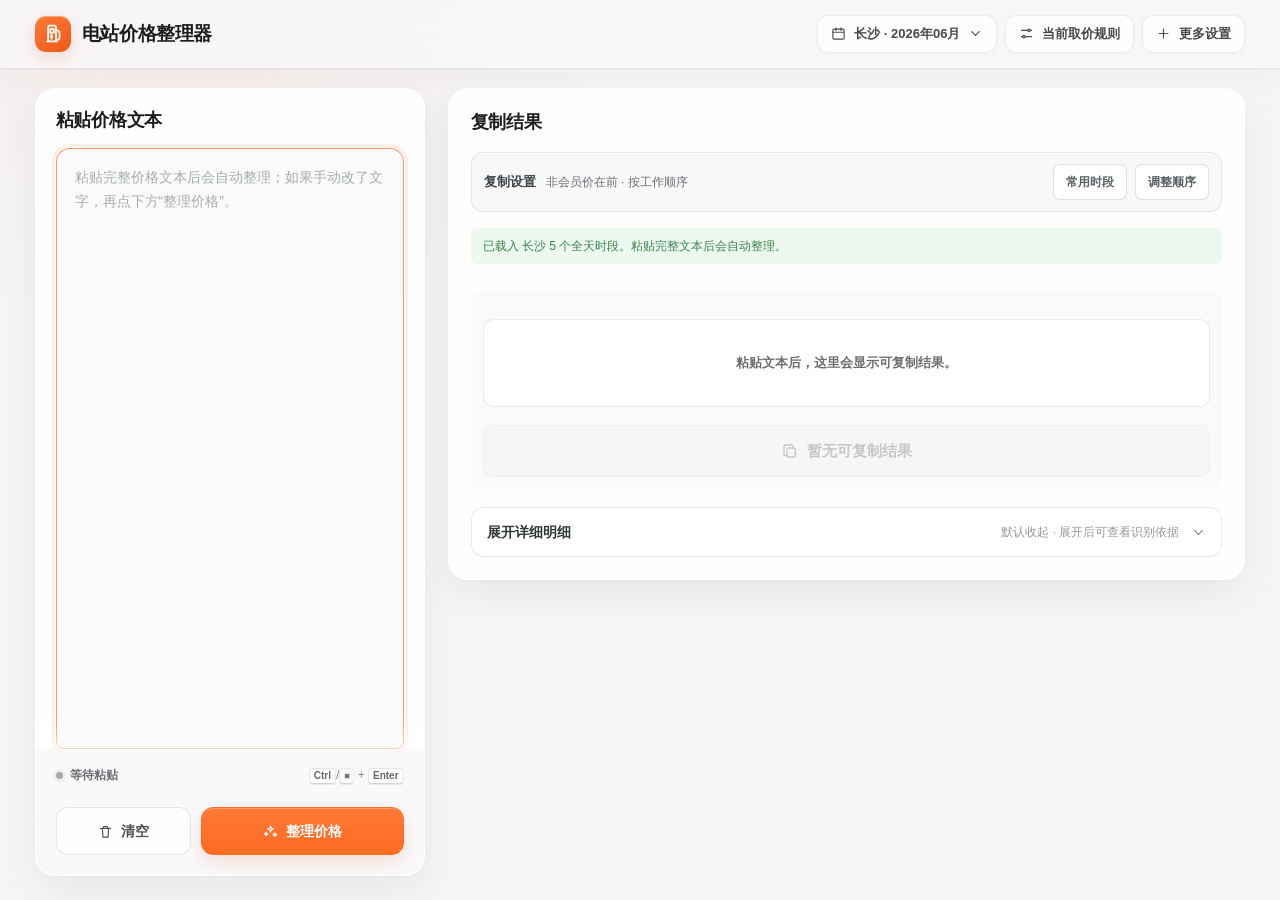
==== 电站价格整理器.html @ b7d15fea "优化输入工作台与浮层交互" ====
<!doctype html>
<!--
版本：A+ 极简高频工作台 v03（2026-07-12）
更新内容：入口 HTML 同步为左右两栏结构；地区和月份收纳为紧凑状态按钮；复制结果使用动态价格块。
-->
<html lang="zh-CN">
<head>
  <meta charset="utf-8">
  <meta name="viewport" content="width=device-width, initial-scale=1">
  <title>电站价格整理器</title>
  <link rel="icon" href="data:,">
  <link rel="stylesheet" href="电站价格整理器.css">
</head>
<body class="v4 compact-html">
  <svg class="svg-sprite" aria-hidden="true" focusable="false">
    <defs>
      <symbol id="i-station" viewBox="0 0 24 24"><path d="M7 21V5a2 2 0 0 1 2-2h5a2 2 0 0 1 2 2v16"/><path d="M9.5 7h4v4h-4zM6 21h11"/><path d="M16 8h1.5L20 10.5V17a2 2 0 0 1-2 2h-2"/><path d="m11 13-1.2 2.4H12L10.7 18"/></symbol>
      <symbol id="i-bolt" viewBox="0 0 24 24"><path d="M13.5 2 5 13h6l-1 9 9-12h-6.5l1-8Z"/></symbol>
      <symbol id="i-chevron-right" viewBox="0 0 24 24"><path d="m9 5 7 7-7 7"/></symbol>
      <symbol id="i-chevron-down" viewBox="0 0 24 24"><path d="m6 9 6 6 6-6"/></symbol>
      <symbol id="i-pin" viewBox="0 0 24 24"><path d="M20 10c0 5-8 12-8 12S4 15 4 10a8 8 0 1 1 16 0Z"/><circle cx="12" cy="10" r="2.5"/></symbol>
      <symbol id="i-calendar" viewBox="0 0 24 24"><rect x="3" y="5" width="18" height="16" rx="2"/><path d="M16 3v4M8 3v4M3 10h18"/></symbol>
      <symbol id="i-help" viewBox="0 0 24 24"><circle cx="12" cy="12" r="9"/><path d="M9.8 9a2.3 2.3 0 1 1 3.8 1.75c-1 .76-1.6 1.18-1.6 2.25M12 17h.01"/></symbol>
      <symbol id="i-file" viewBox="0 0 24 24"><path d="M6 3h8l4 4v14H6z"/><path d="M14 3v5h5M9 13h6M9 17h6"/></symbol>
      <symbol id="i-sparkles" viewBox="0 0 24 24"><path d="m12 3 1.3 3.7L17 8l-3.7 1.3L12 13l-1.3-3.7L7 8l3.7-1.3L12 3ZM19 14l.8 2.2L22 17l-2.2.8L19 20l-.8-2.2L16 17l2.2-.8L19 14ZM5 13l.8 2.2L8 16l-2.2.8L5 19l-.8-2.2L2 16l2.2-.8L5 13Z"/></symbol>
      <symbol id="i-lightbulb" viewBox="0 0 24 24"><path d="M9 18h6M10 22h4M8.7 15.5A7 7 0 1 1 15.3 15.5c-.8.6-1.3 1.4-1.3 2.5h-4c0-1.1-.5-1.9-1.3-2.5Z"/></symbol>
      <symbol id="i-moon" viewBox="0 0 24 24"><path d="M19 15.5A8 8 0 0 1 8.5 5 8 8 0 1 0 19 15.5Z"/></symbol>
      <symbol id="i-flat" viewBox="0 0 24 24"><circle cx="12" cy="12" r="8"/><path d="M8 12h8"/></symbol>
      <symbol id="i-valley" viewBox="0 0 24 24"><circle cx="12" cy="12" r="8"/><path d="M12 7v9M8.5 12.5 12 16l3.5-3.5"/></symbol>
      <symbol id="i-peak" viewBox="0 0 24 24"><path d="M12 4 21 20H3L12 4Z"/><path d="M12 9v5M12 17h.01"/></symbol>
      <symbol id="i-alert-circle" viewBox="0 0 24 24"><circle cx="12" cy="12" r="9"/><path d="M12 7.5v6M12 17h.01"/></symbol>
      <symbol id="i-check" viewBox="0 0 24 24"><circle cx="12" cy="12" r="9"/><path d="m8 12 2.5 2.5L16 9"/></symbol>
      <symbol id="i-clock" viewBox="0 0 24 24"><circle cx="12" cy="12" r="9"/><path d="M12 7v5l3 2"/></symbol>
      <symbol id="i-user" viewBox="0 0 24 24"><circle cx="12" cy="8" r="3"/><path d="M6 20c.7-4 3-6 6-6s5.3 2 6 6"/></symbol>
      <symbol id="i-tag" viewBox="0 0 24 24"><path d="M20 13 13 20 4 11V4h7l9 9Z"/><circle cx="8.5" cy="8.5" r="1"/></symbol>
      <symbol id="i-copy" viewBox="0 0 24 24"><rect x="8" y="8" width="11" height="12" rx="2"/><path d="M16 8V6a2 2 0 0 0-2-2H6a2 2 0 0 0-2 2v10a2 2 0 0 0 2 2h2"/></symbol>
      <symbol id="i-download" viewBox="0 0 24 24"><path d="M12 3v12m-4-4 4 4 4-4M5 20h14"/></symbol>
      <symbol id="i-plus" viewBox="0 0 24 24"><path d="M12 5v14M5 12h14"/></symbol>
      <symbol id="i-arrow-right" viewBox="0 0 24 24"><path d="M5 12h14m-5-5 5 5-5 5"/></symbol>
      <symbol id="i-eye" viewBox="0 0 24 24"><path d="M2.5 12s3.5-6 9.5-6 9.5 6 9.5 6-3.5 6-9.5 6-9.5-6-9.5-6Z"/><circle cx="12" cy="12" r="2.5"/></symbol>
      <symbol id="i-sliders" viewBox="0 0 24 24"><path d="M4 7h10M18 7h2M4 17h2M10 17h10"/><circle cx="16" cy="7" r="2"/><circle cx="8" cy="17" r="2"/></symbol>
      <symbol id="i-refresh" viewBox="0 0 24 24"><path d="M20 7v5h-5M4 17v-5h5"/><path d="M6.1 8A7 7 0 0 1 18 6l2 6M18 16A7 7 0 0 1 6 18l-2-6"/></symbol>
      <symbol id="i-trash" viewBox="0 0 24 24"><path d="M4 7h16M9 7V4h6v3M7 7l1 14h8l1-14"/></symbol>
      <symbol id="i-close" viewBox="0 0 24 24"><path d="m6 6 12 12M18 6 6 18"/></symbol>
    </defs>
  </svg>

  <div class="app-shell">
    <nav class="topbar">
      <div class="brand">
        <span class="brand-mark"><svg class="icon"><use href="#i-station"></use></svg></span>
        <span class="brand-name">电站价格整理器</span>
      </div>

      <div class="top-actions">
        <button type="button" class="top-action-button" id="configSummaryBtn" aria-haspopup="true" aria-expanded="false">
          <svg class="icon icon-sm"><use href="#i-calendar"></use></svg>
          <span id="configSummaryText">长沙 · 2026年06月</span>
          <svg class="icon icon-sm"><use href="#i-chevron-down"></use></svg>
        </button>
        <button type="button" class="top-action-button" id="ruleTopBtn">
          <svg class="icon icon-sm"><use href="#i-sliders"></use></svg>
          当前取价规则
        </button>
        <button type="button" class="top-action-button" id="moreBtn" aria-haspopup="true" aria-expanded="false">
          <svg class="icon icon-sm"><use href="#i-plus"></use></svg>
          更多设置
        </button>
      </div>

      <div class="top-popover config-popover" id="configPopover" hidden>
        <div class="header-control region-control">
          <label for="regionSelect">地区</label>
          <svg class="icon control-icon"><use href="#i-pin"></use></svg>
          <select id="regionSelect" data-testid="region-select">
            <option value="changsha">长沙</option>
            <option value="jiangxi">江西</option>
          </select>
          <svg class="icon control-chevron" aria-hidden="true"><use href="#i-chevron-down"></use></svg>
        </div>
        <div class="header-control month-control">
          <label for="effectiveMonth">生效月份</label>
          <svg class="icon control-icon"><use href="#i-calendar"></use></svg>
          <select id="effectiveMonth" data-testid="effective-month" aria-label="生效月份"></select>
          <svg class="icon control-chevron" aria-hidden="true"><use href="#i-chevron-down"></use></svg>
        </div>
      </div>

      <div class="top-popover more-menu" id="moreMenu" hidden>
        <div class="more-action-grid">
          <button type="button" class="more-action-card" data-more-action="export"><span class="more-action-icon">⇩</span><span><strong>导出 Excel</strong><small>保存本次价格明细</small></span></button>
          <button type="button" class="more-action-card accent" data-more-action="timetable"><span class="more-action-icon">⌘</span><span><strong>时段表管理</strong><small>维护地区与月份配置</small></span></button>
          <button type="button" class="more-action-card" data-more-action="help"><span class="more-action-icon">?</span><span><strong>使用说明</strong><small>查看录入与核对方法</small></span></button>
        </div>
        <div class="sample-menu-section">
          <div class="sample-menu-head"><span><strong>内部样例</strong><small>仅用于内部回归核验</small></span><button type="button" data-more-action="samples">验证密钥</button></div>
        <div class="sample-row" id="sampleTools" hidden>
          <select id="sampleSelect" aria-label="回归样例">
            <option value="actual-fast">实际截图转录：快电价 / VIP 价</option>
            <option value="actual-diamond">实际截图转录：黑钻会员价 / 挂牌价</option>
            <option value="actual-huazi">实际截图转录：华自价 / VIP 价</option>
            <option value="actual-three">实际截图转录：三个价格取最低两个</option>
            <option value="history-mixed">历史样例：价格组前后混排</option>
            <option value="history-formula">历史样例：电费 + 服务费 = 总价</option>
            <option value="history-cross">历史样例：跨多个目标时段</option>
          </select>
          <button type="button" id="loadSampleBtn">载入样例</button>
        </div>
        </div>
        <div id="sampleLock" hidden>
          <button type="button" class="sample-loader" id="unlockSamplesBtn">解锁内部样例</button>
        </div>
      </div>

      <button type="button" class="help-circle" id="helpBtn" aria-label="使用说明" hidden>
        <svg class="icon icon-lg"><use href="#i-help"></use></svg>
      </button>
    </nav>

    <section class="schedule-panel" hidden>
      <div class="schedule-heading">
        <h2 id="scheduleTitle">长沙全天时段</h2>
        <div class="panel-kicker" id="scheduleMeta">2026-06</div>
      </div>
      <div class="timeline" id="timeline" aria-label="全天时段时间轴"></div>
      <div class="schedule-list" id="scheduleList" hidden></div>
    </section>

    <main class="workspace">
      <section class="panel input-panel">
        <div class="panel-head">
          <div class="panel-title">
            <h2>粘贴价格文本</h2>
          </div>
          <div class="minor-actions">
            <button type="button" class="secondary" id="resetResultBtn" hidden>重新整理</button>
          </div>
        </div>
        <div class="input-copy" hidden>粘贴完整文本后会自动整理</div>
        <textarea id="rawInput" maxlength="10000" data-testid="raw-input" spellcheck="false" placeholder="粘贴完整价格文本后会自动整理；如果手动改了文字，再点下方“整理价格”。"></textarea>
        <div class="input-counter" hidden><span id="inputCount">0</span>&nbsp;/&nbsp;10,000</div>
        <div class="input-tools">
          <div class="input-toolbar-meta" aria-live="polite">
            <span class="input-state" id="inputState">
              <span class="input-state-dot" aria-hidden="true"></span>
              <span id="inputStateText">等待粘贴</span>
            </span>
            <span class="input-shortcut"><kbd>Ctrl</kbd>/<kbd>⌘</kbd> + <kbd>Enter</kbd></span>
          </div>
          <div class="input-actions">
            <button type="button" class="clear-button" id="clearBtn">
              <svg class="icon icon-sm"><use href="#i-trash"></use></svg>
              清空
            </button>
            <button type="button" class="start-button" id="analyseBtn" data-testid="analyse-button">
              <svg class="icon icon-sm"><use href="#i-sparkles"></use></svg>
              整理价格
            </button>
          </div>
          <div class="input-tip" hidden>粘贴后自动整理</div>
        </div>
      </section>

      <section class="panel result-panel">
        <div class="result-header">
          <div class="result-heading-line">
            <h2>复制结果</h2>
          </div>
          <div class="result-summary" id="resultSummary" hidden>已载入时段，等待整理</div>
          <button type="button" class="detail-jump" id="detailJumpBtn" hidden>查看原始文本</button>
        </div>

        <div class="result-context-bar" aria-label="复制设置">
          <div class="result-context-summary">
            <span>复制设置</span>
            <strong id="copyRuleText">非会员价在前 · 按工作顺序</strong>
          </div>
          <div class="result-context-actions">
            <button type="button" id="commonSettingsBtn">常用时段</button>
            <button type="button" id="copySettingsBtn">调整顺序</button>
          </div>
        </div>

        <div class="recognition-cards" id="recognitionCards" hidden></div>

        <div class="notice-stack result-notice-stack" id="noticeStack" aria-live="polite"></div>

        <div class="compact-issue-banner" id="compactIssueBanner" role="alert" aria-live="assertive" hidden>
          <div class="compact-issue-main">
            <div class="compact-issue-heading">
              <span class="compact-issue-mark" aria-hidden="true">!</span>
              <div>
                <strong id="compactIssueTitle">发现待核对项</strong>
                <span id="compactIssueText">请逐项确认后再复制。</span>
              </div>
            </div>
            <button type="button" id="compactIssueBtn">开始处理</button>
          </div>
          <div class="compact-issue-list" id="compactIssueList" role="list" aria-label="待核对问题"></div>
        </div>

        <section class="copy-console" aria-label="复制结果预览">
          <div class="copy-content">
            <div class="copy-console-head">
              <strong>当前复制内容</strong>
            </div>
            <div class="copy-scroll">
              <div class="copy-labels" id="copyLabels"></div>
              <div class="copy-preview" id="copyPreview">
                <span class="copy-empty-state">粘贴文本后，这里会显示可复制结果。</span>
              </div>
            </div>
          </div>
          <button type="button" class="copy-main" id="copyBtn">
            <svg class="icon"><use href="#i-copy"></use></svg>
            复制结果
          </button>
        </section>

        <section class="core-price-section" id="corePriceSection" hidden>
          <div class="core-price-head">
            <h3>核心价格</h3>
            <span>可直接修改，复制内容会同步更新</span>
          </div>
          <div class="core-price-grid" id="corePriceGrid"></div>
        </section>

        <details class="detail-fold">
          <summary>
            <strong>展开详细明细</strong>
            <span class="detail-fold-note">默认收起 · 展开后可查看识别依据</span>
            <svg class="icon icon-sm"><use href="#i-chevron-down"></use></svg>
          </summary>

          <section class="detail-section">
            <div class="detail-toolbar">
              <h3>价格明细（可编辑）</h3>
              <div class="result-actions">
                <div class="common-switch-wrap">
                  <label class="switch-control">
                    <input type="checkbox" id="commonOnlyToggle">
                    <span class="switch-track"></span>
                    <span>仅显示常用时段</span>
                  </label>
                  <span class="panel-note" id="hiddenPeriodMeta"></span>
                </div>
                <span class="panel-note" id="visiblePeriodMeta">显示全部时段</span>
              </div>
            </div>
            <div class="issue-mode-banner" id="issueModeBanner" hidden>
              <div>
                <strong>正在查看需核对项</strong>
                <span id="issueModeText">共 0 项，请逐项检查后再复制。</span>
              </div>
              <button type="button" id="showAllRowsBtn">查看全部</button>
            </div>
            <div class="table-wrap">
              <table>
                <colgroup>
                  <col style="width:48px">
                  <col style="width:105px">
                  <col style="width:130px">
                  <col style="width:165px">
                  <col style="width:120px">
                  <col style="width:120px">
                  <col style="width:220px">
                </colgroup>
                <thead>
                  <tr>
                    <th></th>
                    <th>时段</th>
                    <th>时段范围</th>
                    <th>识别到的价格（元/度）</th>
                    <th>非会员价（元/度）</th>
                    <th>会员价（元/度）</th>
                    <th>状态</th>
                  </tr>
                </thead>
                <tbody id="resultBody"></tbody>
              </table>
            </div>
            <button type="button" class="fold-row" id="expandHiddenBtn" hidden>
              <svg class="icon icon-sm"><use href="#i-chevron-down"></use></svg>
              <strong id="expandHiddenText">展开其他时段</strong>
              <span>收起后价格仍会保留</span>
            </button>
          </section>

          <section class="rail-card raw-preview-card" id="auditDetails">
            <h2>识别原价明细</h2>
            <p class="rail-card-subtitle">按原始时段展示识别到的全部价格，重点标出采用的总价。</p>
            <div class="audit-body raw-text-body" id="auditBody">粘贴文本后，这里显示原始内容。</div>
          </section>
        </details>

        <div class="result-bottom">
          <button type="button" class="add-period" id="addPeriodBtn">添加时段</button>
          <div class="result-bottom-actions">
            <button type="button" class="primary issue-action" id="issueActionBtn" hidden>处理问题</button>
            <button type="button" id="exportExcelBtn">导出 Excel</button>
          </div>
        </div>
      </section>

      <aside class="right-rail" hidden>
        <section class="rail-card status-card">
          <h2>识别状态</h2>
          <div class="status-ring" id="statusRing">
            <div class="status-ring-copy"><strong id="statusRingValue">0</strong><span>已识别</span></div>
          </div>
          <div class="status-legend">
            <div class="legend-row"><span class="legend-dot green"></span><span>已识别</span><b id="recognizedCount">0</b></div>
            <div class="legend-row"><span class="legend-dot blue"></span><span>需核对</span><b id="reviewCount">0</b></div>
            <div class="legend-row"><span class="legend-dot gray"></span><span>缺失</span><b id="missingCount">0</b></div>
          </div>
        </section>
        <section class="rail-card info-card">
          <h2>识别说明</h2>
          <div class="info-list">
            <div class="info-row"><span id="recognizedInfo">识别出 0 个时段</span></div>
            <div class="info-row"><span id="memberInfo">等待会员价信息</span></div>
            <div class="info-row"><span id="effectiveMonthInfo">生效月份：2026年06月</span></div>
            <div class="info-row"><span id="regionInfo">地区：长沙</span></div>
          </div>
          <button type="button" class="rule-link" id="ruleBtn" hidden>查看当前取价规则</button>
        </section>
      </aside>
    </main>
  </div>

  <div class="overlay" id="modalOverlay" hidden></div>

  <div class="undo-toast" id="undoToast" hidden role="status" aria-live="polite">
    <span>已清空原始文本</span>
    <button type="button" id="undoClearBtn">撤销</button>
  </div>

  <aside class="popover rule-popover" id="rulePopover" hidden aria-label="当前取价规则">
    <div class="drawer-head">
      <div>
        <div class="eyebrow">当前取价规则</div>
        <h2>系统怎样选择价格</h2>
      </div>
      <button type="button" class="icon-button" data-close-layer aria-label="关闭"><svg class="icon"><use href="#i-close"></use></svg></button>
    </div>
    <div class="rule-list">
      <div class="rule-item"><b>1</b><div><strong>先确认可信总价</strong><span>按时段和价格组整理，只保留总价；电费、服务费、优惠和补贴不参与最终取价。</span></div></div>
      <div class="rule-item"><b>2</b><div><strong>价格高低是硬规则</strong><span>最低可信总价作为会员价，第二低的不同总价作为非会员价。</span></div></div>
      <div class="rule-item"><b>3</b><div><strong>公式冲突必须核对</strong><span>显示总价不等于电费与服务费之和时，保留推断结果并标记“需核对”。</span></div></div>
      <div class="rule-item"><b>4</b><div><strong>名称和位置只作辅助</strong><span>会员、VIP、挂牌价及数字顺序用于提高置信度，不能覆盖价格高低和公式校验。</span></div></div>
    </div>
  </aside>

  <section class="modal" id="commonModal" hidden role="dialog" aria-modal="true" aria-labelledby="commonModalTitle">
    <div class="drawer-head">
      <div>
        <div class="eyebrow">常用时段</div>
        <h2 id="commonModalTitle">选择日常需要的时段</h2>
        <p>首次保存后，页面会默认只显示这些时段。</p>
      </div>
      <button type="button" class="icon-button" data-close-layer aria-label="关闭"><svg class="icon"><use href="#i-close"></use></svg></button>
    </div>
    <div class="period-choice-grid" id="commonPeriodChoices"></div>
    <div class="modal-footer split-footer">
      <div>
        <button type="button" class="text-button" id="restorePreferenceBtn">恢复地区默认</button>
        <button type="button" class="danger-button" id="clearPreferenceBtn">清除个人设置</button>
      </div>
      <button type="button" class="primary" id="savePreferenceBtn">保存并收起</button>
    </div>
  </section>

  <section class="modal copy-modal" id="copyModal" hidden role="dialog" aria-modal="true" aria-labelledby="copyModalTitle">
    <div class="drawer-head">
      <div>
        <div class="eyebrow">输出设置</div>
        <h2 id="copyModalTitle">调整复制顺序</h2>
        <p>设置会按地区保存，下次直接使用。</p>
      </div>
      <button type="button" class="icon-button" data-close-layer aria-label="关闭"><svg class="icon"><use href="#i-close"></use></svg></button>
    </div>
    <div class="setting-section">
      <h3>每个时段的价格顺序</h3>
      <div class="segmented" id="priceOrderOptions">
        <button type="button" data-price-order="member-first">会员价在前</button>
        <button type="button" data-price-order="nonmember-first">非会员价在前</button>
      </div>
    </div>
    <div class="setting-section">
      <div class="setting-title">
        <h3>时段顺序</h3>
        <span>使用箭头调整</span>
      </div>
      <div class="copy-order-list" id="copyOrderList"></div>
    </div>
    <div class="setting-section copy-live-section">
      <div class="setting-title">
        <h3>实时预览</h3>
        <span id="copyDraftRuleText">非会员价在前 · 按工作顺序</span>
      </div>
      <div class="copy-live-scroll">
        <div class="copy-labels" id="copyDraftLabels"></div>
        <div class="copy-preview" id="copyDraftPreview"><span>粘贴文本后，这里会显示可复制结果。</span></div>
      </div>
    </div>
    <div class="modal-footer">
      <button type="button" class="secondary" data-close-layer>取消</button>
      <button type="button" class="primary" id="saveCopySettingsBtn">保存设置</button>
    </div>
  </section>

  <aside class="help-drawer" id="helpDrawer" hidden aria-label="使用说明">
    <div class="drawer-head">
      <div>
        <div class="eyebrow">快速上手</div>
        <h2 id="helpDrawerTitle">使用说明</h2>
      </div>
      <button type="button" class="icon-button" data-close-layer aria-label="关闭"><svg class="icon"><use href="#i-close"></use></svg></button>
    </div>
    <div id="helpOverview">
      <div class="help-complete-label">4 步完成</div>
      <div class="quick-steps">
        <div class="quick-step"><b>1</b><div><strong>粘贴价格文本</strong><span>完整粘贴后自动整理。</span></div></div>
        <div class="quick-step"><b>2</b><div><strong>查看复制结果</strong><span>确认预览内容和顺序。</span></div></div>
        <div class="quick-step"><b>3</b><div><strong>处理异常</strong><span>只在有问题时出现提醒。</span></div></div>
        <div class="quick-step"><b>4</b><div><strong>复制并清空</strong><span>继续处理下一份价格。</span></div></div>
      </div>
      <div class="help-checklist">
        <div class="help-check-title"><svg class="icon"><use href="#i-check"></use></svg><span>提交前检查</span></div>
        <div class="help-check-item"><svg class="icon"><use href="#i-check"></use></svg><span>请对照截图检查时段和价格。</span></div>
        <div class="help-check-item"><svg class="icon"><use href="#i-check"></use></svg><span>尤其注意“需核对”和“缺失”项目。</span></div>
      </div>
      <div class="eyebrow help-index-title">各部分说明</div>
      <p class="help-index-note">按主题查看详细说明</p>
      <div class="help-links" id="helpLinks"></div>
    </div>
    <div id="helpDetail" hidden>
      <button type="button" class="back-button" id="helpBackBtn">← 返回目录</button>
      <div class="help-detail-body" id="helpDetailBody"></div>
    </div>
  </aside>

  <script src="时段配置.js"></script>
  <script src="电站价格整理器.js"></script>
</body>
</html>
---- 电站价格整理器.css ----
* { box-sizing: border-box; }
[hidden] { display: none !important; }
body { margin: 0; min-height: 100vh; }
button, input, select, textarea { font: inherit; }
button, details summary { cursor: pointer; }
.mono { font-family: ui-monospace, "SFMono-Regular", Consolas, monospace; white-space: nowrap; }
.status { display: inline-flex; align-items: center; white-space: nowrap; }
body.v3{--paper:#f5f5f7;--panel:#ffffff;--ink:#1d1d1f;--muted:#6e6e73;--line:rgba(0,0,0,.09);--navy:#0071e3;--teal:#0071e3;--orange:#c93400;--gold:#ff9f0a;--danger:#d70015;--soft-danger:#fff0f1;--soft-teal:#eaf7ed;--shadow:0 20px 55px rgba(0,0,0,.075);min-width:1180px;color:var(--ink);background:radial-gradient(circle at 78% 0,rgba(0,113,227,.09),transparent 28%),var(--paper);background-size:auto;font-family:-apple-system,BlinkMacSystemFont,"SF Pro Text","PingFang SC","Microsoft YaHei UI",sans-serif;-webkit-font-smoothing:antialiased;}.v3 .app-shell{width:min(1840px,calc(100vw - 48px));margin:0 auto;padding:24px 0 48px;}.v3 .topbar{display:flex;align-items:center;justify-content:space-between;min-height:58px;padding:0 4px;}.v3 .brand{display:flex;align-items:center;gap:11px;font-size:17px;font-weight:750;letter-spacing:-.02em;}.v3 .brand-mark{display:grid;place-items:center;width:32px;height:32px;color:#fff;background:var(--ink);border-radius:9px;}.v3 .top-actions{display:flex;align-items:center;gap:9px;}.v3 button{min-height:44px;padding:0 18px;color:var(--ink);background:#fff;border:1px solid var(--line);border-radius:999px;font-size:14px;font-weight:650;transition:transform .16s ease,box-shadow .16s ease,background .16s ease;}.v3 button:hover{transform:translateY(-1px);box-shadow:0 8px 22px rgba(0,0,0,.09);}.v3 button.primary,.v3 .copy-main{color:#fff;background:#0071e3;border-color:#0071e3;}.v3 button.primary:hover,.v3 .copy-main:hover{background:#0077ed;}.v3 button.secondary{background:#fff;}.v3 .top-button{background:rgba(255,255,255,.84);}.v3 .top-button.quiet{color:var(--muted);background:transparent;}.v3 .masthead{display:grid;grid-template-columns:1fr auto;gap:32px;align-items:end;margin:28px 0 22px;padding:6px 4px;color:var(--ink);background:transparent;border-radius:0;box-shadow:none;overflow:visible;}.v3 .masthead::after{display:none;}.v3 .eyebrow{color:#0071e3;font-size:14px;font-weight:750;letter-spacing:0;text-transform:none;}.v3 h1{margin:8px 0 8px;font-size:42px;line-height:1.08;letter-spacing:-.045em;}.v3 .subtitle{color:var(--muted);font-size:16px;line-height:1.55;}.v3 .control-strip{display:flex;gap:10px;align-items:end;margin:0;padding:8px;background:rgba(255,255,255,.75);border:1px solid rgba(255,255,255,.92);border-radius:16px;box-shadow:0 8px 30px rgba(0,0,0,.05);}.v3 .control{width:190px;}.v3 .control label{margin:0 0 5px 7px;color:#86868b;font-size:12px;font-weight:650;}.v3 select,.v3 input[type="month"]{height:46px;padding:0 12px;color:var(--ink);background:#fff;border:1px solid var(--line);border-radius:10px;font-size:16px;font-weight:650;}.v3 select:focus,.v3 input:focus,.v3 textarea:focus{border-color:#0071e3;box-shadow:0 0 0 3px rgba(0,113,227,.12);}.v3 .schedule-panel{display:grid;grid-template-columns:200px 1fr;gap:28px;align-items:center;margin-bottom:22px;padding:19px 24px;background:#fff;border:0;border-radius:20px;box-shadow:0 8px 28px rgba(0,0,0,.045);}.v3 .schedule-heading h2{margin:0 0 4px;font-size:17px;}.v3 .panel-kicker{color:var(--muted);font-size:14px;}.v3 .timeline{display:flex;min-height:48px;background:#eeeef0;border:0;border-radius:11px;}.v3 .timeline-segment{min-width:30px;padding:6px;color:#4a4a4e;background:#eeeef0;border-right:2px solid #fff;font-size:12px;font-weight:700;}.v3 .timeline-segment.tone-1,.v3 .timeline-segment.tone-2{background:#dff3ff;}.v3 .timeline-segment.tone-4{color:#7f2b12;background:#ffe5d7;}.v3 .timeline-segment.tone-5{background:#eeeef0;}.v3 .workspace{display:grid;grid-template-columns:minmax(430px,.78fr) minmax(820px,1.62fr);gap:22px;align-items:start;}.v3 .panel{overflow:hidden;background:#fff;border:0;border-radius:24px;box-shadow:var(--shadow);}.v3 .panel-head{display:flex;align-items:center;justify-content:space-between;padding:22px 24px 18px;background:#fff;border-bottom:1px solid var(--line);}.v3 .panel-title{display:flex;align-items:center;gap:11px;}.v3 .panel-head h2{margin:0;font-size:19px;letter-spacing:-.02em;}.v3 .step-no{display:grid;place-items:center;width:31px;height:31px;color:#fff;background:var(--ink);border-radius:9px;font:750 13px -apple-system,BlinkMacSystemFont,sans-serif;}.v3 .panel-note{color:var(--muted);font-size:13px;}.v3 textarea{display:block;width:calc(100% - 40px);min-height:540px;margin:20px;padding:21px;resize:vertical;color:#3a3a3c;background:#f7f7f9;border:1px solid var(--line);border-radius:16px;font:15px/1.85 ui-monospace,"SFMono-Regular",Consolas,monospace;}.v3 .input-tools{display:grid;gap:12px;padding:0 20px 20px;}.v3 .input-footer{display:flex;align-items:center;justify-content:space-between;color:var(--muted);font-size:13px;}.v3 .button-row{display:flex;gap:8px;}.v3 .sample-row{display:grid;grid-template-columns:1fr auto;gap:8px;padding:12px;background:#f7f7f9;border-radius:13px;}.v3 .notice-stack{display:grid;gap:8px;padding:14px 19px 0;}.v3 .notice{padding:11px 13px;color:#31553b;background:#eef8f0;border:0;border-left:4px solid #34c759;border-radius:10px;font-size:13px;line-height:1.5;}.v3 .notice.warn{color:#7a451a;background:#fff5e8;border-color:#ff9f0a;}.v3 .notice.danger{color:#8c2631;background:#fff0f1;border-color:#d70015;}.v3 .copy-console{display:grid;grid-template-columns:auto 1fr;gap:16px;align-items:center;margin:19px;padding:16px;background:#f7f7f9;border:1px solid var(--line);border-radius:17px;overflow:visible;}.v3 .copy-actions{position:relative;display:flex;align-items:center;gap:8px;}.v3 .copy-main{height:64px;padding:0 22px;border-radius:14px;font-size:17px;font-weight:750;}.v3 .copy-settings{position:relative;width:48px;height:48px;padding:0;color:#0058b0;background:#eaf4ff;border:0;border-radius:13px;font-size:20px;}.v3 .spark{position:absolute;color:#ff9f0a;font-size:11px;pointer-events:none;}.v3 .spark-one{right:-3px;top:-9px;}.v3 .spark-two{right:5px;bottom:-10px;}.v3 .copy-settings.sparkle .spark{animation:sparkle .65s ease-in-out 2;}@keyframes sparkle{0%,100%{transform:scale(.7) rotate(0);opacity:.35;}50%{transform:scale(1.25) rotate(18deg);opacity:1;}}.v3 .copy-content{min-width:0;}.v3 .copy-console-head{display:flex;justify-content:space-between;align-items:center;padding:0 0 9px;color:var(--ink);background:transparent;border:0;}.v3 .copy-console-head strong{font-size:15px;}.v3 .copy-console-head small{color:var(--muted);font-size:12px;font-weight:600;}.v3 .copy-scroll{overflow-x:auto;padding:0;}.v3 .copy-labels,.v3 .copy-preview{display:grid;grid-template-columns:repeat(var(--copy-count,1),minmax(100px,1fr));min-width:calc(var(--copy-count,1) * 100px);}.v3 .copy-labels{overflow:hidden;background:#fff;border:1px solid var(--line);border-bottom:0;border-radius:11px 11px 0 0;}.v3 .copy-labels span{padding:10px 7px 4px;color:var(--muted);border-right:1px solid var(--line);font-size:12px;font-weight:600;text-align:center;}.v3 .copy-preview{color:var(--ink);background:#fff;border:1px solid var(--line);border-top:0;border-radius:0 0 11px 11px;font:750 17px/1 ui-monospace,"SFMono-Regular",Consolas,monospace;}.v3 .copy-preview span{padding:7px 7px 12px;border-right:1px solid var(--line);text-align:center;}.v3 .copy-labels span:last-child,.v3 .copy-preview span:last-child{border-right:0;}.v3 .result-actions{display:flex;align-items:center;justify-content:space-between;gap:12px;padding:0 20px 15px;}.v3 .common-switch-wrap{display:flex;align-items:center;gap:10px;}.v3 .switch-control{display:inline-flex;align-items:center;gap:9px;padding:9px 12px;color:#0058b0;background:#eaf4ff;border-radius:999px;font-size:13px;font-weight:700;cursor:pointer;}.v3 .switch-control input{position:absolute;opacity:0;pointer-events:none;}.v3 .switch-track{position:relative;width:38px;height:22px;background:#c7c7cc;border-radius:999px;transition:.18s;}.v3 .switch-track::after{content:"";position:absolute;left:2px;top:2px;width:18px;height:18px;background:#fff;border-radius:50%;box-shadow:0 1px 4px rgba(0,0,0,.2);transition:.18s;}.v3 .switch-control input:checked + .switch-track{background:#0071e3;}.v3 .switch-control input:checked + .switch-track::after{transform:translateX(16px);}.v3 .table-wrap{margin:0 20px;overflow-x:auto;border:1px solid var(--line);border-radius:16px;}.v3 table{width:100%;min-width:860px;border-collapse:collapse;table-layout:fixed;font-size:14px;}.v3 th,.v3 td{padding:14px 11px;border-bottom:1px solid var(--line);}.v3 th{position:static;color:#77777c;background:#fafafa;font-size:12px;font-weight:650;letter-spacing:0;}.v3 tbody tr:hover{background:#f8fbff;}.v3 tbody tr.edited{background:#fff9ef;}.v3 tbody tr.error-row{background:#fff6f7;}.v3 .period-cell strong{display:block;margin-bottom:3px;font-size:15px;}.v3 .period-cell span{color:var(--muted);font:12px ui-monospace,"SFMono-Regular",Consolas,monospace;}.v3 .source-cell{max-width:200px;color:#515156;font-size:13px;line-height:1.45;}.v3 .price-input{width:94px;height:40px;padding:0 9px;color:var(--ink);border:1px solid var(--line);border-radius:9px;font:750 14px ui-monospace,"SFMono-Regular",Consolas,monospace;}.v3 .row-select{width:17px;height:17px;accent-color:#0071e3;}.v3 .status{padding:7px 10px;font-size:12px;font-weight:700;}.v3 .status.ok{color:#248a3d;background:#eaf7ed;}.v3 .status.review{color:#9a4b00;background:#fff1e4;}.v3 .status.missing{color:#b00020;background:#ffeaed;}.v3 .status.manual{color:#7a4a00;background:#fff2d5;}.v3 .fold-row{display:flex;align-items:center;justify-content:center;gap:8px;width:calc(100% - 40px);margin:12px 20px 0;padding:13px;color:var(--muted);background:#fafafa;border:1px dashed rgba(0,0,0,.15);border-radius:12px;font-size:13px;}.v3 .fold-row strong{color:var(--ink);}.v3 details.audit{margin:14px 20px 0;background:transparent;border:0;border-top:1px solid var(--line);border-radius:0;}.v3 details.audit summary{display:flex;justify-content:space-between;align-items:center;padding:15px 3px;color:var(--muted);font-size:13px;font-weight:600;}.v3 details.audit summary small{color:var(--muted);font-size:12px;font-weight:500;}.v3 .audit-body{padding:0 3px 14px;}.v3 .audit-item{padding:11px 0;border-top:1px solid var(--line);font-size:13px;line-height:1.65;}.v3 .audit-item strong{color:var(--ink);}.v3 footer{margin:22px 0 0;padding:14px 18px;color:#7d2b0f;background:#fff0e8;border-left:4px solid #ff7a36;border-radius:11px;font-size:13px;font-weight:650;text-align:left;}.v3 .overlay{position:fixed;inset:0;z-index:20;background:rgba(0,0,0,.18);}.v3 .drawer-head{display:flex;align-items:flex-start;justify-content:space-between;gap:20px;}.v3 .drawer-head h2{margin:5px 0 5px;font-size:23px;letter-spacing:-.025em;}.v3 .drawer-head p{margin:0;color:var(--muted);font-size:13px;}.v3 .icon-button{flex:0 0 auto;width:40px;height:40px;min-height:40px;padding:0;border-radius:50%;font-size:20px;font-weight:500;}.v3 .popover{position:fixed;right:34px;top:78px;z-index:30;width:390px;padding:21px;background:#fff;border-radius:21px;box-shadow:0 28px 80px rgba(0,0,0,.18);}.v3 .rule-list{display:grid;gap:9px;margin-top:16px;}.v3 .rule-item{display:grid;grid-template-columns:28px 1fr;gap:11px;padding:12px;background:#f5f5f7;border-radius:13px;}.v3 .rule-item b{display:grid;place-items:center;width:27px;height:27px;color:#fff;background:var(--ink);border-radius:8px;font-size:11px;}.v3 .rule-item strong{display:block;margin-bottom:3px;font-size:14px;}.v3 .rule-item span{color:var(--muted);font-size:13px;line-height:1.5;}.v3 .modal{position:fixed;left:50%;top:50%;z-index:30;width:min(640px,calc(100vw - 40px));padding:23px;background:#fff;border-radius:24px;box-shadow:0 30px 90px rgba(0,0,0,.22);transform:translate(-50%,-50%);}.v3 .period-choice-grid{display:grid;grid-template-columns:1fr 1fr;gap:9px;margin:18px 0;}.v3 .period-choice{display:flex;align-items:center;gap:11px;padding:13px;background:#f7f7f9;border:1px solid var(--line);border-radius:13px;cursor:pointer;}.v3 .period-choice input{width:17px;height:17px;accent-color:#0071e3;}.v3 .period-choice strong{display:block;margin-bottom:3px;font-size:14px;}.v3 .period-choice small{color:var(--muted);font-size:13px;}.v3 .modal-footer{display:flex;justify-content:flex-end;gap:9px;margin-top:18px;padding-top:14px;border-top:1px solid var(--line);}.v3 .split-footer{justify-content:space-between;}.v3 .split-footer > div{display:flex;gap:6px;}.v3 .text-button{padding:0 10px;color:var(--muted);background:transparent;border-color:transparent;}.v3 .danger-button{padding:0 12px;color:var(--danger);border-color:rgba(215,0,21,.18);}.v3 .setting-section{margin-top:20px;}.v3 .setting-section h3{margin:0 0 10px;font-size:14px;}.v3 .setting-title{display:flex;align-items:center;justify-content:space-between;}.v3 .setting-title span{color:var(--muted);font-size:12px;}.v3 .segmented{display:grid;grid-template-columns:1fr 1fr;padding:4px;background:#eeeef0;border-radius:11px;}.v3 .segmented button{min-height:40px;background:transparent;border:0;border-radius:8px;font-size:13px;}.v3 .segmented button.active{background:#fff;box-shadow:0 2px 9px rgba(0,0,0,.08);}.v3 .copy-order-list{display:grid;gap:8px;}.v3 .copy-order-item{display:grid;grid-template-columns:1fr auto;gap:12px;align-items:center;padding:12px;background:#f7f7f9;border:1px solid var(--line);border-radius:13px;}.v3 .copy-order-item strong{display:block;margin-bottom:3px;font-size:14px;}.v3 .copy-order-item small{color:var(--muted);font-size:12px;}.v3 .copy-order-arrows{display:flex;gap:6px;}.v3 .copy-order-arrows button{width:34px;height:34px;min-height:34px;padding:0;border-radius:9px;font-size:15px;}.v3 .help-drawer{position:fixed;inset:0 0 0 auto;z-index:30;width:460px;padding:26px;overflow-y:auto;background:#fff;box-shadow:-18px 0 70px rgba(0,0,0,.16);}.v3 .quick-steps{display:grid;gap:9px;margin:20px 0;}.v3 .quick-step{display:grid;grid-template-columns:30px 1fr;gap:11px;padding:13px;background:#f5f5f7;border-radius:13px;}.v3 .quick-step b{display:grid;place-items:center;width:28px;height:28px;color:#fff;background:#0071e3;border-radius:8px;font-size:12px;}.v3 .quick-step strong{display:block;margin-bottom:3px;font-size:14px;}.v3 .quick-step span{color:var(--muted);font-size:13px;}.v3 .help-warning{margin:13px 0 19px;padding:13px 14px;color:#7d2b0f;background:#fff0e8;border-left:4px solid #ff7a36;border-radius:11px;font-size:13px;font-weight:650;line-height:1.55;}.v3 .help-index-title{margin-bottom:3px;}.v3 .help-links{border-top:1px solid var(--line);}.v3 .help-link{display:flex;justify-content:space-between;width:100%;min-height:auto;padding:14px 2px;background:transparent;border:0;border-bottom:1px solid var(--line);border-radius:0;text-align:left;}.v3 .help-link strong{display:block;margin-bottom:3px;font-size:15px;}.v3 .help-link small{color:var(--muted);font-size:13px;font-weight:500;}.v3 .back-button{margin:4px 0 18px;padding:0 12px;color:#0071e3;background:#eaf4ff;border:0;}.v3 .help-detail-body h3{margin:0 0 12px;font-size:24px;}.v3 .help-detail-body p,.v3 .help-detail-body li{color:#4a4a4e;font-size:14px;line-height:1.75;}@media (max-width:1250px){body.v3{min-width:0;}.v3 .app-shell{width:min(100% - 30px,1580px);}.v3 .workspace{grid-template-columns:1fr;}.v3 textarea{min-height:390px;}}@media (max-width:760px){.v3 .app-shell{width:min(100% - 18px,1580px);padding-top:10px;}.v3 .topbar{align-items:flex-start;gap:10px;}.v3 .top-actions{flex-wrap:wrap;justify-content:flex-end;}.v3 .top-button{min-height:38px;padding:0 11px;font-size:12px;}.v3 .masthead{grid-template-columns:1fr;margin-top:18px;}.v3 h1{font-size:32px;}.v3 .control-strip{width:100%;}.v3 .control{width:50%;}.v3 .schedule-panel{grid-template-columns:1fr;gap:12px;}.v3 .copy-console{grid-template-columns:1fr;}.v3 .copy-actions{justify-content:space-between;}.v3 .result-actions{align-items:flex-start;flex-direction:column;}.v3 .period-choice-grid{grid-template-columns:1fr;}.v3 .split-footer{align-items:flex-start;flex-direction:column;}.v3 .help-drawer{width:min(100%,460px);}}body.v4{--canvas:#fbfaf8;--surface:#ffffff;--surface-soft:#fcfaf8;--text:#211f1d;--muted:#89837e;--subtle:#aaa39d;--line:#e9e2dc;--line-strong:#ded5ce;--accent:#d85c24;--accent-dark:#bd4819;--accent-soft:#fff3ec;--blue:#4a77b8;--blue-soft:#edf4ff;--green:#3b9a57;--green-soft:#edf8ef;--amber:#b56b25;--amber-soft:#fff5e8;--red:#c75050;--red-soft:#fff0f0;min-width:1180px;color:var(--text);background:radial-gradient(circle at 17% 14%,rgba(225,107,49,.045),transparent 23%),linear-gradient(180deg,#fff 0,var(--canvas) 22%,#fff 100%);font-family:"HarmonyOS Sans SC","MiSans","PingFang SC","Microsoft YaHei UI",sans-serif;-webkit-font-smoothing:antialiased;}.v4 .svg-sprite{position:absolute;width:0;height:0;overflow:hidden;}.v4 .icon{width:18px;height:18px;flex:0 0 auto;fill:none;stroke:currentColor;stroke-width:1.8;stroke-linecap:round;stroke-linejoin:round;}.v4 .icon-sm{width:15px;height:15px;}.v4 .icon-lg{width:21px;height:21px;}.v4 .app-shell{width:100%;min-height:100vh;}.v4 button,.v4 input,.v4 select,.v4 textarea{font:inherit;}.v4 button{color:inherit;}.v4 .topbar{display:flex;align-items:center;min-height:82px;padding:0 30px;background:rgba(255,255,255,.94);border-bottom:1px solid var(--line);backdrop-filter:blur(16px);}.v4 .brand{display:flex;align-items:center;gap:14px;min-width:0;}.v4 .brand-mark{display:grid;place-items:center;width:40px;height:40px;color:#fff;background:linear-gradient(145deg,#e36a2e,#c84816);border-radius:11px;box-shadow:0 7px 18px rgba(210,82,29,.22);}.v4 .brand-mark .icon{width:23px;height:23px;stroke-width:2.2;}.v4 .brand-name{font-size:24px;font-weight:760;letter-spacing:-.035em;white-space:nowrap;}.v4 .brand-divider{width:1px;height:24px;margin:0 3px;background:var(--line-strong);}.v4 .brand-subtitle{color:var(--muted);font-size:15px;white-space:nowrap;}.v4 .top-actions{display:flex;align-items:center;gap:16px;margin-left:auto;}.v4 .header-control{display:flex;align-items:center;gap:9px;height:50px;padding:0 14px;background:#fff;border:1px solid var(--line-strong);border-radius:11px;box-shadow:0 2px 5px rgba(80,53,38,.02);}.v4 .region-control{width:178px;}.v4 .month-control{width:236px;}.v4 .header-control label{color:var(--muted);font-size:14px;white-space:nowrap;}.v4 .header-control .control-icon{color:#3f3a36;}.v4 .header-control .control-chevron{width:15px;height:15px;margin-left:auto;color:#3f3a36;}.v4 .header-control .control-icon,.v4 .header-control .control-chevron{pointer-events:none;}.v4 .header-control select,.v4 .header-control input[type="month"]{min-width:0;flex:1;width:100%;height:44px;padding:0;color:var(--text);background-color:transparent;border:0;outline:none;box-shadow:none;font-size:15px;font-weight:680;appearance:none;-webkit-appearance:none;}.v4 .header-control select{cursor:pointer;}.v4 .header-control input[type="month"]{cursor:pointer;}.v4 .header-control input[type="month"]::-webkit-calendar-picker-indicator{display:none;}.v4 .help-circle{display:grid;place-items:center;width:42px;height:42px;min-height:42px;padding:0;color:#716c67;background:transparent;border:0;border-radius:50%;}.v4 .help-circle:hover{color:var(--accent);background:var(--accent-soft);}.v4 .workflow{display:grid;grid-template-columns:repeat(3,1fr);width:calc(100% - 52px);margin:27px auto 24px;overflow:hidden;background:linear-gradient(90deg,#fff6ef 0%,#fff 50%,#fbfaf9 100%);border:1px solid #ecd9cd;border-radius:20px;}.v4 .workflow-step{position:relative;display:flex;align-items:center;gap:14px;min-height:74px;padding:0 48px;border-right:1px solid #eee2da;}.v4 .workflow-step:last-child{border-right:0;}.v4 .workflow-no{display:grid;place-items:center;width:38px;height:38px;color:#fff;background:linear-gradient(145deg,#9b9691,#726d68);border-radius:50%;font-size:17px;font-weight:720;box-shadow:0 5px 13px rgba(78,65,58,.14);}.v4 .workflow-step.active .workflow-no{background:linear-gradient(145deg,#e16b31,#bd4517);}.v4 .workflow-copy strong{display:block;margin-bottom:3px;font-size:16px;}.v4 .workflow-copy span{color:var(--muted);font-size:12px;}.v4 .workflow-chevron{position:absolute;right:27px;color:#8c8782;}.v4 .schedule-panel{display:none;}.v4 .workspace{display:grid;grid-template-columns:minmax(360px,450px) minmax(720px,1fr) 220px;gap:26px;width:calc(100% - 52px);margin:0 auto;align-items:start;}.v4 .panel,.v4 .rail-card,.v4 .raw-preview{background:rgba(255,255,255,.97);border:1px solid var(--line);border-radius:16px;box-shadow:0 10px 35px rgba(77,51,37,.045);}.v4 .panel{overflow:hidden;}.v4 .panel-head{display:flex;align-items:flex-start;justify-content:space-between;gap:14px;padding:20px 22px 14px;background:transparent;border:0;}.v4 .panel-title{display:flex;align-items:center;gap:11px;}.v4 .panel-title h2,.v4 .rail-card h2{margin:0;font-size:17px;font-weight:720;letter-spacing:-.02em;}.v4 .panel-title .icon{color:#4c4844;}.v4 .panel-note{color:var(--muted);font-size:12px;}.v4 .input-copy{padding:0 22px;color:var(--muted);font-size:12px;}.v4 .input-panel textarea{display:block;width:calc(100% - 44px);min-height:408px;margin:16px 22px 0;padding:17px 18px 30px;resize:vertical;color:#393531;background:#fffdfb;border:1px solid var(--line-strong);border-radius:11px;outline:none;font:14px/1.65 "SFMono-Regular",Consolas,"Microsoft YaHei UI",monospace;}.v4 .input-panel textarea:focus{border-color:#dd875e;box-shadow:0 0 0 3px rgba(216,92,36,.09);}.v4 .input-counter{display:flex;justify-content:flex-end;margin:-25px 32px 0 0;color:var(--muted);font-size:11px;pointer-events:none;}.v4 .input-tools{display:grid;gap:11px;padding:27px 22px 22px;}.v4 .sample-row{display:grid;grid-template-columns:1fr auto;gap:8px;padding:10px;background:var(--surface-soft);border:1px solid var(--line);border-radius:10px;}.v4 .sample-row select{min-width:0;height:42px;padding:0 10px;border:1px solid var(--line);border-radius:8px;}.v4 .sample-row button{min-height:42px;}.v4 .input-actions{display:grid;grid-template-columns:.9fr 1.35fr;gap:13px;}.v4 button{display:inline-flex;align-items:center;justify-content:center;gap:8px;min-height:46px;padding:0 17px;background:#fff;border:1px solid var(--line-strong);border-radius:9px;font-size:14px;font-weight:650;transition:transform .16s ease,border-color .16s ease,box-shadow .16s ease,background .16s ease;}.v4 button:hover{transform:translateY(-1px);border-color:#d9b09c;box-shadow:0 7px 17px rgba(92,55,34,.08);}.v4 button.primary,.v4 .start-button{color:#fff;background:linear-gradient(145deg,#df682f,#ca4f1d);border-color:#cf521f;box-shadow:0 8px 19px rgba(204,78,29,.18);}.v4 button.primary:hover,.v4 .start-button:hover{background:linear-gradient(145deg,#ea7338,#c64a19);}.v4 .sample-loader{width:100%;color:var(--text);border-color:#e4723e;}.v4 .minor-actions{display:flex;justify-content:flex-end;gap:5px;}.v4 .minor-actions button{min-height:30px;padding:0 8px;color:var(--muted);background:transparent;border:0;font-size:12px;}.v4 .input-tip{display:flex;align-items:center;gap:9px;padding:12px 14px;color:#687385;background:#f4f7fc;border-radius:8px;font-size:12px;line-height:1.45;}.v4 .input-tip .icon{color:#5f88c2;}.v4 .result-panel{min-height:666px;}.v4 .result-header{display:flex;align-items:flex-start;justify-content:space-between;gap:20px;padding:22px 24px 13px;}.v4 .result-heading-line{display:flex;align-items:center;gap:10px;}.v4 .result-heading-line h2{margin:0;font-size:18px;}.v4 .ai-pill{display:inline-flex;align-items:center;gap:5px;padding:5px 9px;color:#5276a7;background:#f0f5fc;border-radius:999px;font-size:11px;}.v4 .result-summary{margin-top:9px;color:var(--muted);font-size:12px;}.v4 .detail-jump{min-height:34px;padding:0 13px;color:#6e6862;border-radius:999px;font-size:12px;}.v4 .recognition-cards{display:grid;grid-template-columns:repeat(var(--period-count,5),minmax(128px,1fr));gap:13px;padding:6px 24px 20px;overflow-x:auto;}.v4 .recognition-card{min-width:128px;padding:15px 15px 13px;background:#fff;border:1px solid var(--line);border-radius:12px;}.v4 .recognition-card-top{display:flex;align-items:center;gap:8px;}.v4 .period-glyph{display:grid;place-items:center;width:23px;height:23px;color:var(--blue);background:var(--blue-soft);border-radius:7px;}.v4 .period-glyph.tone-4{color:var(--accent);background:var(--accent-soft);}.v4 .period-glyph.tone-5{color:#b67642;background:#f9f0e8;}.v4 .recognition-card strong{font-size:14px;}.v4 .recognition-card .range{margin:10px 0 9px;color:#5f5a55;font-size:12px;white-space:nowrap;}.v4 .card-price{font-size:22px;font-weight:780;letter-spacing:-.03em;white-space:nowrap;}.v4 .card-price small{margin-left:5px;color:var(--muted);font-size:10px;font-weight:500;}.v4 .card-dual{display:none;}.v4 .detail-section{margin:0 24px;padding-top:14px;border-top:1px solid var(--line);}.v4 .detail-toolbar{display:flex;align-items:center;justify-content:space-between;gap:18px;margin-bottom:10px;}.v4 .detail-toolbar h3{margin:0;font-size:15px;}.v4 .result-actions{display:grid;grid-template-columns:226px auto 108px;align-items:center;gap:9px;padding:0;}.v4 .common-switch-wrap{display:flex;align-items:center;gap:8px;width:226px;}.v4 .switch-control{display:inline-flex;align-items:center;gap:7px;color:var(--muted);font-size:12px;cursor:pointer;}.v4 .switch-control input{position:absolute;opacity:0;}.v4 .switch-track{position:relative;width:31px;height:18px;background:#cbc6c2;border-radius:999px;}.v4 .switch-track::after{content:"";position:absolute;left:2px;top:2px;width:14px;height:14px;background:#fff;border-radius:50%;box-shadow:0 1px 3px rgba(0,0,0,.18);transition:.18s;}.v4 .switch-control input:checked + .switch-track{background:var(--accent);}.v4 .switch-control input:checked + .switch-track::after{transform:translateX(13px);}.v4 .result-actions .secondary{min-height:32px;padding:0 10px;color:var(--muted);border-radius:7px;font-size:11px;}.v4 #hiddenPeriodMeta{display:inline-block;width:88px;white-space:nowrap;}.v4 #visiblePeriodMeta{display:inline-block;width:108px;text-align:right;white-space:nowrap;}.v4 .table-wrap{overflow-x:auto;border:1px solid var(--line);border-radius:11px;}.v4 table{width:100%;min-width:760px;border-collapse:collapse;table-layout:fixed;font-size:12px;}.v4 th,.v4 td{border-bottom:1px solid var(--line);text-align:left;}.v4 th{height:40px;padding:8px 10px;color:#69635e;background:#faf8f6;font-size:11px;font-weight:620;}.v4 td{height:44px;padding:5px 10px;}.v4 tbody tr:last-child td{border-bottom:0;}.v4 tbody tr:hover{background:#fffaf6;}.v4 tbody tr.edited{background:#fff8ee;}.v4 tbody tr.error-row{background:#fff7f7;}.v4 .row-control{display:flex;align-items:center;gap:7px;}.v4 .row-number{color:var(--muted);font-size:11px;}.v4 .row-select{width:14px;height:14px;accent-color:var(--accent);}.v4 .period-cell strong{display:flex;align-items:center;gap:7px;font-size:12px;}.v4 .period-cell > span{display:none;}.v4 .source-cell{max-width:160px;color:#4d4844;overflow:hidden;text-overflow:ellipsis;white-space:nowrap;}.v4 .price-input{width:100%;min-width:82px;height:34px;padding:0 11px;color:var(--text);background:#fff;border:1px solid var(--line);border-radius:7px;outline:none;font:650 12px "SFMono-Regular",Consolas,monospace;}.v4 .price-input:focus{border-color:#dd875e;box-shadow:0 0 0 2px rgba(216,92,36,.08);}.v4 .status{display:inline-flex;align-items:center;gap:5px;padding:0;background:transparent;font-size:11px;font-weight:640;white-space:nowrap;}.v4 .status::before{content:"";width:13px;height:13px;border:1.5px solid currentColor;border-radius:50%;box-shadow:inset 0 0 0 3px #fff;background:currentColor;}.v4 .status.ok{color:var(--green);}.v4 .status.review,.v4 .status.manual{color:var(--amber);}.v4 .status.missing{color:var(--red);}.v4 .fold-row{width:100%;min-height:39px;margin-top:10px;color:var(--muted);background:#faf8f6;border:1px dashed var(--line-strong);font-size:11px;}.v4 .copy-console{display:flex;align-items:flex-end;gap:9px;margin:10px 24px 0;padding:8px 10px;background:#fbfaf8;border:1px solid var(--line);border-radius:10px;}.v4 .copy-content{min-width:0;flex:1;}.v4 .copy-console-head{display:flex;justify-content:space-between;align-items:center;margin-bottom:5px;}.v4 .copy-console-head strong{font-size:12px;}.v4 .copy-console-head small{color:var(--muted);font-size:10px;}.v4 .copy-scroll{overflow-x:auto;}.v4 .copy-labels,.v4 .copy-preview{display:grid;grid-template-columns:repeat(var(--copy-count,1),minmax(90px,1fr));min-width:calc(var(--copy-count,1) * 90px);}.v4 .copy-labels span{padding:3px 7px;color:var(--muted);background:#fff;border:1px solid var(--line);border-bottom:0;font-size:9px;text-align:center;}.v4 .copy-preview span{padding:5px 7px;background:#fff;border:1px solid var(--line);font:680 12px "SFMono-Regular",Consolas,monospace;text-align:center;}.v4 .copy-settings{position:relative;width:38px;height:38px;min-height:38px;padding:0;color:var(--accent);background:var(--accent-soft);border:0;}.v4 .spark{position:absolute;color:var(--accent);font-size:9px;}.v4 .spark-one{right:-3px;top:-7px;}.v4 .spark-two{right:4px;bottom:-8px;}.v4 .result-bottom{display:flex;align-items:center;justify-content:space-between;gap:12px;padding:10px 24px 18px;}.v4 .result-bottom-actions{display:flex;gap:10px;}.v4 .result-bottom button{min-height:42px;padding:0 17px;}.v4 .result-bottom .copy-settings{width:42px;min-height:42px;padding:0;}.v4 .add-period{color:#514c48;}.v4 .copy-main{color:#514c48;background:#fff;}.v4 .right-rail{display:grid;gap:15px;}.v4 .rail-card{padding:20px 18px;}.v4 .status-ring{--progress:0deg;position:relative;display:grid;place-items:center;width:108px;height:108px;margin:20px auto;border-radius:50%;background:conic-gradient(var(--accent) var(--progress),#eee9e5 0);}.v4 .status-ring::before{content:"";position:absolute;inset:7px;background:#fff;border-radius:50%;}.v4 .status-ring-copy{position:relative;text-align:center;}.v4 .status-ring-copy strong{display:block;font-size:22px;}.v4 .status-ring-copy span{color:var(--muted);font-size:11px;}.v4 .status-legend{display:grid;gap:10px;}.v4 .legend-row{display:grid;grid-template-columns:8px 1fr auto;align-items:center;gap:8px;color:#5e5954;font-size:11px;}.v4 .legend-dot{width:6px;height:6px;border-radius:50%;}.v4 .legend-dot.green{background:var(--green);}.v4 .legend-dot.blue{background:var(--blue);}.v4 .legend-dot.gray{background:#b8b3af;}.v4 .notice-stack{margin-top:18px;}.v4 .notice{padding:11px;color:#3b8650;background:var(--green-soft);border:0;border-radius:6px;font-size:10px;line-height:1.5;text-align:center;}.v4 .notice.warn{color:#966126;background:var(--amber-soft);}.v4 .notice.danger{color:#a64545;background:var(--red-soft);}.v4 .info-list{display:grid;gap:13px;margin-top:19px;}.v4 .info-row{display:flex;align-items:flex-start;gap:9px;color:#5e5954;font-size:11px;line-height:1.45;}.v4 .info-row .icon{margin-top:-1px;color:#403c38;}.v4 .rule-link{width:100%;min-height:34px;margin-top:15px;padding:0;color:var(--accent);background:transparent;border:0;font-size:11px;}.v4 .raw-preview{overflow:hidden;}.v4 .raw-preview summary{display:flex;align-items:center;justify-content:space-between;padding:18px;list-style:none;font-size:14px;font-weight:680;}.v4 .raw-preview summary::-webkit-details-marker{display:none;}.v4 .audit-body{max-height:300px;padding:0 16px 16px;overflow-y:auto;}.v4 .audit-item{padding:10px 0;color:#625c57;border-top:1px solid var(--line);font-size:10px;line-height:1.6;}.v4 footer{padding:31px 20px 22px;color:#b0aaa5;font-size:12px;text-align:center;}.v4 .overlay{position:fixed;inset:0;z-index:20;background:rgba(42,34,29,.25);backdrop-filter:blur(3px);}.v4 .drawer-head{display:flex;align-items:flex-start;justify-content:space-between;gap:20px;}.v4 .drawer-head h2{margin:5px 0;font-size:21px;}.v4 .drawer-head p{margin:0;color:var(--muted);font-size:12px;}.v4 .eyebrow{color:var(--accent);font-size:11px;font-weight:700;}.v4 .icon-button{width:38px;height:38px;min-height:38px;padding:0;border-radius:50%;}.v4 .popover{position:fixed;right:26px;top:74px;z-index:30;width:390px;padding:22px;background:#fff;border:1px solid var(--line);border-radius:16px;box-shadow:0 26px 80px rgba(54,39,31,.2);}.v4 .rule-list{display:grid;gap:9px;margin-top:17px;}.v4 .rule-item{display:grid;grid-template-columns:27px 1fr;gap:10px;padding:12px;background:#faf8f6;border-radius:10px;}.v4 .rule-item b{display:grid;place-items:center;width:27px;height:27px;color:#fff;background:var(--accent);border-radius:50%;font-size:11px;}.v4 .rule-item strong{display:block;margin-bottom:3px;font-size:13px;}.v4 .rule-item span{color:var(--muted);font-size:11px;line-height:1.5;}.v4 .modal{position:fixed;left:50%;top:50%;z-index:30;width:min(640px,calc(100vw - 40px));padding:23px;background:#fff;border:1px solid var(--line);border-radius:18px;box-shadow:0 30px 90px rgba(54,39,31,.22);transform:translate(-50%,-50%);}.v4 .period-choice-grid{display:grid;grid-template-columns:1fr 1fr;gap:9px;margin:18px 0;}.v4 .period-choice{display:flex;align-items:center;gap:10px;padding:12px;background:#faf8f6;border:1px solid var(--line);border-radius:10px;cursor:pointer;}.v4 .period-choice input{accent-color:var(--accent);}.v4 .period-choice strong{display:block;margin-bottom:2px;font-size:13px;}.v4 .period-choice small{color:var(--muted);font-size:11px;}.v4 .modal-footer{display:flex;justify-content:flex-end;gap:9px;margin-top:18px;padding-top:14px;border-top:1px solid var(--line);}.v4 .split-footer{justify-content:space-between;}.v4 .split-footer > div{display:flex;gap:6px;}.v4 .text-button{color:var(--muted);background:transparent;border-color:transparent;}.v4 .danger-button{color:var(--red);}.v4 .setting-section{margin-top:20px;}.v4 .setting-section h3{margin:0 0 10px;font-size:13px;}.v4 .setting-title{display:flex;align-items:center;justify-content:space-between;}.v4 .setting-title span{color:var(--muted);font-size:11px;}.v4 .segmented{display:grid;grid-template-columns:1fr 1fr;padding:4px;background:#f0ece9;border-radius:10px;}.v4 .segmented button{min-height:39px;background:transparent;border:0;}.v4 .segmented button.active{color:var(--accent);background:#fff;box-shadow:0 2px 8px rgba(61,44,35,.08);}.v4 .copy-order-list{display:grid;gap:8px;}.v4 .copy-order-item{display:grid;grid-template-columns:1fr auto;gap:12px;align-items:center;padding:12px;background:#faf8f6;border:1px solid var(--line);border-radius:10px;}.v4 .copy-order-item strong{display:block;margin-bottom:3px;font-size:13px;}.v4 .copy-order-item small{color:var(--muted);font-size:11px;}.v4 .copy-order-arrows{display:flex;gap:6px;}.v4 .copy-order-arrows button{width:34px;height:34px;min-height:34px;padding:0;}.v4 .help-drawer{position:fixed;inset:0 0 0 auto;z-index:30;width:460px;padding:26px;overflow-y:auto;background:#fff;box-shadow:-18px 0 70px rgba(54,39,31,.18);}.v4 .quick-steps{display:grid;gap:9px;margin:20px 0;}.v4 .quick-step{display:grid;grid-template-columns:29px 1fr;gap:10px;padding:12px;background:#faf8f6;border-radius:10px;}.v4 .quick-step b{display:grid;place-items:center;width:27px;height:27px;color:#fff;background:var(--accent);border-radius:50%;font-size:11px;}.v4 .quick-step strong{display:block;margin-bottom:3px;font-size:13px;}.v4 .quick-step span{color:var(--muted);font-size:11px;}.v4 .help-complete-label{margin:20px 0 9px;color:var(--accent);font-size:15px;font-weight:760;}.v4 .help-warning{margin:13px 0 19px;padding:12px 13px;color:#935327;background:var(--amber-soft);border-left:3px solid var(--accent);border-radius:8px;font-size:12px;line-height:1.55;}.v4 .help-checklist{margin:15px 0 22px;padding:15px 16px;color:#594a42;background:#fffaf6;border:1px solid #efc4ab;border-radius:11px;}.v4 .help-check-title{display:flex;align-items:center;gap:9px;margin-bottom:10px;color:var(--accent);font-size:15px;font-weight:760;}.v4 .help-check-title .icon{width:20px;height:20px;}.v4 .help-check-item{display:flex;align-items:flex-start;gap:9px;margin-top:7px;font-size:12px;line-height:1.55;}.v4 .help-check-item .icon{width:15px;height:15px;margin-top:1px;color:var(--accent);}.v4 .help-index-title{margin:0 0 3px;color:var(--accent);font-size:15px;}.v4 .help-index-note{margin:2px 0 11px;color:var(--muted);font-size:11px;}.v4 .help-links{display:grid;gap:8px;border:0;}.v4 .help-topic{overflow:hidden;background:#fff;border:1px solid var(--line);border-radius:11px;}.v4 .help-topic summary{display:grid;grid-template-columns:30px 1fr auto;gap:10px;align-items:start;padding:13px 14px 9px;list-style:none;cursor:pointer;}.v4 .help-topic summary::-webkit-details-marker{display:none;}.v4 .help-topic-badge{display:grid;place-items:center;width:24px;height:24px;color:var(--accent);border:1.5px solid var(--accent);border-radius:7px;font-size:12px;font-weight:760;}.v4 .help-topic-copy strong{display:block;margin-bottom:6px;font-size:14px;}.v4 .help-topic-copy span{color:#665f59;font-size:11px;line-height:1.5;}.v4 .help-topic summary > .icon{margin-top:4px;color:#635d58;transition:transform .18s ease;}.v4 .help-topic[open] summary > .icon{transform:rotate(180deg);}.v4 .help-topic-body{padding:0 14px 12px 54px;}.v4 .help-topic-body ul{margin:0;padding-left:16px;}.v4 .help-topic-body li{margin-top:6px;color:#5d5651;font-size:11px;line-height:1.55;}.v4 .back-button{margin:4px 0 18px;color:var(--accent);background:var(--accent-soft);border:0;}.v4 .help-detail-body h3{margin:0 0 12px;font-size:22px;}.v4 .help-detail-body h4{margin:20px 0 8px;font-size:13px;}.v4 .help-detail-body p,.v4 .help-detail-body li{color:#514c48;font-size:13px;line-height:1.75;}.v4 .help-detail-body ol,.v4 .help-detail-body ul{margin:8px 0 0;padding-left:22px;}@media (max-width:1450px){.v4 .workspace{grid-template-columns:370px minmax(700px,1fr) 205px;gap:18px;}.v4 .workflow-step{padding-inline:34px;}.v4 .recognition-cards{grid-template-columns:repeat(var(--period-count,5),minmax(118px,1fr));}.v4 .brand-subtitle{display:none;}.v4 .brand-divider{display:none;}}@media (max-width:1220px){body.v4{min-width:0;}.v4 .topbar{padding-inline:18px;}.v4 .workspace{grid-template-columns:minmax(320px,.7fr) minmax(660px,1.3fr);}.v4 .right-rail{grid-column:1 / -1;grid-template-columns:repeat(3,1fr);}.v4 .workflow-step{padding-inline:24px;}}@media (max-width:860px){.v4 .topbar{flex-wrap:wrap;gap:12px;padding-block:14px;}.v4 .top-actions{width:100%;margin-left:0;}.v4 .header-control{flex:1;}.v4 .workflow{grid-template-columns:1fr;}.v4 .workflow-step{min-height:64px;border-right:0;border-bottom:1px solid var(--line);}.v4 .workspace{grid-template-columns:1fr;}.v4 .right-rail{grid-column:auto;grid-template-columns:1fr;}.v4 .recognition-cards{grid-template-columns:repeat(var(--period-count,5),150px);}.v4 .result-bottom{align-items:stretch;flex-direction:column;}.v4 .result-bottom-actions{flex-wrap:wrap;}.v4 .period-choice-grid{grid-template-columns:1fr;}.v4 .help-drawer{width:min(100%,460px);}}
/* 2026-07-05：自适应工作区。保持桌面端双栏，说明抽屉始终覆盖页面。 */
body.v4 {
  min-width: 0;
  overflow-x: hidden;
}

/* 2026-07-13：异常结果使用明确的危险色、逐项原因和处理优先操作。 */
.v4 {
  --danger: #d92d20;
  --danger-strong: #b42318;
  --danger-soft: #fef3f2;
  --danger-border: #fda29b;
  --review: #b86a0b;
  --review-soft: #fff7ed;
  --review-border: #fdba74;
}

.v4 .compact-issue-banner {
  display: block;
  margin: 0 0 14px;
  padding: 0;
  overflow: hidden;
  color: #51201b;
  background: #fffafa;
  border: 1px solid var(--danger-border);
  border-radius: 10px;
  font-size: 12px;
  font-weight: 500;
}

.v4 .compact-issue-main {
  display: flex;
  align-items: center;
  justify-content: space-between;
  gap: 18px;
  padding: 12px 14px;
  background: var(--danger-soft);
}

.v4 .compact-issue-heading {
  display: flex;
  align-items: center;
  gap: 10px;
  min-width: 0;
}

.v4 .compact-issue-mark {
  flex: 0 0 auto;
  width: 18px;
  color: var(--danger);
  font: 850 30px/1 "Microsoft YaHei UI", sans-serif;
  text-align: center;
  transform: translateY(-1px);
}

.v4 .compact-issue-heading strong,
.v4 .compact-issue-heading span {
  display: block;
}

.v4 .compact-issue-heading strong {
  margin-bottom: 2px;
  color: var(--danger-strong);
  font-size: 14px;
  font-weight: 750;
}

.v4 .compact-issue-heading div > span {
  color: #7a3e38;
  line-height: 1.45;
}

.v4 .compact-issue-main > button {
  flex: 0 0 auto;
  min-height: 36px;
  padding: 0 14px;
  color: #fff;
  background: var(--danger);
  border: 1px solid var(--danger);
  border-radius: 7px;
  font-size: 12px;
  font-weight: 700;
  box-shadow: 0 5px 12px rgba(217, 45, 32, .14);
}

.v4 .compact-issue-main > button:hover {
  color: #fff;
  background: var(--danger-strong);
  border-color: var(--danger-strong);
  box-shadow: 0 7px 16px rgba(217, 45, 32, .18);
}

.v4 .compact-issue-list {
  border-top: 1px solid #fecaca;
}

.v4 .compact-issue-row {
  display: grid;
  grid-template-columns: 20px minmax(48px, auto) 104px minmax(0, 1fr) auto;
  align-items: center;
  gap: 8px;
  min-height: 40px;
  padding: 8px 14px;
  border-top: 1px solid #fee2e2;
}

.v4 .compact-issue-row:first-child {
  border-top: 0;
}

.v4 .compact-row-icon {
  display: grid;
  place-items: center;
  color: var(--danger);
}

.v4 .compact-issue-row strong {
  color: #3e2724;
  font-size: 12px;
}

.v4 .compact-issue-row small {
  color: #7c6966;
  font: 600 10px/1.3 "SFMono-Regular", Consolas, monospace;
}

.v4 .compact-row-reason {
  min-width: 0;
  color: #69413d;
  line-height: 1.45;
}

.v4 .compact-issue-row em {
  padding: 3px 7px;
  color: var(--danger-strong);
  background: #fee4e2;
  border-radius: 999px;
  font-size: 10px;
  font-style: normal;
  font-weight: 700;
  white-space: nowrap;
}

.v4 .compact-issue-row.review .compact-row-icon,
.v4 .compact-issue-row.review em {
  color: var(--review);
}

.v4 .compact-issue-row.review em {
  background: #ffedd5;
}

.v4 .copy-period-group.copy-issue-missing {
  border-color: var(--danger-border);
  border-top-color: var(--danger);
}

.v4 .copy-period-group.copy-issue-review {
  border-color: var(--review-border);
  border-top-color: var(--review);
}

.v4 .copy-period-group > header > div {
  display: flex;
  align-items: center;
  justify-content: flex-end;
  gap: 8px;
  min-width: 0;
}

.v4 .copy-status,
.v4 .core-status {
  display: inline-flex;
  align-items: center;
  gap: 4px;
  padding: 3px 6px;
  border-radius: 999px;
  font-size: 10px;
  font-style: normal;
  font-weight: 700;
  white-space: nowrap;
}

.v4 .copy-status.missing,
.v4 .core-status.missing {
  color: var(--danger-strong);
  background: #fee4e2;
}

.v4 .copy-status.review,
.v4 .core-status.review {
  color: var(--review);
  background: #ffedd5;
}

.v4 .copy-period-group.copy-issue-missing .empty-copy-value {
  background: #fff7f6;
}

.v4 .copy-period-group.copy-issue-missing .empty-copy-value strong {
  color: var(--danger);
}

.v4 .copy-period-issue {
  display: flex;
  align-items: flex-start;
  gap: 6px;
  min-height: 34px;
  padding: 8px 10px;
  border-top: 1px solid #fee2e2;
  color: var(--danger-strong);
  background: var(--danger-soft);
  font-size: 10px;
  line-height: 1.4;
}

.v4 .copy-period-issue.review {
  color: #92540a;
  background: var(--review-soft);
  border-color: #fed7aa;
}

.v4 .copy-console > .copy-main.has-issues {
  color: var(--danger-strong);
  background: #fff;
  border: 1px solid var(--danger-border);
  box-shadow: none;
}

.v4 .copy-console > .copy-main.has-issues:hover {
  color: var(--danger-strong);
  background: var(--danger-soft);
  border-color: var(--danger);
}

.v4 .core-price-row.core-issue-missing {
  background: #fffafa;
  border-color: var(--danger-border);
}

.v4 .core-price-row.core-issue-review {
  background: #fffdf8;
  border-color: var(--review-border);
}

.v4 .core-period {
  justify-content: space-between;
  gap: 10px;
}

.v4 .core-price-input.field-missing {
  color: var(--danger-strong);
  background: #fff7f6;
  border-color: var(--danger-border);
}

.v4 .core-price-input.field-missing::placeholder {
  color: var(--danger);
  opacity: 1;
}

.v4 .core-price-issue {
  display: flex;
  align-items: flex-start;
  gap: 6px;
  grid-column: 1 / -1;
  color: var(--danger-strong);
  font-size: 10px;
  line-height: 1.4;
}

.v4 .core-price-issue.review {
  color: var(--review);
}

@media (max-width: 760px) {
  .v4 .compact-issue-main {
    align-items: stretch;
    flex-direction: column;
    gap: 10px;
  }

  .v4 .compact-issue-main > button {
    width: 100%;
  }

  .v4 .compact-issue-row {
    grid-template-columns: 20px minmax(0, 1fr) auto;
    gap: 6px 8px;
    padding: 10px 12px;
  }

  .v4 .compact-issue-row small {
    display: none;
  }

  .v4 .compact-row-reason {
    grid-column: 2 / -1;
  }

  .v4 .copy-period-group > header > div {
    align-items: flex-end;
    flex-direction: column;
    gap: 4px;
  }
}

/* 2026-07-21：Apple Design 风格收口。保持暖橙品牌识别，强化操作可达性与浮动层级。 */
body.v4 {
  --brand: #ff6b21;
  --brand-strong: #e85414;
  --brand-soft: #fff2e9;
  --page: #f5f5f7;
  --panel: rgba(255, 255, 255, .9);
  --surface-raised: rgba(255, 255, 255, .82);
  --surface-soft: #f7f7f9;
  --text: #1d1d1f;
  --muted: #6e6e73;
  --subtle: #98989d;
  --line: rgba(29, 29, 31, .09);
  --line-strong: rgba(29, 29, 31, .14);
  --focus: rgba(255, 107, 33, .24);
  --panel-shadow: 0 1px 2px rgba(0, 0, 0, .035), 0 14px 38px rgba(0, 0, 0, .055);
  min-width: 0;
  color: var(--text);
  background:
    radial-gradient(circle at 14% -12%, rgba(255, 107, 33, .08), transparent 30rem),
    var(--page);
  font: 100%/1.5 -apple-system, BlinkMacSystemFont, "Segoe UI", "PingFang SC", "Microsoft YaHei UI", sans-serif;
  font-optical-sizing: auto;
  -webkit-font-smoothing: antialiased;
  text-rendering: optimizeLegibility;
}

.v4 .app-shell {
  min-height: 100vh;
  background: transparent;
  transform-origin: 50% 18%;
  transition: transform 220ms cubic-bezier(.22, .61, .36, 1), filter 220ms ease-out;
}

body.v4.layer-active .app-shell {
  filter: saturate(.92);
  transform: scale(.993);
}

.v4 .topbar {
  position: sticky;
  top: 0;
  z-index: 20;
  width: 100%;
  height: 68px;
  min-height: 68px;
  padding: 0 clamp(16px, 2.7vw, 52px);
  overflow: visible;
  border: 0;
  border-bottom: 1px solid rgba(255, 255, 255, .74);
  background: rgba(248, 248, 250, .76);
  box-shadow: 0 1px 0 rgba(29, 29, 31, .06), 0 8px 24px rgba(29, 29, 31, .035);
  backdrop-filter: blur(24px) saturate(180%);
  -webkit-backdrop-filter: blur(24px) saturate(180%);
}

.v4 .brand {
  gap: 11px;
}

.v4 .brand-mark {
  width: 36px;
  height: 36px;
  color: #fff;
  border: 0;
  border-radius: 11px;
  background: linear-gradient(145deg, #ff7a37, #ed5917);
  box-shadow: 0 6px 18px rgba(226, 82, 18, .18), inset 0 1px 0 rgba(255, 255, 255, .34);
}

.v4 .brand-mark .icon {
  width: 21px;
  height: 21px;
  stroke-width: 2;
}

.v4 .brand-name {
  color: var(--text);
  font-size: 19px;
  font-weight: 720;
  line-height: 1.15;
  letter-spacing: -.018em;
}

.v4 .top-actions {
  gap: 8px;
}

.v4 .top-action-button {
  min-height: 38px;
  padding: 0 13px;
  color: #49494e;
  border: 1px solid rgba(29, 29, 31, .08);
  border-radius: 11px;
  background: rgba(255, 255, 255, .72);
  box-shadow: inset 0 1px 0 rgba(255, 255, 255, .72), 0 1px 3px rgba(0, 0, 0, .035);
  font-size: 13px;
  font-weight: 620;
  backdrop-filter: blur(12px) saturate(150%);
  -webkit-backdrop-filter: blur(12px) saturate(150%);
}

.v4 .top-action-button:hover,
.v4 .top-action-button[aria-expanded="true"] {
  color: var(--brand-strong);
  border-color: rgba(255, 107, 33, .2);
  background: rgba(255, 247, 241, .92);
  box-shadow: inset 0 1px 0 rgba(255, 255, 255, .76), 0 5px 14px rgba(183, 70, 16, .07);
}

.v4 button {
  border-radius: 10px;
  -webkit-tap-highlight-color: transparent;
  transition:
    transform 100ms ease-out,
    color 160ms ease-out,
    border-color 160ms ease-out,
    background-color 160ms ease-out,
    box-shadow 160ms ease-out,
    opacity 160ms ease-out;
}

.v4 button:hover {
  transform: none;
}

.v4 button:active:not(:disabled) {
  transform: scale(.975);
  transition-duration: 70ms;
}

.v4 button:focus-visible,
.v4 input:focus-visible,
.v4 select:focus-visible,
.v4 textarea:focus-visible,
.v4 summary:focus-visible,
.v4 [role="button"]:focus-visible {
  outline: 2px solid #fff;
  outline-offset: 1px;
  box-shadow: 0 0 0 4px var(--focus);
}

.v4 button:disabled {
  cursor: not-allowed;
  opacity: .48;
}

.v4 .top-popover {
  top: 58px;
  padding: 12px;
  color: var(--text);
  border: 1px solid rgba(255, 255, 255, .74);
  border-radius: 16px;
  background: rgba(252, 252, 253, .88);
  box-shadow: 0 22px 60px rgba(24, 24, 28, .16), 0 2px 8px rgba(24, 24, 28, .06);
  transform-origin: top right;
  backdrop-filter: blur(28px) saturate(180%);
  -webkit-backdrop-filter: blur(28px) saturate(180%);
  animation: apple-popover-in 180ms cubic-bezier(.22, .61, .36, 1);
}

.v4 .config-popover {
  right: 230px;
}

.v4 .top-popover .top-menu-heading {
  border-bottom-color: var(--line);
}

.v4 .top-popover .header-control,
.v4 .more-action-card,
.v4 .sample-menu-section {
  border-color: var(--line);
  background: rgba(255, 255, 255, .7);
}

.v4 .more-menu button:hover {
  color: var(--brand-strong);
  background: rgba(255, 107, 33, .08);
}

@keyframes apple-popover-in {
  from { opacity: 0; transform: translateY(-5px) scale(.98); }
  to { opacity: 1; transform: translateY(0) scale(1); }
}

.v4 .workspace {
  display: grid;
  grid-template-columns: minmax(330px, 390px) minmax(0, 1fr);
  align-items: start;
  gap: clamp(16px, 1.8vw, 28px);
  width: 100%;
  max-width: 1600px;
  margin: 20px auto 40px;
  padding: 0 clamp(16px, 2.7vw, 52px);
}

.v4 .panel {
  min-width: 0;
  overflow: hidden;
  border: 1px solid rgba(255, 255, 255, .78);
  border-radius: 20px;
  background: var(--panel);
  box-shadow: var(--panel-shadow);
  backdrop-filter: blur(18px) saturate(135%);
  -webkit-backdrop-filter: blur(18px) saturate(135%);
}

.v4 .input-panel {
  position: sticky;
  top: 88px;
  display: flex;
  flex-direction: column;
  height: calc(100dvh - 112px);
  min-height: 560px;
  max-height: none;
  padding: 20px;
  overflow: hidden;
}

.v4 .input-panel .panel-head {
  flex: 0 0 auto;
}

.v4 .input-panel .panel-title,
.v4 .result-panel .result-heading-line {
  padding-left: 0;
}

.v4 .panel-title h2,
.v4 .result-header h2 {
  color: var(--text);
  font-size: 18px;
  font-weight: 700;
  line-height: 1.28;
  letter-spacing: -.012em;
}

.v4 #rawInput {
  flex: 1 1 auto;
  width: 100%;
  height: auto;
  min-height: 0;
  margin: 16px 0 0;
  padding: 17px 18px 28px;
  overflow: auto;
  resize: none;
  color: #2c2c2e;
  border: 1px solid var(--line-strong);
  border-radius: 14px 14px 8px 8px;
  background: rgba(250, 250, 252, .9);
  box-shadow: inset 0 1px 2px rgba(0, 0, 0, .025);
  font: 14px/1.7 -apple-system, BlinkMacSystemFont, "Segoe UI", "PingFang SC", "Microsoft YaHei UI", sans-serif;
  scrollbar-width: thin;
  scrollbar-color: rgba(110, 110, 115, .36) transparent;
}

.v4 #rawInput:hover {
  border-color: rgba(29, 29, 31, .2);
}

.v4 #rawInput:focus {
  border-color: rgba(255, 107, 33, .68);
  outline: 3px solid rgba(255, 107, 33, .11);
  box-shadow: none;
}

.v4 #rawInput::placeholder {
  color: #a0a0a5;
}

.v4 .input-panel > .input-tools {
  position: relative;
  z-index: 2;
  flex: 0 0 auto;
  width: auto;
  margin: 0 -20px -20px;
  padding: 13px 20px 20px;
  border-top: 1px solid rgba(255, 255, 255, .8);
  background: rgba(248, 248, 250, .78);
  box-shadow: 0 -12px 26px rgba(255, 255, 255, .72), 0 -1px 0 rgba(29, 29, 31, .055);
  backdrop-filter: blur(22px) saturate(170%);
  -webkit-backdrop-filter: blur(22px) saturate(170%);
}

.v4 .input-toolbar-meta {
  display: flex;
  align-items: center;
  justify-content: space-between;
  gap: 12px;
  min-height: 24px;
  margin-bottom: 9px;
  color: var(--muted);
  font-size: 12px;
}

.v4 .input-state {
  display: inline-flex;
  align-items: center;
  gap: 7px;
  min-width: 0;
  font-weight: 620;
}

.v4 .input-state-dot {
  width: 7px;
  height: 7px;
  flex: 0 0 auto;
  border-radius: 50%;
  background: #a8a8ad;
  box-shadow: 0 0 0 3px rgba(168, 168, 173, .14);
  transition: background-color 180ms ease-out, box-shadow 180ms ease-out;
}

.v4 .input-panel[data-input-state="dirty"] .input-state {
  color: #a45114;
}

.v4 .input-panel[data-input-state="dirty"] .input-state-dot {
  background: #ff8a3d;
  box-shadow: 0 0 0 3px rgba(255, 138, 61, .16);
}

.v4 .input-panel[data-input-state="analysed"] .input-state {
  color: #28783e;
}

.v4 .input-panel[data-input-state="analysed"] .input-state-dot {
  background: #34c759;
  box-shadow: 0 0 0 3px rgba(52, 199, 89, .14);
}

.v4 .input-shortcut {
  flex: 0 0 auto;
  color: #8e8e93;
  white-space: nowrap;
}

.v4 .input-shortcut kbd {
  padding: 1px 4px 2px;
  border: 1px solid rgba(29, 29, 31, .1);
  border-bottom-color: rgba(29, 29, 31, .18);
  border-radius: 4px;
  color: #66666b;
  background: rgba(255, 255, 255, .82);
  box-shadow: 0 1px 0 rgba(29, 29, 31, .08);
  font: 600 10px/1.2 -apple-system, BlinkMacSystemFont, "Segoe UI", sans-serif;
}

.v4 .input-panel .input-actions {
  display: grid;
  grid-template-columns: minmax(0, .4fr) minmax(0, .6fr);
  gap: 10px;
  width: 100%;
}

.v4 .input-panel .input-actions button {
  min-width: 0;
  min-height: 48px;
  border-radius: 12px;
  font-size: 14px;
  font-weight: 680;
}

.v4 .clear-button {
  color: #4f4f54;
  border-color: rgba(29, 29, 31, .11);
  background: rgba(255, 255, 255, .84);
  box-shadow: inset 0 1px 0 rgba(255, 255, 255, .82);
}

.v4 .clear-button:hover {
  color: #3f3f43;
  border-color: rgba(29, 29, 31, .17);
  background: #fff;
}

.v4 .start-button,
.v4 button.primary,
.v4 .copy-main,
.v4 .copy-main.primary,
.v4 button.copy-main.primary {
  color: #fff;
  border-color: var(--brand);
  background: linear-gradient(180deg, #ff7936, var(--brand));
  box-shadow: inset 0 1px 0 rgba(255, 255, 255, .25), 0 7px 18px rgba(221, 80, 16, .16);
}

.v4 .start-button:hover,
.v4 button.primary:hover,
.v4 .copy-main:hover,
.v4 .copy-main.primary:hover,
.v4 button.copy-main.primary:hover {
  color: #fff;
  border-color: var(--brand-strong);
  background: linear-gradient(180deg, #f56b27, var(--brand-strong));
  box-shadow: inset 0 1px 0 rgba(255, 255, 255, .2), 0 9px 22px rgba(221, 80, 16, .2);
}

.v4 .result-panel {
  min-height: 0;
  padding: 22px;
}

.v4 .result-header {
  margin-bottom: 16px;
}

.v4 .result-context-bar {
  margin-bottom: 16px;
  padding: 11px 12px;
  border-color: var(--line);
  border-radius: 12px;
  background: rgba(247, 247, 249, .82);
  box-shadow: inset 0 1px 0 rgba(255, 255, 255, .72);
}

.v4 .result-context-actions button,
.v4 .detail-toolbar button,
.v4 .result-bottom button {
  border-radius: 10px;
}

.v4 .copy-period-group,
.v4 .core-price-row,
.v4 .table-wrap,
.v4 .detail-fold,
.v4 .copy-order-item,
.v4 .period-choice {
  border-color: var(--line);
  border-radius: 13px;
  background: rgba(255, 255, 255, .84);
}

.v4 .copy-period-group {
  box-shadow: 0 2px 8px rgba(0, 0, 0, .025);
}

.v4 .copy-period-group > header {
  border-bottom-color: var(--line);
  background: rgba(250, 250, 251, .82);
}

.v4 .copy-price-tile {
  background: #fff;
}

.v4 .copy-price-tile strong,
.v4 .core-price-input {
  font-variant-numeric: tabular-nums;
}

.v4 .core-price-section {
  border-top-color: var(--line);
}

.v4 .detail-fold > summary {
  border-radius: 12px;
  transition: color 160ms ease-out, background-color 160ms ease-out;
}

.v4 .detail-fold > summary:hover {
  color: var(--text);
  background: rgba(247, 247, 249, .82);
}

.v4 .overlay {
  position: fixed;
  inset: 0;
  z-index: 20;
  opacity: 0;
  background: rgba(20, 20, 22, .24);
  backdrop-filter: blur(5px) saturate(92%);
  -webkit-backdrop-filter: blur(5px) saturate(92%);
  transition: opacity 180ms ease-out;
}

.v4 .overlay.is-visible {
  opacity: 1;
}

.v4 .modal,
.v4 .popover,
.v4 .help-drawer {
  opacity: 0;
  border: 1px solid rgba(255, 255, 255, .74);
  background: rgba(252, 252, 253, .92);
  box-shadow: 0 32px 90px rgba(18, 18, 20, .23), 0 3px 12px rgba(18, 18, 20, .08);
  backdrop-filter: blur(30px) saturate(170%);
  -webkit-backdrop-filter: blur(30px) saturate(170%);
  will-change: transform, opacity;
}

.v4 .modal {
  padding: 24px;
  border-radius: 22px;
  transform: translate(-50%, -48%) scale(.985);
  transform-origin: center;
  transition: opacity 180ms ease-out, transform 220ms cubic-bezier(.22, .61, .36, 1);
}

.v4 .modal.is-visible {
  opacity: 1;
  transform: translate(-50%, -50%) scale(1);
}

.v4 .popover {
  border-radius: 18px;
  transform: translateY(-6px) scale(.98);
  transform-origin: top left;
  transition: opacity 160ms ease-out, transform 180ms cubic-bezier(.22, .61, .36, 1);
}

.v4 .popover.is-visible {
  opacity: 1;
  transform: translateY(0) scale(1);
}

.v4 .help-drawer {
  transform: translateX(22px);
  transition: opacity 180ms ease-out, transform 220ms cubic-bezier(.22, .61, .36, 1);
}

.v4 .help-drawer.is-visible {
  opacity: 1;
  transform: translateX(0);
}

.v4 .drawer-head h2 {
  color: var(--text);
  font-size: 21px;
  font-weight: 720;
  line-height: 1.2;
  letter-spacing: -.015em;
}

.v4 .icon-button {
  color: #55555a;
  border-color: transparent;
  background: rgba(118, 118, 128, .1);
}

.v4 .icon-button:hover {
  color: var(--text);
  border-color: transparent;
  background: rgba(118, 118, 128, .16);
}

.v4 .modal-footer {
  border-top-color: var(--line);
}

.v4 .segmented {
  padding: 3px;
  border: 1px solid rgba(29, 29, 31, .04);
  border-radius: 11px;
  background: rgba(118, 118, 128, .1);
}

.v4 .segmented button.active {
  color: var(--text);
  background: #fff;
  box-shadow: 0 1px 4px rgba(0, 0, 0, .1), inset 0 1px 0 rgba(255, 255, 255, .74);
}

.v4 .undo-toast {
  position: fixed;
  left: 50%;
  bottom: 24px;
  z-index: 60;
  display: flex;
  align-items: center;
  gap: 18px;
  min-height: 48px;
  padding: 7px 8px 7px 16px;
  color: #fff;
  border: 1px solid rgba(255, 255, 255, .16);
  border-radius: 14px;
  background: rgba(38, 38, 41, .9);
  box-shadow: 0 16px 42px rgba(0, 0, 0, .24);
  transform: translateX(-50%);
  backdrop-filter: blur(20px) saturate(130%);
  -webkit-backdrop-filter: blur(20px) saturate(130%);
  font-size: 13px;
  font-weight: 600;
  animation: apple-toast-in 180ms cubic-bezier(.22, .61, .36, 1);
}

.v4 .undo-toast button {
  min-height: 34px;
  padding: 0 12px;
  color: #fff;
  border-color: rgba(255, 255, 255, .18);
  background: rgba(255, 255, 255, .12);
  font-size: 13px;
}

.v4 .undo-toast button:hover {
  background: rgba(255, 255, 255, .2);
}

@keyframes apple-toast-in {
  from { opacity: 0; transform: translate(-50%, 8px) scale(.98); }
  to { opacity: 1; transform: translate(-50%, 0) scale(1); }
}

@media (max-width: 1020px) {
  .v4 .topbar {
    height: auto;
    min-height: 68px;
    padding-block: 10px;
  }

  .v4 .workspace {
    grid-template-columns: minmax(0, 1fr);
    gap: 16px;
    margin-top: 16px;
  }

  .v4 .input-panel {
    position: relative;
    top: auto;
    width: 100%;
    height: min(72dvh, 680px);
    min-height: 540px;
  }

  .v4 #rawInput {
    min-height: 0;
  }
}

@media (max-width: 760px) {
  .v4 .topbar {
    align-items: stretch;
    gap: 10px;
    padding: 10px 12px 12px;
    overflow: visible;
  }

  .v4 .brand {
    min-height: 38px;
  }

  .v4 .brand-mark {
    width: 34px;
    height: 34px;
  }

  .v4 .brand-name {
    font-size: 18px;
  }

  .v4 .top-actions {
    display: grid;
    grid-template-columns: repeat(2, minmax(0, 1fr));
    gap: 8px;
    width: 100%;
    margin: 0;
  }

  .v4 .top-action-button {
    width: 100%;
    min-width: 0;
    min-height: 38px;
    padding-inline: 8px;
  }

  .v4 #configSummaryBtn {
    grid-column: 1 / -1;
  }

  .v4 .top-popover {
    top: calc(100% - 4px);
    right: 12px;
    left: 12px;
    min-width: 0;
    width: auto;
  }

  .v4 .workspace {
    width: 100%;
    margin: 12px 0 24px;
    padding: 0 12px;
  }

  .v4 .input-panel,
  .v4 .result-panel {
    padding: 16px;
    border-radius: 17px;
  }

  .v4 .input-panel {
    height: min(74dvh, 640px);
    min-height: 500px;
  }

  .v4 .input-panel > .input-tools {
    margin: 0 -16px -16px;
    padding: 12px 16px 16px;
  }

  .v4 .input-shortcut {
    display: none;
  }

  .v4 .input-panel .input-actions {
    grid-template-columns: minmax(88px, .36fr) minmax(0, .64fr);
  }

  .v4 .input-panel .input-actions button {
    min-height: 46px;
    padding-inline: 10px;
  }

  .v4 .result-context-bar {
    align-items: stretch;
    flex-direction: column;
  }

  .v4 .modal {
    left: 0;
    right: 0;
    top: auto;
    bottom: 0;
    width: 100%;
    max-height: calc(100dvh - 12px);
    padding: 20px 18px calc(18px + env(safe-area-inset-bottom));
    overflow-y: auto;
    border-radius: 22px 22px 0 0;
    transform: translateY(18px) scale(.99);
    transform-origin: bottom center;
  }

  .v4 .modal.is-visible {
    transform: translateY(0) scale(1);
  }

  .v4 .popover {
    left: 12px !important;
    right: 12px !important;
    top: auto !important;
    bottom: 12px;
    width: auto;
    max-height: calc(100dvh - 24px);
    overflow-y: auto;
    transform: translateY(10px) scale(.985);
    transform-origin: bottom center;
  }

  .v4 .popover.is-visible {
    transform: translateY(0) scale(1);
  }

  .v4 .help-drawer {
    width: 100%;
    padding: 22px 18px calc(20px + env(safe-area-inset-bottom));
  }

  .v4 .undo-toast {
    right: 12px;
    bottom: calc(12px + env(safe-area-inset-bottom));
    left: 12px;
    justify-content: space-between;
    transform: none;
  }

  @keyframes apple-toast-in {
    from { opacity: 0; transform: translateY(8px) scale(.98); }
    to { opacity: 1; transform: translateY(0) scale(1); }
  }
}

@media (prefers-reduced-motion: reduce) {
  .v4 *,
  .v4 *::before,
  .v4 *::after {
    scroll-behavior: auto !important;
    animation-duration: .01ms !important;
    animation-iteration-count: 1 !important;
    transition-duration: .01ms !important;
  }

  body.v4.layer-active .app-shell {
    transform: none;
  }
}

@media (prefers-reduced-transparency: reduce) {
  .v4 .topbar,
  .v4 .top-popover,
  .v4 .panel,
  .v4 .input-panel > .input-tools,
  .v4 .modal,
  .v4 .popover,
  .v4 .help-drawer,
  .v4 .undo-toast {
    backdrop-filter: none;
    -webkit-backdrop-filter: none;
  }

  .v4 .topbar,
  .v4 .top-popover,
  .v4 .panel,
  .v4 .input-panel > .input-tools,
  .v4 .modal,
  .v4 .popover,
  .v4 .help-drawer {
    background: #fff;
  }
}

@media (prefers-contrast: more) {
  .v4 .topbar,
  .v4 .panel,
  .v4 .top-popover,
  .v4 .modal,
  .v4 .popover,
  .v4 .help-drawer,
  .v4 #rawInput,
  .v4 button {
    border-color: rgba(0, 0, 0, .34);
  }

  body.v4 {
    --muted: #515156;
    --line: rgba(0, 0, 0, .2);
    --line-strong: rgba(0, 0, 0, .34);
  }
}

@supports not ((backdrop-filter: blur(1px)) or (-webkit-backdrop-filter: blur(1px))) {
  .v4 .topbar,
  .v4 .top-popover,
  .v4 .panel,
  .v4 .input-panel > .input-tools,
  .v4 .modal,
  .v4 .popover,
  .v4 .help-drawer {
    background: rgba(255, 255, 255, .98);
  }
}

.v4 .app-shell {
  width: 100%;
  max-width: none;
}

.v4 .topbar,
.v4 .workflow,
.v4 .workspace {
  width: 100%;
  max-width: none;
  margin-inline: 0;
}

.v4 .topbar,
.v4 .workspace {
  padding-inline: clamp(16px, 2.7vw, 52px);
}

.v4 .workflow {
  width: auto;
  margin-inline: clamp(16px, 2.7vw, 52px);
}

.v4 .workspace {
  grid-template-columns: minmax(300px, 360px) minmax(0, 1fr);
  gap: clamp(16px, 1.8vw, 28px);
}

.v4 .input-panel,
.v4 .result-panel {
  min-width: 0;
}

.v4 .right-rail {
  grid-column: 1 / -1;
  grid-template-columns: repeat(3, minmax(0, 1fr));
}

.v4 .recognition-cards {
  grid-template-columns: repeat(auto-fit, minmax(145px, 1fr));
  overflow: visible;
}

.v4 .table-wrap {
  max-width: 100%;
  overflow-x: auto;
  overscroll-behavior-inline: contain;
  scrollbar-gutter: stable;
}

.v4 table {
  width: max(100%, 900px);
  min-width: 900px;
}

.v4 .help-drawer {
  position: fixed;
  inset: 0 0 0 auto;
  width: min(460px, 100vw);
  max-width: 100vw;
}

@media (max-width: 1024px) {
  .v4 .workspace {
    grid-template-columns: minmax(0, 1fr);
  }

  .v4 .right-rail {
    grid-column: auto;
  }

  .v4 .input-panel textarea {
    min-height: 300px;
  }

  .v4 .recognition-cards {
    grid-template-columns: repeat(auto-fit, minmax(140px, 1fr));
  }
}

@media (max-width: 768px) {
  .v4 .topbar,
  .v4 .workspace {
    padding-inline: 12px;
  }

  .v4 .workflow {
    margin-inline: 12px;
  }

  .v4 .top-actions,
  .v4 .input-actions,
  .v4 .result-actions,
  .v4 .right-rail {
    grid-template-columns: minmax(0, 1fr);
  }

  .v4 .top-actions {
    display: grid;
  }

  .v4 .header-control,
  .v4 .common-switch-wrap,
  .v4 #hiddenPeriodMeta,
  .v4 #visiblePeriodMeta {
    width: auto;
  }

  .v4 .recognition-cards {
    grid-template-columns: repeat(2, minmax(0, 1fr));
    gap: 10px;
    padding-inline: 16px;
  }

  .v4 .detail-section {
    margin-inline: 16px;
  }

  .v4 .detail-toolbar,
  .v4 .result-bottom {
    align-items: stretch;
    flex-direction: column;
  }

  .v4 .result-actions {
    display: grid;
    width: 100%;
  }

  .v4 .result-actions > *,
  .v4 .result-bottom-actions,
  .v4 .result-bottom-actions button {
    width: 100%;
  }

  .v4 .result-bottom-actions {
    display: grid;
    grid-template-columns: repeat(2, minmax(0, 1fr));
  }

  .v4 .sample-row,
  .v4 .period-choice-grid {
    grid-template-columns: minmax(0, 1fr);
  }

  .v4 .copy-console {
    margin-inline: 16px;
  }
}

/* 最终字号校准：覆盖前序版本中的局部旧值。 */
.v4 .panel-title h2,
.v4 .result-header h2 { font-size: var(--type-title); }
.v4 .core-price-head h3,
.v4 .detail-toolbar h3,
.v4 .raw-preview-card h2 { font-size: var(--type-section); }
.v4 .detail-fold > summary,
.v4 .detail-fold > summary strong { font-size: var(--type-body); }
.v4 .detail-fold-note,
.v4 .panel-note,
.v4 .rail-card-subtitle { font-size: var(--type-help); }
.v4 .copy-labels span { font-size: var(--type-caption); }
.v4 .copy-preview span { font-size: 13px; }

/* A+ 高频工作台：flomo 式轻盈结构 + 滴滴橙品牌强调 */
.v4 {
  --brand: #ff6b21;
  --brand-strong: #eb5512;
  --brand-soft: #fff4ed;
  --page: #f7f8f6;
  --panel: #fff;
  --text: #202526;
  --muted: #768083;
  --line: #e2e7e5;
  --line-strong: #d4dcda;
  min-width: 0;
  color: var(--text);
  background: var(--page);
  font-family: "Microsoft YaHei UI", "Microsoft YaHei", "PingFang SC", sans-serif;
}

.v4 [hidden] {
  display: none !important;
}

.v4 .app-shell {
  min-height: 100vh;
  background: var(--page);
}

.v4 .topbar {
  position: sticky;
  top: 0;
  z-index: 20;
  height: 82px;
  padding: 0 40px;
  border-bottom: 1px solid var(--line);
  background: rgba(255, 255, 255, .92);
  box-shadow: none;
  backdrop-filter: blur(14px);
}

.v4 .brand {
  gap: 12px;
}

.v4 .brand-mark {
  width: 40px;
  height: 40px;
  border: 1px solid #ffe0ce;
  border-radius: 11px;
  color: var(--brand);
  background: #fffaf7;
  box-shadow: none;
}

.v4 .brand-name {
  color: #202526;
  font-size: 22px;
  font-weight: 740;
  letter-spacing: -.03em;
}

.v4 .top-actions {
  gap: 10px;
}

.v4 .top-action-button {
  display: inline-flex;
  align-items: center;
  justify-content: center;
  gap: 8px;
  min-height: 42px;
  padding: 0 15px;
  border: 1px solid var(--line-strong);
  border-radius: 9px;
  color: #4e585a;
  background: #fff;
  font-size: 13px;
  font-weight: 600;
  box-shadow: none;
}

.v4 .top-action-button:hover,
.v4 .top-action-button[aria-expanded="true"] {
  border-color: #ffc8a9;
  color: var(--brand-strong);
  background: #fffaf7;
  transform: none;
  box-shadow: none;
}

.v4 .top-popover {
  position: absolute;
  top: 70px;
  right: 40px;
  z-index: 30;
  min-width: 230px;
  padding: 10px;
  border: 1px solid var(--line);
  border-radius: 12px;
  background: #fff;
  box-shadow: 0 16px 40px rgba(44, 54, 52, .12);
}

.v4 .config-popover {
  right: 250px;
  display: grid;
  gap: 10px;
  min-width: 280px;
  padding: 16px;
}

.v4 .config-popover .header-control {
  position: relative;
  display: grid;
  grid-template-columns: 72px 1fr;
  align-items: center;
  width: 100%;
  height: auto;
  min-height: 42px;
  padding: 0;
  border: 0;
  background: transparent;
}

.v4 .config-popover .control-icon {
  display: none;
}

.v4 .config-popover .control-chevron {
  position: absolute;
  right: 24px;
  bottom: 25px;
  color: #727c7d;
  pointer-events: none;
}

.v4 .config-popover .header-control label {
  position: static;
  width: auto;
  color: var(--muted);
  font-size: 12px;
}

.v4 .config-popover select,
.v4 .config-popover input {
  width: 100%;
  height: 40px;
  padding: 0 10px;
  border: 1px solid var(--line);
  border-radius: 8px;
  color: var(--text);
  background: #fafbf9;
}

.v4 .more-menu {
  display: grid;
  gap: 3px;
}

.v4 .top-menu-heading {
  display: grid;
  gap: 3px;
  padding: 4px 5px 10px;
  border-bottom: 1px solid #eeeae5;
  margin-bottom: 5px;
}

.v4 .top-menu-heading strong {
  color: #2c3435;
  font-size: 13px;
}

.v4 .top-menu-heading span {
  color: #8a9292;
  font-size: 10px;
}

.v4 .more-menu button {
  justify-content: flex-start;
  width: 100%;
  min-height: 40px;
  padding: 0 12px;
  border: 0;
  border-radius: 8px;
  color: #475153;
  background: transparent;
  text-align: left;
  font-size: 13px;
}

.v4 .more-menu button:hover {
  color: var(--brand-strong);
  background: var(--brand-soft);
  transform: none;
  box-shadow: none;
}

.v4 .workflow,
.v4 .schedule-panel,
.v4 .right-rail,
.v4 .recognition-cards,
.v4 .result-bottom,
.v4 .input-copy,
.v4 .input-counter,
.v4 .input-tip,
.v4 .minor-actions {
  display: none !important;
}

.v4 .workspace {
  display: grid;
  grid-template-columns: minmax(260px, .28fr) minmax(720px, .72fr);
  gap: 22px;
  width: min(1480px, calc(100% - 64px));
  margin: 24px auto 40px;
  align-items: stretch;
}

.v4 .panel {
  border: 1px solid var(--line);
  border-radius: 15px;
  background: rgba(255, 255, 255, .96);
  box-shadow: 0 5px 18px rgba(47, 58, 55, .045);
}

.v4 .input-panel {
  display: flex;
  flex-direction: column;
  min-height: calc(100vh - 146px);
  padding: 24px;
}

.v4 .input-panel .panel-head,
.v4 .result-header {
  min-height: auto;
  margin: 0;
  padding: 0;
  border: 0;
  background: transparent;
}

.v4 .panel-title h2,
.v4 .result-header h2 {
  margin: 0;
  color: #222829;
  font-size: 18px;
  font-weight: 720;
  letter-spacing: -.02em;
}

.v4 #rawInput {
  flex: 1;
  width: 100%;
  min-height: 560px;
  margin: 22px 0 18px;
  padding: 18px;
  border: 1px solid var(--line-strong);
  border-radius: 11px;
  color: #2f3637;
  background: #fcfdfb;
  font: 14px/1.7 "Microsoft YaHei UI", "Microsoft YaHei", sans-serif;
  resize: none;
  box-shadow: inset 0 1px 2px rgba(47, 58, 55, .025);
}

.v4 #rawInput::placeholder {
  color: #a5adac;
}

.v4 #rawInput:focus {
  border-color: #ff9c67;
  outline: 3px solid rgba(255, 107, 33, .11);
  box-shadow: none;
}

.v4 .input-actions {
  display: grid;
  grid-template-columns: minmax(130px, .42fr) minmax(180px, .58fr);
  gap: 14px;
  margin: 0;
}

.v4 .input-actions button {
  width: 100%;
  min-height: 56px;
  border-radius: 9px;
  font-size: 15px;
  font-weight: 700;
}

.v4 .clear-button {
  border: 1px solid var(--line-strong);
  color: #4c5657;
  background: #fff;
}

.v4 .clear-button:hover {
  border-color: #ffb78f;
  color: var(--brand-strong);
  background: #fffaf7;
  transform: none;
  box-shadow: none;
}

.v4 .start-button,
.v4 .copy-main {
  border: 1px solid var(--brand);
  color: #fff;
  background: var(--brand);
  box-shadow: none;
}

.v4 .start-button:hover,
.v4 .copy-main:hover {
  border-color: var(--brand-strong);
  background: var(--brand-strong);
  transform: none;
  box-shadow: none;
}

.v4 .copy-main,
.v4 .copy-main.primary,
.v4 button.copy-main.primary {
  border-color: var(--brand);
  color: #fff;
  background: var(--brand);
}

.v4 .copy-main:hover,
.v4 .copy-main.primary:hover,
.v4 button.copy-main.primary:hover {
  border-color: var(--brand-strong);
  background: var(--brand-strong);
}

.v4 .top-popover {
  padding: 12px;
  border-color: #e5e3de;
  border-radius: 16px;
  box-shadow: 0 20px 55px rgba(42, 48, 46, .16);
  animation: top-popover-in .16s ease-out;
}

@keyframes top-popover-in {
  from { opacity: 0; transform: translateY(-5px); }
  to { opacity: 1; transform: translateY(0); }
}

.v4 .config-popover {
  gap: 12px;
  min-width: 330px;
  padding: 16px;
}

.v4 .config-popover .header-control {
  display: grid;
  grid-template-columns: 1fr;
  gap: 7px;
  padding: 12px;
  border: 1px solid #e9ebe7;
  border-radius: 11px;
  background: #fafbf9;
}

.v4 .config-popover .header-control label {
  color: #596364;
  font-size: 12px;
  font-weight: 700;
}

.v4 .config-popover select {
  height: 44px;
  padding: 0 38px 0 12px;
  border: 1px solid var(--line-strong);
  border-radius: 9px;
  color: #293031;
  background: #fff;
  font-size: 14px;
  font-weight: 650;
  outline: none;
  appearance: none;
}

.v4 .config-popover select:focus {
  border-color: #ff9c67;
  box-shadow: 0 0 0 3px rgba(255, 107, 33, .1);
}

.v4 .more-menu {
  gap: 4px;
  min-width: 250px;
}

.v4 .more-menu button {
  min-height: 44px;
  padding: 0 13px;
  border-radius: 10px;
  font-size: 13px;
  font-weight: 650;
}

.v4 .sample-row:not([hidden]) {
  grid-template-columns: 1fr;
  gap: 9px;
  padding: 12px;
  border: 1px solid #eee9e4;
  border-radius: 11px;
  background: #fffaf7;
}

.v4 .sample-row select {
  width: 100%;
  height: 42px;
  padding: 0 10px;
  border: 1px solid var(--line-strong);
  border-radius: 9px;
  background: #fff;
}

.v4 .time-table-editor {
  width: min(980px, calc(100vw - 40px));
  max-height: calc(100vh - 40px);
  overflow: auto;
}

.v4 .editor-access {
  display: grid;
  grid-template-columns: 1fr auto;
  gap: 10px;
  align-items: end;
  margin-top: 20px;
  padding: 18px;
  border: 1px solid #eee8e3;
  border-radius: 12px;
  background: #fffaf7;
}

.v4 .editor-access label,
.v4 .editor-meta label,
.v4 .editor-period-row label {
  display: grid;
  gap: 6px;
  color: #6f7979;
  font-size: 11px;
  font-weight: 650;
}

.v4 .editor-access input,
.v4 .editor-meta input,
.v4 .editor-period-row input,
.v4 .editor-period-row select {
  width: 100%;
  height: 40px;
  padding: 0 10px;
  border: 1px solid var(--line-strong);
  border-radius: 8px;
  background: #fff;
  outline: none;
}

.v4 .editor-meta {
  display: grid;
  grid-template-columns: repeat(3, 1fr);
  gap: 10px;
  margin-top: 18px;
}

.v4 .editor-toolbar {
  display: flex;
  gap: 8px;
  margin: 14px 0;
}

.v4 .editor-periods {
  display: grid;
  gap: 8px;
}

.v4 .editor-period-row {
  display: grid;
  grid-template-columns: 1.25fr 1fr 1fr 1fr auto auto;
  gap: 9px;
  align-items: end;
  padding: 11px;
  border: 1px solid #e7eae6;
  border-radius: 10px;
  background: #fafbf9;
}

.v4 .editor-common {
  display: flex !important;
  align-items: center;
  height: 40px;
  white-space: nowrap;
}

.v4 .editor-common input {
  width: 16px;
  height: 16px;
}

.v4 .editor-remove {
  width: 40px;
  min-height: 40px;
  padding: 0;
  color: #a94b3f;
}

.v4 .editor-feedback {
  margin-top: 12px;
  padding: 10px 12px;
  border-radius: 8px;
  color: #687273;
  background: #f4f6f4;
  font-size: 12px;
}

.v4 .editor-feedback.error { color: #9d3d31; background: #fff0ee; }
.v4 .editor-feedback.success { color: #317346; background: #edf8ef; }

@media (max-width: 760px) {
  .v4 .editor-meta,
  .v4 .editor-period-row {
    grid-template-columns: 1fr 1fr;
  }
}

.v4 .input-tools {
  margin: 0;
}

.v4 .sample-row:not([hidden]) {
  display: grid;
  grid-template-columns: 1fr auto;
  gap: 8px;
  margin-top: 14px;
}

/* 自绘选择控件：避免系统下拉样式，并让宽度随内容收敛。 */
.v4 .pretty-select-native {
  position: absolute !important;
  width: 1px !important;
  height: 1px !important;
  padding: 0 !important;
  opacity: 0;
  pointer-events: none;
}

.v4 .pretty-select {
  position: relative;
  width: max-content;
  max-width: 100%;
}

.v4 .pretty-select-trigger {
  display: inline-flex;
  align-items: center;
  justify-content: space-between;
  gap: 16px;
  width: auto;
  min-width: 138px;
  height: 42px;
  padding: 0 12px;
  border: 1px solid var(--line-strong);
  border-radius: 9px;
  color: #293031;
  background: #fff;
  font-size: 14px;
  font-weight: 680;
  box-shadow: none;
}

.v4 .pretty-select-trigger:hover,
.v4 .pretty-select.open .pretty-select-trigger {
  border-color: #ff9c67;
  background: #fffaf7;
  transform: none;
  box-shadow: 0 0 0 3px rgba(255, 107, 33, .08);
}

.v4 .pretty-select-arrow {
  width: 8px;
  height: 8px;
  flex: 0 0 auto;
  border-right: 1.8px solid #6f7878;
  border-bottom: 1.8px solid #6f7878;
  transform: translateY(-2px) rotate(45deg);
  transition: transform .16s ease;
}

.v4 .pretty-select.open .pretty-select-arrow {
  transform: translateY(2px) rotate(225deg);
}

.v4 .pretty-select-menu {
  position: absolute;
  top: calc(100% + 7px);
  left: 0;
  z-index: 80;
  display: grid;
  gap: 3px;
  width: max-content;
  min-width: 100%;
  max-height: 260px;
  padding: 6px;
  overflow-y: auto;
  border: 1px solid #e7e1dc;
  border-radius: 11px;
  background: #fff;
  box-shadow: 0 14px 34px rgba(51, 43, 38, .16);
}

.v4 .pretty-select-menu[hidden] { display: none; }

.v4 .pretty-select-option {
  display: flex;
  align-items: center;
  justify-content: space-between;
  gap: 20px;
  width: 100%;
  min-height: 36px;
  padding: 0 10px;
  border: 0;
  border-radius: 7px;
  color: #3f4748;
  background: #fff;
  font-size: 13px;
  text-align: left;
}

.v4 .pretty-select-option:hover {
  color: var(--brand-strong);
  background: #fff7f2;
  transform: none;
  box-shadow: none;
}

.v4 .pretty-select-option.selected {
  color: var(--brand-strong);
  background: var(--brand-soft);
  font-weight: 720;
}

.v4 .pretty-select-check { visibility: hidden; color: var(--brand); }
.v4 .pretty-select-option.selected .pretty-select-check { visibility: visible; }

.v4 .config-popover {
  width: max-content;
  min-width: 260px;
}

.v4 .config-popover .header-control {
  width: max-content;
  min-width: 228px;
  padding: 10px;
}

.v4 .config-popover .control-chevron { display: none; }
.v4 .config-popover .pretty-select-trigger { min-width: 158px; }
.v4 .month-control .pretty-select-trigger { min-width: 174px; }

.v4 .more-menu { min-width: 214px; }

.v4 .sample-row:not([hidden]) {
  grid-template-columns: auto auto;
  width: max-content;
  max-width: 100%;
}

.v4 .sample-row .pretty-select-trigger { min-width: 210px; }

.v4 .time-table-editor {
  --editor-period-columns: 192px 27px 184px 21px 20px 13px 184px 29px 184px 42px 130px 32px 70px;
  display: flex;
  flex-direction: column;
  width: min(1296px, calc(100vw - 48px));
  height: min(800px, calc(100vh - 48px));
  max-height: calc(100vh - 48px);
  padding: 0;
  overflow: hidden;
  border-radius: 24px;
}

.v4 .time-table-editor[hidden] { display: none; }

.v4 .editor-header {
  display: flex;
  align-items: flex-start;
  justify-content: space-between;
  flex: 0 0 auto;
  padding: 26px 38px 20px;
}

.v4 .editor-kicker {
  display: flex;
  align-items: center;
  gap: 8px;
  color: var(--accent);
  font-size: 15px;
  font-weight: 700;
}

.v4 .editor-kicker .icon {
  width: 24px;
  height: 24px;
  padding: 4px;
  border-radius: 50%;
  background: var(--accent-soft);
}

.v4 .editor-header h2 {
  margin: 10px 0 0;
  font-size: 34px;
  line-height: 1.12;
  letter-spacing: .05em;
}

.v4 .editor-close {
  width: 44px;
  height: 44px;
  min-height: 44px;
  color: #2f2c2a;
  background: #f7f5f3;
  border: 0;
}

.v4 .editor-close .icon { width: 22px; height: 22px; }

.v4 .time-table-editor #editorContent:not([hidden]) {
  display: flex;
  flex: 1 1 auto;
  flex-direction: column;
  min-height: 0;
}

.v4 .editor-sections {
  display: grid;
  grid-template-rows: auto 1fr;
  flex: 1 1 auto;
  gap: 12px;
  min-height: 0;
  padding: 0 30px 8px;
  overflow-y: auto;
}

.v4 .editor-section {
  border: 1px solid #e7dfd9;
  border-radius: 12px;
  background: #fff;
}

.v4 .editor-basic-section { padding: 14px 20px 18px; }
.v4 .editor-period-section {
  display: flex;
  flex-direction: column;
  min-height: 0;
  padding: 14px 20px 16px;
}

.v4 .editor-section-title {
  margin: 0;
  padding-left: 12px;
  border-left: 4px solid var(--accent);
  color: #2f2b28;
  font-size: 18px;
  font-weight: 760;
  line-height: 1.2;
}

.v4 .editor-section-top {
  display: flex;
  align-items: center;
  justify-content: space-between;
  gap: 18px;
  margin-bottom: 10px;
}

.v4 .editor-section-heading {
  display: grid;
  gap: 5px;
}

.v4 .editor-section-heading p {
  margin: 0 0 0 16px;
  color: #817a75;
  font-size: 12px;
}

.v4 .editor-config-row {
  display: grid;
  grid-template-columns: 630px 1px 1fr;
  gap: 24px;
  align-items: end;
  margin-top: 16px;
}

.v4 .editor-meta {
  display: grid;
  grid-template-columns: 200px 194px 184px;
  gap: 26px;
  margin: 0;
}

.v4 .editor-meta label > span:first-child {
  display: flex;
  align-items: center;
  gap: 6px;
  color: #4f4a46;
  font-size: 16px;
  font-weight: 680;
}

.v4 .editor-meta input {
  height: 44px;
  padding: 0 15px;
  border-radius: 8px;
  font-size: 16px;
}

.v4 .editor-month-field {
  position: relative;
  display: block;
}

.v4 .editor-month-field > .icon {
  position: absolute;
  z-index: 1;
  left: 15px;
  top: 50%;
  color: #66615d;
  transform: translateY(-50%);
  pointer-events: none;
}

.v4 .editor-month-field input { padding-left: 43px; }

.v4 .editor-config-divider {
  width: 1px;
  height: 68px;
  background: #ece5df;
}

.v4 .editor-toolbar {
  display: flex;
  gap: 12px;
  margin: 0;
}

.v4 .editor-toolbar button:nth-child(1) { width: 172px; }
.v4 .editor-toolbar button:nth-child(2) { width: 142px; }

.v4 .editor-config-row button,
.v4 .editor-section-top button {
  min-height: 48px;
  padding: 0 18px;
  font-size: 15px;
  white-space: nowrap;
}

.v4 .editor-section-top button {
  min-height: 40px;
  padding-inline: 16px;
}

.v4 .editor-add-button {
  color: var(--accent);
  border-color: #ef7a48;
}

.v4 .editor-period-head,
.v4 .editor-period-row {
  display: grid;
  grid-template-columns: var(--editor-period-columns);
  gap: 0;
  align-items: center;
  width: 100%;
}

.v4 .editor-period-head > :nth-child(1),
.v4 .editor-period-row > [data-field="name"] { grid-column: 1; }
.v4 .editor-period-head > :nth-child(2),
.v4 .editor-period-row > .editor-start-field { grid-column: 3; }
.v4 .editor-period-head > :nth-child(3),
.v4 .editor-period-row > .editor-range-separator { grid-column: 5; }
.v4 .editor-period-head > :nth-child(4),
.v4 .editor-period-row > .editor-end-field { grid-column: 7; }
.v4 .editor-period-head > :nth-child(5),
.v4 .editor-period-row > .editor-tone-field { grid-column: 9; }
.v4 .editor-period-head > :nth-child(6),
.v4 .editor-period-row > .editor-common { grid-column: 11; }
.v4 .editor-period-head > :nth-child(7),
.v4 .editor-period-row > .editor-remove { grid-column: 13; }

.v4 .editor-period-table {
  border: 1px solid #e4ddd7;
  border-radius: 10px;
  background: #fff;
}

.v4 .editor-period-head {
  min-height: 44px;
  padding: 0 14px;
  color: #625d59;
  background: #fbfaf9;
  border-bottom: 1px solid #e7e1dc;
  border-radius: 10px 10px 0 0;
  font-size: 14px;
  font-weight: 700;
}

.v4 .editor-period-head > span {
  display: flex;
  align-items: center;
  gap: 6px;
}

.v4 .editor-period-head > span:nth-last-child(-n + 2) { justify-content: center; }
.v4 .editor-period-head > span:nth-child(6) { justify-content: flex-start; }

.v4 .editor-period-row {
  min-height: 56px;
  padding: 6px 14px;
  border: 0;
  border-bottom: 1px solid #eee8e3;
  border-radius: 0;
  background: #fff;
}

.v4 .editor-period-row:last-child { border-bottom: 0; }

.v4 .editor-period-row input,
.v4 .editor-period-row select {
  height: 40px;
  font-size: 16px;
}

.v4 .editor-period-row .pretty-select-trigger {
  width: 100%;
  min-width: 0;
  height: 40px;
  min-height: 40px;
  gap: 10px;
  padding-inline: 14px;
  border-radius: 8px;
}

.v4 .editor-period-row .pretty-select {
  width: 100%;
  min-width: 0;
}

.v4 .editor-periods {
  display: block;
}

.v4 .editor-range-separator {
  color: #77716d;
  text-align: center;
  font-size: 17px;
}

.v4 .editor-common {
  display: inline-flex !important;
  flex-direction: row;
  justify-content: flex-start;
  gap: 9px !important;
  height: 40px;
  padding: 0;
  color: #4f4a46;
  font-size: 15px;
}

.v4 .editor-common input {
  flex: 0 0 auto;
  width: 18px;
  height: 18px;
  margin: 0;
  accent-color: var(--accent);
}

.v4 .editor-remove {
  width: 40px;
  height: 40px;
  min-height: 40px;
  margin: 0 auto;
  padding: 0;
  color: #ef4d3f;
  background: transparent;
  border: 0;
  box-shadow: none;
}

.v4 .editor-remove:hover {
  color: #cf3128;
  background: #fff2f0;
  border-color: transparent;
  box-shadow: none;
  transform: none;
}

.v4 .time-picker-field {
  position: relative;
  width: 100%;
}

.v4 .time-picker-field > input {
  padding-right: 32px;
  font-variant-numeric: tabular-nums;
}

.v4 .time-picker-toggle {
  position: absolute;
  top: 0;
  right: 0;
  width: 40px;
  height: 40px;
  min-height: 40px;
  padding: 0;
  border: 0;
  border-radius: 0 8px 8px 0;
  background: transparent;
  box-shadow: none;
}

.v4 .time-picker-toggle:hover {
  border-color: transparent;
  box-shadow: none;
  transform: none;
}

.v4 .time-picker-toggle .icon { color: #6d6864; }

.v4 .time-picker-menu {
  position: absolute;
  z-index: 50;
  top: calc(100% + 5px);
  left: 0;
  width: 100%;
  max-height: 220px;
  padding: 5px;
  overflow-y: auto;
  border: 1px solid var(--line-strong);
  border-radius: 9px;
  background: #fff;
  box-shadow: 0 14px 34px rgba(54, 39, 31, .16);
}

.v4 .time-picker-field.open-up .time-picker-menu {
  top: auto;
  bottom: calc(100% + 5px);
}

.v4 .time-picker-option {
  width: 100%;
  min-height: 32px;
  padding: 0 8px;
  justify-content: flex-start;
  border: 0;
  border-radius: 6px;
  color: #4f5757;
  background: transparent;
  box-shadow: none;
  font-size: 12px;
  font-variant-numeric: tabular-nums;
}

.v4 .time-picker-option:hover,
.v4 .time-picker-option.active {
  border-color: transparent;
  background: var(--accent-soft);
  box-shadow: none;
  transform: none;
}

.v4 .pretty-select-tone .pretty-select-value,
.v4 .pretty-select-option-label {
  display: inline-flex;
  align-items: center;
  gap: 9px;
}

.v4 .editor-tone-dot {
  flex: 0 0 auto;
  width: 10px;
  height: 10px;
  border-radius: 50%;
  background: #8b8682;
}

.v4 .editor-tone-dot.tone-1 { background: #d6a86f; }
.v4 .editor-tone-dot.tone-2 { background: #86a9c8; }
.v4 .editor-tone-dot.tone-3 { background: #c9594b; }
.v4 .editor-tone-dot.tone-4 { background: #df8b5e; }
.v4 .editor-tone-dot.tone-5 { background: #b99a78; }

.v4 .editor-feedback {
  display: flex;
  align-items: center;
  gap: 9px;
  min-height: 30px;
  margin-top: 8px;
  padding: 0 2px;
  color: #817a75;
  background: transparent;
  border: 0;
  border-radius: 7px;
  font-size: 12px;
}

.v4 .editor-feedback.error,
.v4 .editor-feedback.success {
  min-height: 38px;
  padding: 0 12px;
  border: 1px solid;
  font-size: 13px;
}
.v4 .editor-feedback.error { color: #9d3d31; background: #fff0ee; border-color: #f0c8c3; }
.v4 .editor-feedback.success { color: #317346; background: #edf8ef; border-color: #cce7d2; }

.v4 .editor-footer {
  flex: 0 0 auto;
  min-height: 86px;
  margin: 0;
  padding: 16px 32px;
  border-top: 1px solid #e6dfd9;
  background: #fff;
}

.v4 .editor-footer button {
  min-width: 200px;
  min-height: 52px;
  font-size: 16px;
}

.v4 .editor-footer #editorExport {
  background: linear-gradient(135deg, #f47731, #f15a1b);
  box-shadow: 0 10px 24px rgba(226, 87, 25, .22);
}

.v4 #editorUnlock,
.v4 #editorExport,
.v4 #editorUnlock.primary,
.v4 #editorExport.primary {
  border-color: var(--brand);
  color: #fff;
  background: var(--brand);
}

.v4 #editorUnlock:hover,
.v4 #editorExport:hover {
  border-color: var(--brand-strong);
  background: var(--brand-strong);
  transform: none;
  box-shadow: none;
}

@media (max-width: 1180px) {
  .v4 .editor-config-row { grid-template-columns: 1fr; }
  .v4 .editor-meta { grid-template-columns: repeat(3, minmax(150px, 1fr)); }
  .v4 .editor-config-divider { display: none; }
  .v4 .editor-toolbar { flex-wrap: wrap; }
  .v4 .editor-toolbar button { width: auto; }
}

@media (max-width: 1180px) {
  .v4 .time-table-editor {
    height: min(800px, calc(100vh - 24px));
    width: calc(100vw - 24px);
  }
  .v4 .editor-header { padding: 24px; }
  .v4 .editor-sections { padding-inline: 18px; }
  .v4 .editor-period-head { display: none; }
  .v4 .editor-period-row {
    grid-template-columns: 1fr 1fr;
    gap: 9px;
    width: 100%;
    margin-bottom: 10px;
    padding: 12px;
    border: 1px solid #e7e1dc;
    border-radius: 10px;
  }
  .v4 .editor-period-table { width: 100%; min-width: 0; }
  .v4 .editor-period-row > * { grid-column: auto !important; min-width: 0; }
  .v4 .editor-period-table { border: 0; }
  .v4 .editor-range-separator { display: none; }
  .v4 .editor-common { justify-content: flex-start; }
  .v4 .editor-remove { margin: 0; }
}

@media (max-width: 700px) {
  .v4 .editor-header h2 { font-size: 29px; }
  .v4 .editor-meta { grid-template-columns: 1fr; }
  .v4 .editor-toolbar { display: grid; grid-template-columns: 1fr; }
  .v4 .editor-toolbar button { width: 100% !important; }
  .v4 .editor-footer { display: grid; grid-template-columns: 1fr; padding: 14px 18px; }
  .v4 .editor-footer button { width: 100%; min-width: 0; min-height: 50px; }
  .v4 .editor-period-row { grid-template-columns: 1fr; }
  .v4 .editor-section-top { align-items: stretch; flex-direction: column; }
  .v4 .editor-section-top button { width: 100%; }
  .v4 .sample-row:not([hidden]) { width: 100%; grid-template-columns: 1fr; }
}

/* 统一阅读层级，并落实紧凑的更多设置面板。 */
.v4 {
  --type-caption: 11px;
  --type-help: 12px;
  --type-body: 14px;
  --type-section: 17px;
  --type-title: 20px;
}

.v4 .top-action-button,
.v4 button {
  font-size: 13px;
}

.v4 .panel-title h2,
.v4 .result-header h2 {
  font-size: var(--type-title);
}

.v4 .core-price-head h3,
.v4 .detail-toolbar h3,
.v4 .raw-preview-card h2 {
  font-size: var(--type-section);
}

.v4 .panel-note,
.v4 .core-price-head > span,
.v4 .rail-card-subtitle,
.v4 .detail-fold-note {
  font-size: var(--type-help);
  line-height: 1.55;
}

.v4 .more-menu {
  width: 430px;
  min-width: 430px;
  padding: 18px;
  gap: 0;
}

.v4 .more-menu .top-menu-heading {
  padding: 0 2px 14px;
  margin: 0 0 14px;
}

.v4 .more-menu .top-menu-heading strong {
  font-size: var(--type-title);
  line-height: 1.3;
}

.v4 .more-menu .top-menu-heading span {
  font-size: var(--type-help);
}

.v4 .more-action-grid {
  display: grid;
  grid-template-columns: 1fr 1fr;
  gap: 10px;
}

.v4 .more-menu .more-action-card {
  display: grid;
  grid-template-columns: 36px minmax(0, 1fr);
  gap: 10px;
  align-items: center;
  width: 100%;
  min-height: 70px;
  padding: 10px;
  border: 1px solid #ebe7e3;
  border-radius: 12px;
  background: #fff;
  text-align: left;
}

.v4 .more-menu .more-action-card:last-child {
  grid-column: 1 / -1;
}

.v4 .more-menu .more-action-card:hover {
  border-color: #ffbc98;
  color: #343b3c;
  background: #fffaf7;
}

.v4 .more-action-icon {
  display: grid;
  place-items: center;
  width: 36px;
  height: 36px;
  border-radius: 10px;
  color: #566061;
  background: #f4f5f3;
  font-size: 17px;
  font-weight: 600;
}

.v4 .more-action-card.accent .more-action-icon {
  color: var(--brand-strong);
  background: var(--brand-soft);
}

.v4 .more-action-card strong,
.v4 .more-action-card small {
  display: block;
}

.v4 .more-action-card strong {
  margin-bottom: 3px;
  font-size: var(--type-body);
  font-weight: 720;
}

.v4 .more-action-card small {
  color: #919898;
  font-size: var(--type-caption);
  font-weight: 500;
  line-height: 1.35;
}

.v4 .sample-menu-section {
  margin-top: 12px;
  padding: 14px;
  border: 1px solid #eadfd7;
  border-radius: 13px;
  background: #fffaf7;
}

.v4 .sample-menu-head {
  display: flex;
  align-items: center;
  justify-content: space-between;
  gap: 14px;
}

.v4 .sample-menu-head strong,
.v4 .sample-menu-head small {
  display: block;
}

.v4 .sample-menu-head strong {
  margin-bottom: 4px;
  font-size: var(--type-body);
}

.v4 .sample-menu-head small {
  color: #8b9292;
  font-size: var(--type-caption);
}

.v4 .more-menu .sample-menu-head button {
  width: auto;
  min-height: 36px;
  padding: 0 13px;
  border: 1px solid #ffb68f;
  color: var(--brand-strong);
  background: #fff;
  font-size: var(--type-help);
}

.v4 .sample-menu-section .sample-row:not([hidden]) {
  display: grid;
  grid-template-columns: minmax(0, 1fr) auto;
  width: 100%;
  margin: 12px 0 0;
  padding: 12px 0 0;
  border: 0;
  border-top: 1px solid #efe4dc;
  border-radius: 0;
  background: transparent;
}

.v4 .sample-menu-section .pretty-select,
.v4 .sample-menu-section .pretty-select-trigger {
  width: 100%;
}

.v4 .sample-menu-section #loadSampleBtn {
  width: auto;
  min-height: 42px;
  padding-inline: 15px;
  border-color: var(--brand);
  color: #fff;
  background: var(--brand);
}

.v4 .detail-fold > summary {
  gap: 12px;
  min-height: 50px;
  font-size: var(--type-body);
}

.v4 .detail-fold > summary strong {
  color: #303738;
  font-size: var(--type-body);
  font-weight: 720;
}

.v4 .detail-fold-note {
  margin-left: auto;
  color: #929998;
  font-weight: 500;
}

.v4 .detail-fold > summary .icon {
  color: #747d7d;
  transition: transform .18s ease;
}

.v4 .time-table-editor .drawer-head h2 {
  font-size: 22px;
}

.v4 .editor-access label,
.v4 .editor-meta label,
.v4 .editor-period-head {
  font-size: var(--type-help);
}

.v4 .editor-access input,
.v4 .editor-meta input,
.v4 .editor-period-row input,
.v4 .editor-period-row .pretty-select-trigger {
  font-size: 16px;
}

.v4 .time-table-editor .drawer-head p {
  font-size: var(--type-help);
}

.v4 .source-period-card > header small,
.v4 .source-group-head > span,
.v4 .audit-item,
.v4 .raw-text-content {
  font-size: var(--type-help);
}

@media (max-width: 560px) {
  .v4 .more-menu {
    width: min(430px, calc(100vw - 24px));
    min-width: 0;
  }

  .v4 .more-action-grid {
    grid-template-columns: 1fr;
  }

  .v4 .more-menu .more-action-card:last-child {
    grid-column: auto;
  }

  .v4 .detail-fold-note {
    display: none;
  }
}

.v4 .result-panel {
  display: flex;
  flex-direction: column;
  min-width: 0;
  padding: 24px;
}

.v4 .result-header {
  display: block;
  margin-bottom: 18px;
}

.v4 .copy-console {
  display: flex;
  flex-direction: column;
  gap: 14px;
  margin: 0;
  padding: 0;
  border: 0;
  background: transparent;
}

.v4 .copy-content {
  display: flex;
  flex-direction: column;
  gap: 12px;
  min-width: 0;
}

.v4 .copy-console-head {
  display: flex;
  align-items: center;
  justify-content: space-between;
  gap: 12px;
}

.v4 .copy-console-head strong {
  display: none;
}

.v4 #copyRuleText {
  cursor: pointer;
  color: var(--muted);
  font-size: 12px;
}

.v4 #copyRuleText:hover {
  color: var(--brand-strong);
}

.v4 .copy-scroll {
  overflow-x: auto;
  padding: 0 0 4px;
  scrollbar-width: thin;
  scrollbar-color: #d7dddb transparent;
}

.v4 .copy-labels {
  display: none !important;
}

.v4 .copy-preview {
  display: grid;
  grid-template-columns: repeat(var(--copy-count, 1), minmax(224px, 1fr));
  gap: 12px;
  min-width: calc(var(--copy-count, 1) * 224px + (var(--copy-count, 1) - 1) * 12px);
  padding: 0;
  border: 0;
  background: transparent;
}

.v4 .copy-price-tile {
  display: flex;
  flex-direction: column;
  align-items: flex-start;
  justify-content: center;
  gap: 7px;
  min-width: 0;
  min-height: 76px;
  padding: 13px 11px;
  border: 1px solid var(--line);
  border-radius: 10px;
  background: #fffaf7;
  text-align: left;
}

.v4 .copy-period-group {
  overflow: hidden;
  min-width: 224px;
  border: 1px solid var(--line);
  border-top: 3px solid #d6a86f;
  border-radius: 11px;
  background: #fff;
}

.v4 .copy-period-group.tone-2 { border-top-color: #86a9c8; }
.v4 .period-glyph.tone-3 { color: #b84232; background: #fff0ed; }
.v4 .copy-period-group.tone-3 { border-top-color: #c9594b; }
.v4 .copy-period-group.tone-4 { border-top-color: #df8b5e; }
.v4 .copy-period-group.tone-5 { border-top-color: #b99a78; }

.v4 .copy-period-group > header {
  display: flex;
  align-items: baseline;
  justify-content: space-between;
  gap: 8px;
  min-height: 38px;
  padding: 9px 10px 7px;
  border-bottom: 1px solid #f0ebe7;
  background: #fffdfa;
}

.v4 .copy-period-group > header span {
  padding: 0;
  border: 0;
  color: #303738;
  background: transparent;
  font-family: inherit;
  font-size: 17px;
  font-weight: 750;
  text-align: left;
}

.v4 .copy-period-group > header small {
  color: #626d6e;
  font: 650 14px/1.2 "SFMono-Regular", Consolas, monospace;
  white-space: nowrap;
}

.v4 .copy-period-prices {
  display: grid;
  grid-template-columns: repeat(2, minmax(0, 1fr));
  gap: 1px;
  background: var(--line);
}

.v4 .copy-period-group .copy-price-tile {
  height: 100%;
  border: 0;
  border-radius: 0;
}

.v4 .copy-price-tile small {
  color: #717b7d;
  font-size: 13px;
  white-space: nowrap;
}

.v4 .copy-price-tile strong {
  color: #d96720;
  font: 740 22px/1.2 "SFMono-Regular", Consolas, monospace;
  letter-spacing: -.03em;
}

.v4 .copy-price-tile.empty-copy-value strong {
  color: #ad7a5c;
  font-family: inherit;
  font-size: 14px;
}

.v4 .copy-empty-state {
  display: flex;
  align-items: center;
  justify-content: center;
  min-height: 88px;
  padding: 18px;
  border: 1px dashed var(--line-strong);
  border-radius: 10px;
  color: #8b9494;
  background: #fafbf9;
  font-size: 13px;
}

.v4 .copy-console > .copy-main {
  width: 100%;
  min-height: 52px;
  border-radius: 9px;
  font-size: 15px;
  font-weight: 700;
}

.v4 .copy-preview-notice {
  display: none !important;
}

.v4 .core-price-section {
  margin-top: 26px;
  padding-top: 22px;
  border-top: 1px solid var(--line);
}

.v4 .core-price-head {
  display: flex;
  align-items: baseline;
  justify-content: space-between;
  gap: 16px;
  margin-bottom: 10px;
}

.v4 .core-price-head h3 {
  margin: 0;
  color: #293031;
  font-size: 15px;
}

.v4 .core-price-head span {
  color: var(--muted);
  font-size: 11px;
}

.v4 .core-price-grid {
  display: grid;
  grid-template-columns: repeat(3, minmax(0, 1fr));
  gap: 12px;
  width: 100%;
  overflow: visible;
  border: 0;
  border-radius: 0;
  background: transparent;
}

.v4 .core-price-row {
  display: grid;
  grid-template-columns: repeat(2, minmax(0, 1fr));
  gap: 10px;
  align-items: center;
  min-width: 0;
  padding: 14px;
  border: 1px solid var(--line);
  border-radius: 10px;
  background: #fff;
}

.v4 .core-price-row:last-child {
  border-bottom: 1px solid var(--line);
}

.v4 .core-period {
  display: flex;
  align-items: center;
  padding-bottom: 0;
  grid-column: 1 / -1;
}

.v4 .core-period strong {
  font-size: 15px;
  white-space: nowrap;
}

.v4 .core-period strong span {
  color: #657071;
  font: 550 13px/1.2 "SFMono-Regular", Consolas, monospace;
}

.v4 .core-price-row label span {
  color: var(--muted);
  font-size: 12px;
}

.v4 .core-price-row label {
  display: grid;
  gap: 5px;
}

.v4 .core-price-input {
  width: 100%;
  height: 38px;
  padding: 0 10px;
  border: 1px solid var(--line-strong);
  border-radius: 7px;
  color: #353c3d;
  background: #fcfdfc;
  font: 650 15px "SFMono-Regular", Consolas, monospace;
}

.v4 .core-price-input:focus {
  border-color: #ff9c67;
  outline: 2px solid rgba(255, 107, 33, .1);
}

.v4 .core-price-empty {
  padding: 20px;
  color: var(--muted);
  text-align: center;
  font-size: 12px;
}

.v4 .compact-issue-banner {
  display: flex;
  align-items: center;
  justify-content: space-between;
  gap: 16px;
  margin-top: 14px;
  padding: 11px 14px;
  border: 1px solid #ffd3b8;
  border-radius: 9px;
  color: #a94b17;
  background: #fff6ef;
  font-size: 12px;
  font-weight: 600;
}

.v4 .compact-issue-banner button {
  flex: none;
  min-height: 34px;
  padding: 0 12px;
  border: 1px solid #ffc39f;
  border-radius: 7px;
  color: #9a4415;
  background: #fff;
  font-size: 12px;
}

.v4 .detail-fold {
  margin-top: 18px;
  border: 1px solid var(--line);
  border-radius: 10px;
  background: #fff;
}

.v4 .detail-fold > summary {
  display: flex;
  align-items: center;
  justify-content: space-between;
  min-height: 48px;
  padding: 0 15px;
  cursor: pointer;
  color: #495253;
  font-size: 13px;
  font-weight: 650;
  list-style: none;
}

.v4 .detail-fold > summary::-webkit-details-marker {
  display: none;
}

.v4 .detail-fold[open] > summary .icon {
  transform: rotate(180deg);
}

.v4 .detail-fold .detail-section {
  margin: 0;
  padding: 16px;
  border: 0;
  border-top: 1px solid var(--line);
  border-radius: 0;
  box-shadow: none;
}

.v4 .detail-fold .raw-preview-card {
  margin: 0;
  padding: 16px;
  border: 0;
  border-top: 1px solid var(--line);
  border-radius: 0;
  box-shadow: none;
}

.v4 .detail-toolbar h3,
.v4 .raw-preview-card h2 {
  margin: 0;
  color: #293031;
  font-size: 15px;
  font-weight: 700;
  line-height: 1.4;
}

@media (max-width: 1020px) {
  .v4 .topbar {
    height: auto;
    min-height: 76px;
    padding: 14px 24px;
    flex-wrap: wrap;
  }

  .v4 .top-actions {
    margin-left: auto;
  }

  .v4 .workspace {
    grid-template-columns: 1fr;
    width: calc(100% - 32px);
    gap: 14px;
    margin-top: 16px;
  }

  .v4 .input-panel,
  .v4 .result-panel {
    padding: 18px;
  }

  .v4 .input-panel {
    min-height: 620px;
  }

  .v4 #rawInput {
    min-height: 430px;
  }
}

@media (max-width: 760px) {
  .v4 .topbar {
    align-items: flex-start;
    flex-direction: column;
    gap: 12px;
  }

  .v4 .top-actions {
    display: grid;
    grid-template-columns: 1fr 1fr;
    width: 100%;
  }

  .v4 #configSummaryBtn {
    grid-column: 1 / -1;
  }

  .v4 .top-popover {
    top: 126px;
    right: 16px;
    left: 16px;
  }

  .v4 .workspace {
    grid-template-columns: 1fr;
    width: calc(100% - 24px);
    margin: 12px auto 24px;
  }

  .v4 .input-panel {
    min-height: 620px;
  }

  .v4 #rawInput {
    min-height: 430px;
  }

  .v4 .core-price-row {
    grid-template-columns: 1fr 1fr;
  }

  .v4 .core-period {
    grid-column: 1 / -1;
  }
}

@media (max-width: 480px) {
  .v4 .recognition-cards,
  .v4 .result-bottom-actions {
    grid-template-columns: minmax(0, 1fr);
  }
}

/* 2026-07-05：核心操作路径与问题处理状态。 */
.v4 .raw-preview-card {
  min-width: 0;
  padding: 20px 18px;
}

.v4 .rail-card-subtitle {
  margin: 5px 0 14px;
  color: var(--muted);
  font-size: 11px;
}

.v4 .raw-text-body {
  max-height: 440px;
  padding: 0;
  overflow: auto;
  color: #41494a;
  background: transparent;
  border: 0;
  border-radius: 0;
  scrollbar-gutter: stable;
}

.v4 .source-period-list {
  display: grid;
  grid-template-columns: repeat(3, minmax(0, 1fr));
  gap: 10px;
}

.v4 .source-period-card {
  overflow: hidden;
  border: 1px solid var(--line);
  border-radius: 10px;
  background: #fff;
  width: 100%;
}

.v4 .source-period-card > header {
  display: flex;
  align-items: center;
  gap: 9px;
  min-height: 40px;
  padding: 8px 11px;
  border-bottom: 1px solid #edf0ef;
  background: #fafbf9;
}

.v4 .source-period-index {
  display: grid;
  place-items: center;
  width: 20px;
  height: 20px;
  border-radius: 50%;
  color: #fff;
  background: #697576;
  font-size: 10px;
  font-weight: 700;
}

.v4 .source-period-card > header strong {
  font: 700 15px/1.3 "SFMono-Regular", Consolas, "Microsoft YaHei UI", sans-serif;
}

.v4 .source-period-card > header small {
  margin-left: auto;
  color: var(--muted);
  font-size: 12px;
}

.v4 .source-price-group {
  padding: 10px 12px;
  border-bottom: 1px solid #f0f2f1;
}

.v4 .source-price-group:last-child {
  border-bottom: 0;
}

.v4 .source-group-head {
  display: flex;
  align-items: center;
  justify-content: flex-start;
  gap: 10px;
  margin-bottom: 8px;
}

.v4 .source-group-head strong {
  font-size: 14px;
}

.v4 .source-group-head > span {
  color: #697273;
  font-size: 12px;
}

.v4 .source-price-values {
  display: flex;
  flex-wrap: wrap;
  gap: 6px;
}

.v4 .source-price {
  display: inline-flex;
  align-items: center;
  gap: 5px;
  min-height: 28px;
  padding: 4px 8px;
  border: 1px solid #e1e5e3;
  border-radius: 7px;
  background: #fafbf9;
  font: 650 13px/1 "SFMono-Regular", Consolas, monospace;
}

.v4 .source-price-total {
  border-color: #ffc19e;
  color: #c84e12;
  background: #fff6f0;
}

.v4 .source-price-total small {
  padding: 2px 4px;
  border-radius: 4px;
  color: #fff;
  background: #df6425;
  font: 700 10px/1 "Microsoft YaHei UI", sans-serif;
}

.v4 .source-group-warning {
  margin: 7px 0 0;
  color: #94613d;
  font-size: 10px;
  line-height: 1.5;
}

.v4 .source-unresolved,
.v4 .source-price-missing {
  color: #a4663e !important;
}

.v4 .source-group-empty {
  color: var(--muted);
  font-size: 11px;
}

@media (min-width: 1021px) and (max-width: 1180px) {
  .v4 .core-price-grid,
  .v4 .source-period-list {
    grid-template-columns: 1fr;
  }
}

@media (max-width: 1500px) {
  .v4 .core-price-grid,
  .v4 .source-period-list {
    grid-template-columns: repeat(2, minmax(0, 1fr));
  }
}

@media (min-width: 1021px) and (max-width: 1180px) {
  .v4 .core-price-grid,
  .v4 .source-period-list {
    grid-template-columns: 1fr;
  }
}

@media (max-width: 920px) {
  .v4 .core-price-grid,
  .v4 .source-period-list {
    grid-template-columns: 1fr;
  }
}

.v4 .scroll-jump-zone {
  position: relative;
  min-width: 0;
}

.v4 .scroll-jump-zone-x {
  width: 100%;
}

.v4 .input-panel > .scroll-jump-zone-y {
  display: flex;
  flex: 1;
  min-height: 560px;
  margin: 22px 0 18px;
}

.v4 .scroll-jump-zone #rawInput {
  flex: 1;
  min-height: 0;
  height: 100%;
  margin: 0;
}

.v4 .scroll-jump-zone > .copy-scroll,
.v4 .scroll-jump-zone > .table-wrap,
.v4 .scroll-jump-zone > .raw-text-body {
  width: 100%;
}

.v4 .scroll-jump-control {
  position: absolute;
  z-index: 8;
  display: flex;
  align-items: center;
  gap: 4px;
  padding: 4px;
  border: 1px solid rgba(210, 214, 210, .92);
  border-radius: 999px;
  background: rgba(255, 255, 255, .88);
  box-shadow: 0 8px 24px rgba(43, 52, 50, .16);
  opacity: .42;
  backdrop-filter: blur(10px);
  transition: opacity .18s ease, box-shadow .18s ease;
  touch-action: none;
}

.v4 .scroll-jump-zone:hover > .scroll-jump-control,
.v4 .scroll-jump-control:focus-within,
.v4 .scroll-jump-control.is-dragging {
  opacity: 1;
  box-shadow: 0 10px 28px rgba(43, 52, 50, .2);
}

.v4 .scroll-jump-control[data-axis="x"] {
  left: 50%;
  bottom: 10px;
  transform: translateX(-50%);
}

.v4 .scroll-jump-control[data-axis="y"] {
  right: 10px;
  top: 50%;
  flex-direction: column;
  transform: translateY(-50%);
}

.v4 .scroll-jump-control button {
  width: 34px;
  height: 34px;
  min-height: 34px;
  padding: 0;
  border: 0;
  border-radius: 50%;
  color: #526061;
  background: #fff;
  font-size: 18px;
  font-weight: 800;
  box-shadow: 0 1px 5px rgba(30, 40, 38, .1);
}

.v4 .scroll-jump-control button:hover:not(:disabled) {
  color: #fff;
  background: var(--brand);
  transform: none;
}

.v4 .scroll-jump-control button:disabled {
  color: #b8bfbe;
  background: #f5f6f4;
  box-shadow: none;
  cursor: default;
}

.v4 .scroll-jump-handle {
  display: grid;
  place-items: center;
  width: 20px;
  height: 28px;
  color: #909998;
  font-size: 13px;
  line-height: 1;
  cursor: grab;
  user-select: none;
}

.v4 .scroll-jump-control[data-axis="y"] .scroll-jump-handle {
  width: 28px;
  height: 20px;
}

.v4 .scroll-jump-handle:active {
  cursor: grabbing;
}

.v4 .scroll-jump-handle:focus-visible {
  border-radius: 5px;
  outline: 2px solid rgba(255, 107, 33, .35);
}

@media (max-width: 760px) {
  .v4 .input-panel > .scroll-jump-zone-y {
    min-height: 430px;
  }

  .v4 .scroll-jump-control {
    opacity: .72;
  }
}

.v4 .raw-text-content {
  margin: 0;
  font: 11px/1.7 "SFMono-Regular", Consolas, "Microsoft YaHei UI", monospace;
  white-space: pre-wrap;
  overflow-wrap: anywhere;
}

.v4 .raw-text-empty {
  padding: 20px 6px;
  color: var(--muted);
  font-size: 11px;
  line-height: 1.6;
  text-align: center;
}

.v4 .rule-popover {
  right: auto;
  width: min(320px, calc(100vw - 24px));
  padding: 18px;
  border: 1px solid var(--line);
  border-radius: 14px;
  box-shadow: 0 18px 50px rgba(54, 39, 31, .16);
}

.v4 .rule-popover .drawer-head h2 {
  font-size: 18px;
}

.v4 .issue-mode-banner {
  display: flex;
  align-items: center;
  justify-content: space-between;
  gap: 16px;
  margin-bottom: 12px;
  padding: 12px 14px;
  color: #7f431f;
  background: #fff3e9;
  border: 1px solid #efc2a8;
  border-radius: 10px;
}

.v4 .issue-mode-banner strong,
.v4 .issue-mode-banner span {
  display: block;
}

.v4 .issue-mode-banner strong {
  margin-bottom: 3px;
  font-size: 13px;
}

.v4 .issue-mode-banner span {
  font-size: 11px;
}

.v4 .issue-mode-banner button {
  min-height: 34px;
  padding-inline: 12px;
  color: var(--accent-dark);
  background: #fff;
  border-color: #eab99d;
  font-size: 11px;
  white-space: nowrap;
}

.v4 table {
  width: max(100%, 960px);
  min-width: 960px;
}

.v4 .price-input {
  width: 112px;
  min-width: 0;
  padding-inline: 9px;
  font-size: 13px;
}

.v4 tbody tr.issue-row td {
  background: #fff8f1;
}

.v4 tbody tr.issue-row td:first-child {
  box-shadow: inset 4px 0 0 #e47a42;
}

.v4 tbody tr.issue-missing td {
  background: #fff5ef;
}

.v4 .issue-reason {
  display: block;
  margin-top: 5px;
  color: #8b5b3d;
  font-size: 10px;
  line-height: 1.35;
  white-space: normal;
}

.v4 .copy-console {
  align-items: stretch;
  margin-top: 14px;
  padding: 12px;
  background: #fcfaf8;
}

.v4 .copy-console-head strong {
  font-size: 13px;
}

.v4 .copy-preview-notice {
  margin-bottom: 8px;
  padding: 8px 10px;
  color: #8b572f;
  background: #fff3e7;
  border-radius: 7px;
  font-size: 11px;
}

.v4 .copy-preview-notice.success {
  color: #347a49;
  background: var(--green-soft);
}

.v4 .empty-copy-value::after {
  content: "空值";
  color: var(--muted);
  font-size: 10px;
  font-weight: 500;
}

.v4 .copy-empty-state {
  grid-column: 1 / -1;
  color: var(--muted);
  font-family: inherit;
  font-weight: 500;
}

.v4 .copy-live-section {
  padding: 13px;
  background: #faf8f6;
  border: 1px solid var(--line);
  border-radius: 11px;
}

.v4 .copy-live-scroll {
  margin-top: 9px;
  overflow-x: auto;
}

.v4 .copy-live-section .copy-labels,
.v4 .copy-live-section .copy-preview {
  display: grid;
  grid-template-columns: repeat(var(--copy-count, 1), minmax(224px, 1fr));
  gap: 12px;
  min-width: calc(var(--copy-count, 1) * 224px + (var(--copy-count, 1) - 1) * 12px);
}

.v4 .copy-live-section .copy-labels > span,
.v4 .copy-live-section .copy-preview > span {
  padding: 6px 7px;
  background: #fff;
  border: 1px solid var(--line);
  text-align: center;
}

.v4 .copy-live-section .copy-labels > span {
  color: var(--muted);
  border-bottom: 0;
  font-size: 9px;
}

.v4 .copy-live-section .copy-preview > span {
  font: 680 11px "SFMono-Regular", Consolas, monospace;
}

.v4 .issue-action {
  white-space: nowrap;
}

@media (max-width: 768px) {
  .v4 .issue-mode-banner {
    align-items: stretch;
    flex-direction: column;
  }

  .v4 .issue-mode-banner button {
    width: 100%;
  }
}

/* 同级内容共用一条边界，网格允许在不同浏览器和宽度下安全收缩。 */
.v4 .input-panel > .input-tools {
  width: 100%;
  min-width: 0;
  margin: 0;
  padding: 0;
}

.v4 .input-panel .input-actions {
  width: 100%;
  min-width: 0;
  grid-template-columns: minmax(0, .42fr) minmax(0, .58fr);
}

.v4 .input-panel .input-actions button {
  min-width: 0;
  max-width: 100%;
}

@media (max-width: 768px) {
  .v4 .input-panel .input-actions {
    grid-template-columns: minmax(0, 1fr);
  }
}

/* 大标题与下方控件的内容文字基线对齐。 */
.v4 .input-panel .panel-title,
.v4 .result-panel .result-heading-line {
  padding-left: 16px;
}

/* 结果相关设置跟随复制内容，避免与顶部全局配置争夺注意力。 */
.v4 .result-context-bar {
  display: flex;
  align-items: center;
  justify-content: space-between;
  gap: 18px;
  min-width: 0;
  margin-bottom: 14px;
  padding: 10px 12px;
  border: 1px solid var(--line);
  border-radius: 9px;
  background: #fcfdfb;
}

.v4 .result-context-summary {
  display: flex;
  align-items: baseline;
  gap: 10px;
  min-width: 0;
}

.v4 .result-context-summary > span {
  flex: none;
  color: #3f4748;
  font-size: 13px;
  font-weight: 700;
}

.v4 .result-context-summary > strong {
  min-width: 0;
  overflow: hidden;
  color: var(--muted);
  font-size: 12px;
  font-weight: 500;
  text-overflow: ellipsis;
  white-space: nowrap;
}

.v4 .result-context-actions {
  display: flex;
  flex: none;
  gap: 8px;
}

.v4 .result-context-actions button {
  min-height: 36px;
  padding: 0 12px;
  border: 1px solid var(--line-strong);
  border-radius: 7px;
  color: #596264;
  background: #fff;
  font-size: 12px;
}

.v4 .result-context-actions button:hover,
.v4 .result-context-actions button.setting-saved {
  border-color: #ffc39f;
  color: var(--brand-strong);
  background: #fff8f3;
  box-shadow: none;
  transform: none;
}

.v4 .detail-toolbar .result-actions {
  grid-template-columns: minmax(0, 226px) auto;
}

.v4 .result-notice-stack {
  margin: 0 0 12px;
}

.v4 .result-notice-stack:empty {
  display: none;
}

.v4 .result-notice-stack .notice {
  padding: 9px 12px;
  font-size: 12px;
  text-align: left;
}

.v4 .compact-issue-banner {
  margin: 0 0 12px;
}

.v4 .copy-console > .copy-main.has-issues {
  color: #9a4415;
  border: 1px solid #f0b58f;
  background: #fff8f3;
  box-shadow: none;
}

.v4 .copy-console > .copy-main:disabled {
  cursor: not-allowed;
  color: #8a9394;
  border: 1px solid #dfe4e2;
  background: #f0f3f1;
  box-shadow: none;
}

/* 最终响应式收口：以视口宽度为唯一边界，覆盖历史媒体查询。 */
@media (max-width: 1020px) {
  .v4 .input-panel {
    min-height: 0;
  }

  .v4 .input-panel > .scroll-jump-zone-y {
    min-height: 360px;
  }

  .v4 #rawInput {
    min-height: 0;
  }
}

@media (max-width: 760px) {
  html,
  body.v4,
  .v4 .app-shell,
  .v4 .topbar,
  .v4 .workspace {
    width: 100%;
    max-width: 100%;
  }

  html,
  body.v4,
  .v4 .app-shell {
    overflow-x: clip;
  }

  .v4 .topbar {
    padding: 12px;
    overflow: hidden;
  }

  .v4 .brand,
  .v4 .top-actions,
  .v4 .top-action-button,
  .v4 .workspace,
  .v4 .panel,
  .v4 .input-panel > .scroll-jump-zone-y,
  .v4 .input-panel > .input-tools,
  .v4 .input-actions,
  .v4 .result-context-bar,
  .v4 .copy-console,
  .v4 .copy-content,
  .v4 .copy-scroll {
    min-width: 0;
    max-width: 100%;
  }

  .v4 .top-actions {
    display: grid;
    grid-template-columns: repeat(2, minmax(0, 1fr));
    gap: 10px;
    margin: 0;
  }

  .v4 .top-action-button {
    width: 100%;
    padding-inline: 8px;
  }

  .v4 #configSummaryBtn {
    grid-column: 1 / -1;
  }

  .v4 .workspace {
    grid-template-columns: minmax(0, 1fr);
    gap: 12px;
    margin: 12px 0 24px;
    padding: 0 12px;
  }

  .v4 .input-panel,
  .v4 .result-panel {
    width: 100%;
    min-height: 0;
    padding: 16px;
  }

  .v4 .input-panel > .scroll-jump-zone-y {
    width: 100%;
    min-height: 320px;
    margin: 18px 0 16px;
  }

  .v4 .input-panel .input-actions {
    grid-template-columns: minmax(0, 1fr);
  }

  .v4 .result-context-bar {
    align-items: stretch;
    flex-direction: column;
    gap: 10px;
  }

  .v4 .result-context-summary {
    width: 100%;
  }

  .v4 .result-context-actions {
    display: grid;
    grid-template-columns: repeat(2, minmax(0, 1fr));
    width: 100%;
  }

  .v4 .result-context-actions button {
    min-width: 0;
    width: 100%;
  }

  .v4 .compact-issue-banner {
    align-items: stretch;
    flex-direction: column;
    gap: 10px;
  }

  .v4 .compact-issue-banner button {
    width: 100%;
  }

  .v4 .core-price-head {
    align-items: flex-start;
    flex-direction: column;
    gap: 5px;
  }

  .v4 .modal {
    width: calc(100vw - 24px);
    max-height: calc(100vh - 24px);
    padding: 18px;
    overflow-y: auto;
  }
}

/* 异常组件位于历史样式之后，确保危险状态不会被品牌橙覆盖。 */
.v4 .compact-issue-banner {
  display: block;
  margin: 0 0 14px;
  padding: 0;
  overflow: hidden;
  color: #51201b;
  background: #fffafa;
  border: 1px solid var(--danger-border);
  border-radius: 10px;
  font-size: 12px;
  font-weight: 500;
}

.v4 .compact-issue-main > button {
  min-height: 36px;
  padding: 0 14px;
  color: #fff;
  background: var(--danger);
  border: 1px solid var(--danger);
  border-radius: 7px;
  font-size: 12px;
  font-weight: 700;
}

.v4 .copy-console > .copy-main.has-issues {
  color: var(--danger-strong);
  background: #fff;
  border: 1px solid var(--danger-border);
  box-shadow: none;
}

@media (max-width: 760px) {
  .v4 .compact-issue-main {
    align-items: stretch;
    flex-direction: column;
    gap: 10px;
  }

  .v4 .compact-issue-main > button {
    width: 100%;
  }
}

/* Apple Design 最终激活层：必须位于全部历史版本之后。 */
body.v4 {
  --brand: #ff6b21;
  --brand-strong: #e85414;
  --brand-soft: #fff2e9;
  --page: #f5f5f7;
  --panel: rgba(255, 255, 255, .9);
  --surface-soft: #f7f7f9;
  --text: #1d1d1f;
  --muted: #6e6e73;
  --line: rgba(29, 29, 31, .09);
  --line-strong: rgba(29, 29, 31, .14);
  --focus: rgba(255, 107, 33, .24);
  --panel-shadow: 0 1px 2px rgba(0, 0, 0, .035), 0 14px 38px rgba(0, 0, 0, .055);
  color: var(--text);
  background:
    radial-gradient(circle at 14% -12%, rgba(255, 107, 33, .08), transparent 30rem),
    var(--page);
  font: 100%/1.5 -apple-system, BlinkMacSystemFont, "Segoe UI", "PingFang SC", "Microsoft YaHei UI", sans-serif;
  font-optical-sizing: auto;
  -webkit-font-smoothing: antialiased;
}

.v4 .app-shell {
  background: transparent;
}

.v4 .topbar {
  position: sticky;
  top: 0;
  z-index: 20;
  width: 100%;
  height: 68px;
  min-height: 68px;
  padding: 0 clamp(16px, 2.7vw, 52px);
  overflow: visible;
  border: 0;
  border-bottom: 1px solid rgba(255, 255, 255, .74);
  background: rgba(248, 248, 250, .76);
  box-shadow: 0 1px 0 rgba(29, 29, 31, .06), 0 8px 24px rgba(29, 29, 31, .035);
  backdrop-filter: blur(24px) saturate(180%);
  -webkit-backdrop-filter: blur(24px) saturate(180%);
}

.v4 .brand {
  gap: 11px;
}

.v4 .brand-mark {
  width: 36px;
  height: 36px;
  color: #fff;
  border: 0;
  border-radius: 11px;
  background: linear-gradient(145deg, #ff7a37, #ed5917);
  box-shadow: 0 6px 18px rgba(226, 82, 18, .18), inset 0 1px 0 rgba(255, 255, 255, .34);
}

.v4 .brand-name {
  color: var(--text);
  font-size: 19px;
  font-weight: 720;
  line-height: 1.15;
  letter-spacing: -.018em;
}

.v4 .top-actions {
  gap: 8px;
}

.v4 .top-action-button {
  min-height: 38px;
  padding: 0 13px;
  color: #49494e;
  border: 1px solid rgba(29, 29, 31, .08);
  border-radius: 11px;
  background: rgba(255, 255, 255, .72);
  box-shadow: inset 0 1px 0 rgba(255, 255, 255, .72), 0 1px 3px rgba(0, 0, 0, .035);
  font-size: 13px;
  font-weight: 620;
  backdrop-filter: blur(12px) saturate(150%);
  -webkit-backdrop-filter: blur(12px) saturate(150%);
}

.v4 .top-action-button:hover,
.v4 .top-action-button[aria-expanded="true"] {
  color: var(--brand-strong);
  border-color: rgba(255, 107, 33, .2);
  background: rgba(255, 247, 241, .92);
  box-shadow: 0 5px 14px rgba(183, 70, 16, .07);
}

.v4 button {
  border-radius: 10px;
  transition:
    transform 100ms ease-out,
    color 160ms ease-out,
    border-color 160ms ease-out,
    background-color 160ms ease-out,
    box-shadow 160ms ease-out,
    opacity 160ms ease-out;
}

.v4 button:hover {
  transform: none;
}

.v4 button:active:not(:disabled) {
  transform: scale(.975);
  transition-duration: 70ms;
}

.v4 button:focus-visible,
.v4 input:focus-visible,
.v4 select:focus-visible,
.v4 textarea:focus-visible,
.v4 summary:focus-visible,
.v4 [role="button"]:focus-visible {
  outline: 2px solid #fff;
  outline-offset: 1px;
  box-shadow: 0 0 0 4px var(--focus);
}

.v4 .top-popover {
  top: 58px;
  padding: 12px;
  border: 1px solid rgba(255, 255, 255, .74);
  border-radius: 16px;
  background: rgba(252, 252, 253, .88);
  box-shadow: 0 22px 60px rgba(24, 24, 28, .16), 0 2px 8px rgba(24, 24, 28, .06);
  transform-origin: top right;
  backdrop-filter: blur(28px) saturate(180%);
  -webkit-backdrop-filter: blur(28px) saturate(180%);
  animation: apple-popover-in 180ms cubic-bezier(.22, .61, .36, 1);
}

.v4 .config-popover {
  right: 230px;
}

.v4 .workspace {
  grid-template-columns: minmax(330px, 390px) minmax(0, 1fr);
  align-items: start;
  gap: clamp(16px, 1.8vw, 28px);
  width: 100%;
  max-width: 1600px;
  margin: 20px auto 40px;
  padding: 0 clamp(16px, 2.7vw, 52px);
}

.v4 .panel {
  min-width: 0;
  overflow: hidden;
  border: 1px solid rgba(255, 255, 255, .78);
  border-radius: 20px;
  background: var(--panel);
  box-shadow: var(--panel-shadow);
  backdrop-filter: blur(18px) saturate(135%);
  -webkit-backdrop-filter: blur(18px) saturate(135%);
}

.v4 .input-panel {
  position: sticky;
  top: 88px;
  display: flex;
  flex-direction: column;
  height: calc(100dvh - 112px);
  min-height: 560px;
  max-height: none;
  padding: 20px;
  overflow: hidden;
}

.v4 .input-panel .panel-title,
.v4 .result-panel .result-heading-line {
  padding-left: 0;
}

.v4 .panel-title h2,
.v4 .result-header h2 {
  color: var(--text);
  font-size: 18px;
  font-weight: 700;
  line-height: 1.28;
  letter-spacing: -.012em;
}

.v4 #rawInput {
  flex: 1 1 auto;
  width: 100%;
  height: auto;
  min-height: 0;
  margin: 16px 0 0;
  padding: 17px 18px 28px;
  overflow: auto;
  resize: none;
  color: #2c2c2e;
  border: 1px solid var(--line-strong);
  border-radius: 14px 14px 8px 8px;
  background: rgba(250, 250, 252, .9);
  box-shadow: inset 0 1px 2px rgba(0, 0, 0, .025);
  font: 14px/1.7 -apple-system, BlinkMacSystemFont, "Segoe UI", "PingFang SC", "Microsoft YaHei UI", sans-serif;
  scrollbar-width: thin;
  scrollbar-color: rgba(110, 110, 115, .36) transparent;
}

.v4 #rawInput:focus {
  border-color: rgba(255, 107, 33, .68);
  outline: 3px solid rgba(255, 107, 33, .11);
  box-shadow: none;
}

.v4 .input-panel > .input-tools {
  position: relative;
  z-index: 2;
  flex: 0 0 auto;
  width: auto;
  margin: 0 -20px -20px;
  padding: 13px 20px 20px;
  border-top: 1px solid rgba(255, 255, 255, .8);
  background: rgba(248, 248, 250, .78);
  box-shadow: 0 -12px 26px rgba(255, 255, 255, .72), 0 -1px 0 rgba(29, 29, 31, .055);
  backdrop-filter: blur(22px) saturate(170%);
  -webkit-backdrop-filter: blur(22px) saturate(170%);
}

.v4 .input-panel .input-actions {
  grid-template-columns: minmax(0, .4fr) minmax(0, .6fr);
  gap: 10px;
}

.v4 .input-panel .input-actions button {
  min-height: 48px;
  border-radius: 12px;
  font-size: 14px;
}

.v4 .clear-button {
  color: #4f4f54;
  border-color: rgba(29, 29, 31, .11);
  background: rgba(255, 255, 255, .84);
  box-shadow: inset 0 1px 0 rgba(255, 255, 255, .82);
}

.v4 .clear-button:hover {
  color: #3f3f43;
  border-color: rgba(29, 29, 31, .17);
  background: #fff;
}

.v4 .start-button,
.v4 button.primary,
.v4 .copy-main,
.v4 .copy-main.primary,
.v4 button.copy-main.primary {
  color: #fff;
  border-color: var(--brand);
  background: linear-gradient(180deg, #ff7936, var(--brand));
  box-shadow: inset 0 1px 0 rgba(255, 255, 255, .25), 0 7px 18px rgba(221, 80, 16, .16);
}

.v4 .start-button:hover,
.v4 button.primary:hover,
.v4 .copy-main:hover,
.v4 .copy-main.primary:hover,
.v4 button.copy-main.primary:hover {
  color: #fff;
  border-color: var(--brand-strong);
  background: linear-gradient(180deg, #f56b27, var(--brand-strong));
  box-shadow: 0 9px 22px rgba(221, 80, 16, .2);
}

.v4 .result-panel {
  min-height: 0;
  padding: 22px;
}

.v4 .result-context-bar {
  margin-bottom: 16px;
  padding: 11px 12px;
  border-color: var(--line);
  border-radius: 12px;
  background: rgba(247, 247, 249, .82);
}

.v4 .copy-period-group,
.v4 .core-price-row,
.v4 .table-wrap,
.v4 .detail-fold,
.v4 .copy-order-item,
.v4 .period-choice {
  border-color: var(--line);
  border-radius: 13px;
}

.v4 .overlay {
  opacity: 0;
  background: rgba(20, 20, 22, .24);
  backdrop-filter: blur(5px) saturate(92%);
  -webkit-backdrop-filter: blur(5px) saturate(92%);
  transition: opacity 180ms ease-out;
}

.v4 .overlay.is-visible {
  opacity: 1;
}

.v4 .modal,
.v4 .popover,
.v4 .help-drawer {
  opacity: 0;
  border: 1px solid rgba(255, 255, 255, .74);
  background: rgba(252, 252, 253, .92);
  box-shadow: 0 32px 90px rgba(18, 18, 20, .23), 0 3px 12px rgba(18, 18, 20, .08);
  backdrop-filter: blur(30px) saturate(170%);
  -webkit-backdrop-filter: blur(30px) saturate(170%);
  will-change: transform, opacity;
}

.v4 .modal {
  padding: 24px;
  border-radius: 22px;
  transform: translate(-50%, -48%) scale(.985);
  transition: opacity 180ms ease-out, transform 220ms cubic-bezier(.22, .61, .36, 1);
}

.v4 .modal.is-visible {
  opacity: 1;
  transform: translate(-50%, -50%) scale(1);
}

.v4 .popover {
  border-radius: 18px;
  transform: translateY(-6px) scale(.98);
  transform-origin: top left;
  transition: opacity 160ms ease-out, transform 180ms cubic-bezier(.22, .61, .36, 1);
}

.v4 .popover.is-visible {
  opacity: 1;
  transform: translateY(0) scale(1);
}

.v4 .help-drawer {
  transform: translateX(22px);
  transition: opacity 180ms ease-out, transform 220ms cubic-bezier(.22, .61, .36, 1);
}

.v4 .help-drawer.is-visible {
  opacity: 1;
  transform: translateX(0);
}

.v4 .icon-button {
  color: #55555a;
  border-color: transparent;
  background: rgba(118, 118, 128, .1);
}

@media (max-width: 1020px) {
  .v4 .topbar {
    height: auto;
    min-height: 68px;
    padding-block: 10px;
  }

  .v4 .workspace {
    grid-template-columns: minmax(0, 1fr);
    gap: 16px;
    margin-top: 16px;
  }

  .v4 .input-panel {
    position: relative;
    top: auto;
    height: min(72dvh, 680px);
    min-height: 540px;
  }
}

@media (max-width: 760px) {
  .v4 .topbar {
    align-items: stretch;
    gap: 10px;
    padding: 10px 12px 12px;
    overflow: visible;
  }

  .v4 .top-actions {
    display: grid;
    grid-template-columns: repeat(2, minmax(0, 1fr));
    gap: 8px;
    width: 100%;
    margin: 0;
  }

  .v4 #configSummaryBtn {
    grid-column: 1 / -1;
  }

  .v4 .top-popover {
    top: calc(100% - 4px);
    right: 12px;
    left: 12px;
    min-width: 0;
    width: auto;
  }

  .v4 .workspace {
    width: 100%;
    margin: 12px 0 24px;
    padding: 0 12px;
  }

  .v4 .input-panel,
  .v4 .result-panel {
    padding: 16px;
    border-radius: 17px;
  }

  .v4 .input-panel {
    height: min(74dvh, 640px);
    min-height: 500px;
  }

  .v4 .input-panel > .input-tools {
    margin: 0 -16px -16px;
    padding: 12px 16px 16px;
  }

  .v4 .input-panel .input-actions {
    grid-template-columns: minmax(88px, .36fr) minmax(0, .64fr);
  }

  .v4 .modal {
    left: 0;
    right: 0;
    top: auto;
    bottom: 0;
    width: 100%;
    max-height: calc(100dvh - 12px);
    padding: 20px 18px calc(18px + env(safe-area-inset-bottom));
    overflow-y: auto;
    border-radius: 22px 22px 0 0;
    transform: translateY(18px) scale(.99);
    transform-origin: bottom center;
  }

  .v4 .modal.is-visible {
    transform: translateY(0) scale(1);
  }

  .v4 .popover {
    left: 12px !important;
    right: 12px !important;
    top: auto !important;
    bottom: 12px;
    width: auto;
    transform: translateY(10px) scale(.985);
    transform-origin: bottom center;
  }

  .v4 .popover.is-visible {
    transform: translateY(0) scale(1);
  }
}

@media (prefers-reduced-motion: reduce) {
  .v4 *,
  .v4 *::before,
  .v4 *::after {
    scroll-behavior: auto !important;
    animation-duration: .01ms !important;
    animation-iteration-count: 1 !important;
    transition-duration: .01ms !important;
  }

  body.v4.layer-active .app-shell {
    transform: none;
  }
}

@media (prefers-reduced-transparency: reduce) {
  .v4 .topbar,
  .v4 .top-popover,
  .v4 .panel,
  .v4 .input-panel > .input-tools,
  .v4 .modal,
  .v4 .popover,
  .v4 .help-drawer {
    background: #fff;
    backdrop-filter: none;
    -webkit-backdrop-filter: none;
  }
}

@media (prefers-contrast: more) {
  body.v4 {
    --muted: #515156;
    --line: rgba(0, 0, 0, .2);
    --line-strong: rgba(0, 0, 0, .34);
  }
}
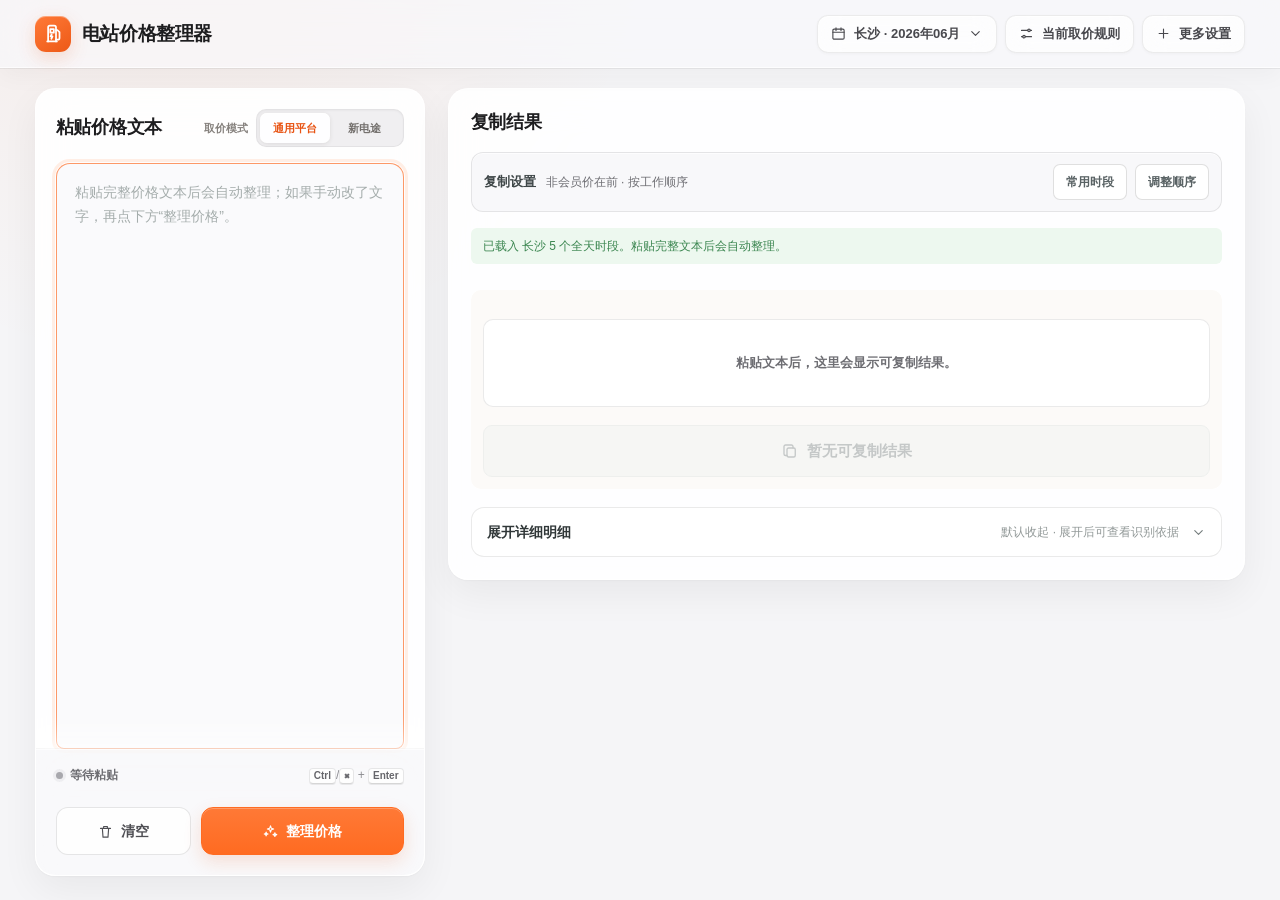
==== commit ddf0964d: "新增取价模式切换" ====
--- a/电站价格整理器.html
+++ b/电站价格整理器.html
@@ -39,6 +39,8 @@
       <symbol id="i-arrow-right" viewBox="0 0 24 24"><path d="M5 12h14m-5-5 5 5-5 5"/></symbol>
       <symbol id="i-eye" viewBox="0 0 24 24"><path d="M2.5 12s3.5-6 9.5-6 9.5 6 9.5 6-3.5 6-9.5 6-9.5-6-9.5-6Z"/><circle cx="12" cy="12" r="2.5"/></symbol>
       <symbol id="i-sliders" viewBox="0 0 24 24"><path d="M4 7h10M18 7h2M4 17h2M10 17h10"/><circle cx="16" cy="7" r="2"/><circle cx="8" cy="17" r="2"/></symbol>
+      <symbol id="i-lock" viewBox="0 0 24 24"><rect x="5" y="10" width="14" height="11" rx="2"/><path d="M8 10V7a4 4 0 0 1 8 0v3M12 15v2"/></symbol>
+      <symbol id="i-shield" viewBox="0 0 24 24"><path d="M12 3 20 6v6c0 5-3.4 8-8 9-4.6-1-8-4-8-9V6l8-3Z"/><path d="m9 12 2 2 4-4"/></symbol>
       <symbol id="i-refresh" viewBox="0 0 24 24"><path d="M20 7v5h-5M4 17v-5h5"/><path d="M6.1 8A7 7 0 0 1 18 6l2 6M18 16A7 7 0 0 1 6 18l-2-6"/></symbol>
       <symbol id="i-trash" viewBox="0 0 24 24"><path d="M4 7h16M9 7V4h6v3M7 7l1 14h8l1-14"/></symbol>
       <symbol id="i-close" viewBox="0 0 24 24"><path d="m6 6 12 12M18 6 6 18"/></symbol>
@@ -93,9 +95,11 @@
           <button type="button" class="more-action-card" data-more-action="help"><span class="more-action-icon">?</span><span><strong>使用说明</strong><small>查看录入与核对方法</small></span></button>
         </div>
         <div class="sample-menu-section">
-          <div class="sample-menu-head"><span><strong>内部样例</strong><small>仅用于内部回归核验</small></span><button type="button" data-more-action="samples">验证密钥</button></div>
-        <div class="sample-row" id="sampleTools" hidden>
-          <select id="sampleSelect" aria-label="回归样例">
+          <div class="sample-menu-head">
+            <span class="sample-menu-title"><strong>内部样例</strong><small>仅用于内部回归核验</small></span>
+            <div class="sample-menu-head-actions">
+              <div class="sample-picker" id="samplePicker" hidden>
+                <select id="sampleSelect" aria-label="回归样例">
             <option value="actual-fast">实际截图转录：快电价 / VIP 价</option>
             <option value="actual-diamond">实际截图转录：黑钻会员价 / 挂牌价</option>
             <option value="actual-huazi">实际截图转录：华自价 / VIP 价</option>
@@ -103,9 +107,27 @@
             <option value="history-mixed">历史样例：价格组前后混排</option>
             <option value="history-formula">历史样例：电费 + 服务费 = 总价</option>
             <option value="history-cross">历史样例：跨多个目标时段</option>
-          </select>
+            <option value="new-etu-three-prices">新电途：三种价格与孤立时间</option>
+            <option value="new-etu-trailing-label">新电途：后置标签与同行内容</option>
+            <option value="new-etu-single-price">新电途：单一价格与孤立时间</option>
+            <option value="precision-five-decimals">价格精度：五位小数保留</option>
+            <option value="precision-fifth-digit-distinct">价格精度：第五位差异不得合并</option>
+            <option value="general-cross-period-conflict">通用规则：跨截图时段价格冲突</option>
+            <option value="general-low-service-fee">通用规则：低于 0.1 的服务费</option>
+            <option value="general-adjusted-formula-order">通用规则：四数字调整公式换序</option>
+            <option value="general-adjusted-formula-ambiguous">通用规则：无标签四数字保持缺失</option>
+            <option value="general-duplicate-identical">通用规则：重复时段内容一致</option>
+            <option value="general-duplicate-conflict">通用规则：重复时段价格冲突</option>
+                </select>
+              </div>
+              <button type="button" data-more-action="samples">验证密钥</button>
+            </div>
+          </div>
+        <div class="sample-row" id="sampleTools" hidden>
           <button type="button" id="loadSampleBtn">载入样例</button>
-        </div>
+          <button type="button" id="runAllSamplesBtn">运行全部样例</button>
+        </div>
+        <div class="sample-regression-report" id="sampleRegressionReport" hidden></div>
         </div>
         <div id="sampleLock" hidden>
           <button type="button" class="sample-loader" id="unlockSamplesBtn">解锁内部样例</button>
@@ -133,6 +155,13 @@
             <h2>粘贴价格文本</h2>
           </div>
           <div class="minor-actions">
+            <div class="parse-mode-control" aria-label="取价模式">
+              <span class="parse-mode-label">取价模式</span>
+              <div class="parse-mode-switch" role="group" aria-label="选择取价模式">
+                <button type="button" class="active" data-parse-mode="general" aria-pressed="true">通用平台</button>
+                <button type="button" data-parse-mode="newEtu" aria-pressed="false">新电途</button>
+              </div>
+            </div>
             <button type="button" class="secondary" id="resetResultBtn" hidden>重新整理</button>
           </div>
         </div>
--- a/电站价格整理器.css
+++ b/电站价格整理器.css
@@ -2643,16 +2643,34 @@
 .v4 .sample-menu-section {
   margin-top: 12px;
   padding: 14px;
-  border: 1px solid #eadfd7;
-  border-radius: 13px;
-  background: #fffaf7;
+  border: 1px solid #e6dfd9;
+  border-radius: 14px;
+  background: #fbfaf9;
 }
 
 .v4 .sample-menu-head {
   display: flex;
   align-items: center;
   justify-content: space-between;
-  gap: 14px;
+  gap: 12px;
+}
+
+.v4 .sample-menu-title {
+  flex: 0 0 auto;
+  min-width: 0;
+}
+
+.v4 .sample-menu-head-actions {
+  display: flex;
+  align-items: center;
+  justify-content: flex-end;
+  flex: 1;
+  min-width: 0;
+}
+
+.v4 .sample-picker {
+  width: min(232px, 100%);
+  min-width: 0;
 }
 
 .v4 .sample-menu-head strong,
@@ -2670,11 +2688,11 @@
   font-size: var(--type-caption);
 }
 
-.v4 .more-menu .sample-menu-head button {
+.v4 .more-menu .sample-menu-head [data-more-action="samples"] {
   width: auto;
   min-height: 36px;
   padding: 0 13px;
-  border: 1px solid #ffb68f;
+  border: 1px solid #efb18f;
   color: var(--brand-strong);
   background: #fff;
   font-size: var(--type-help);
@@ -2682,12 +2700,12 @@
 
 .v4 .sample-menu-section .sample-row:not([hidden]) {
   display: grid;
-  grid-template-columns: minmax(0, 1fr) auto;
+  grid-template-columns: repeat(2, minmax(0, 1fr));
   width: 100%;
   margin: 12px 0 0;
   padding: 12px 0 0;
   border: 0;
-  border-top: 1px solid #efe4dc;
+  border-top: 1px solid #ebe5e0;
   border-radius: 0;
   background: transparent;
 }
@@ -2697,13 +2715,185 @@
   width: 100%;
 }
 
+.v4 .sample-menu-section .pretty-select {
+  min-width: 0;
+}
+
+.v4 .sample-menu-section .pretty-select-trigger {
+  min-width: 0;
+  max-width: 100%;
+  height: 40px;
+  padding-inline: 11px;
+  border-color: #e2dcd7;
+  border-radius: 10px;
+  color: #3d4444;
+  background: #f4f2f0;
+  font-size: var(--type-help);
+  font-weight: 680;
+}
+
+.v4 .sample-menu-section .pretty-select-trigger:hover,
+.v4 .sample-menu-section .pretty-select.open .pretty-select-trigger {
+  border-color: #efa77f;
+  background: #fff;
+  box-shadow: 0 0 0 3px rgba(239, 113, 49, .08);
+}
+
+.v4 .sample-menu-section .pretty-select-value {
+  min-width: 0;
+  overflow: hidden;
+  text-overflow: ellipsis;
+  white-space: nowrap;
+}
+
+.v4 .sample-menu-section .pretty-select-menu {
+  top: calc(100% + 6px);
+  width: 100%;
+  min-width: 100%;
+  max-width: 100%;
+  overflow-x: hidden;
+  border-color: #e4ddd8;
+  border-radius: 12px;
+  transform-origin: top right;
+}
+
+.v4 .sample-menu-section .pretty-select-option {
+  min-height: 44px;
+  height: auto;
+  padding-block: 7px;
+}
+
+.v4 .sample-menu-section .pretty-select-option-label {
+  min-width: 0;
+  flex: 1;
+  line-height: 1.4;
+}
+
+.v4 .sample-menu-section .pretty-select-option-label > span:last-child {
+  display: -webkit-box;
+  min-width: 0;
+  overflow: hidden;
+  white-space: normal;
+  -webkit-box-orient: vertical;
+  -webkit-line-clamp: 2;
+}
+
+.v4 .sample-menu-section .pretty-select-check {
+  flex: 0 0 auto;
+}
+
 .v4 .sample-menu-section #loadSampleBtn {
-  width: auto;
+  width: 100%;
   min-height: 42px;
   padding-inline: 15px;
-  border-color: var(--brand);
+  border-color: #f06d30;
   color: #fff;
-  background: var(--brand);
+  background: #f06d30;
+}
+
+.v4 .sample-menu-section #runAllSamplesBtn {
+  width: 100%;
+  min-height: 42px;
+  padding-inline: 15px;
+  border-color: transparent;
+  color: #414847;
+  background: #f1efed;
+}
+
+.v4 .sample-menu-section #loadSampleBtn:hover {
+  color: #fff;
+  background: #df5e25;
+}
+
+.v4 .sample-menu-section #runAllSamplesBtn:hover {
+  color: #343a39;
+  background: #e9e6e3;
+}
+
+.v4 .sample-regression-report {
+  margin-top: 12px;
+  padding-top: 12px;
+  border-top: 1px solid #efe4dc;
+  color: #46504d;
+  font-size: var(--type-help);
+}
+
+.v4 .sample-regression-summary {
+  display: flex;
+  align-items: flex-start;
+  justify-content: space-between;
+  gap: 12px;
+  padding: 10px 12px;
+  border-radius: 10px;
+  background: #fff;
+}
+
+.v4 .sample-regression-report.all-passed .sample-regression-summary {
+  color: #18704c;
+  background: #eef8f2;
+}
+
+.v4 .sample-regression-report.has-failures .sample-regression-summary {
+  color: #9b3c27;
+  background: #fff0eb;
+}
+
+.v4 .sample-regression-summary span,
+.v4 .sample-regression-report details span,
+.v4 .sample-regression-report li small {
+  color: #7b8381;
+  font-weight: 500;
+}
+
+.v4 .sample-regression-report details {
+  margin-top: 8px;
+  padding: 8px 10px;
+  border: 1px solid #eadfd7;
+  border-radius: 10px;
+  background: #fff;
+}
+
+.v4 .sample-regression-report summary {
+  display: flex;
+  justify-content: space-between;
+  gap: 12px;
+  cursor: pointer;
+  font-weight: 700;
+}
+
+.v4 .sample-regression-report ul {
+  margin: 8px 0 0;
+  padding-left: 18px;
+}
+
+.v4 .sample-regression-report li + li {
+  margin-top: 6px;
+}
+
+.v4 .sample-regression-report li small {
+  display: block;
+}
+
+@media (max-width: 720px) {
+  .v4 .sample-menu-head {
+    align-items: stretch;
+    flex-direction: column;
+  }
+
+  .v4 .sample-menu-head-actions,
+  .v4 .sample-picker,
+  .v4 .more-menu .sample-menu-head [data-more-action="samples"] {
+    width: 100%;
+  }
+
+  .v4 .sample-menu-section .sample-row:not([hidden]) {
+    grid-template-columns: 1fr;
+  }
+
+  .v4 .sample-menu-section #loadSampleBtn,
+  .v4 .sample-menu-section #runAllSamplesBtn {
+    width: 100%;
+  }
 }
 
 .v4 .detail-fold > summary {
@@ -4536,3 +4726,667 @@
     --line-strong: rgba(0, 0, 0, .34);
   }
 }
+
+/* Apple 交互修正：紧凑选择器、单一滚动区域与可打断的物理反馈。 */
+.v4 button:active:not(:disabled) {
+  transform: translateY(1px) scale(.97);
+  box-shadow: 0 1px 2px rgba(0, 0, 0, .06);
+  transition-duration: 60ms;
+}
+
+.v4 .icon-button:active:not(:disabled),
+.v4 .editor-remove:active:not(:disabled),
+.v4 .time-picker-toggle:active:not(:disabled) {
+  transform: scale(.92);
+}
+
+.v4 #configSummaryBtn .icon:last-child {
+  transition: transform 180ms cubic-bezier(.2, .8, .2, 1);
+}
+
+.v4 #configSummaryBtn[aria-expanded="true"] .icon:last-child {
+  transform: rotate(180deg);
+}
+
+.v4 .top-popover {
+  opacity: 0;
+  animation: none;
+  pointer-events: none;
+  transform: translateY(-7px) scale(.975);
+  transition:
+    opacity 150ms ease-out,
+    transform 190ms cubic-bezier(.2, .82, .2, 1);
+  will-change: transform, opacity;
+}
+
+.v4 .top-popover.is-visible {
+  opacity: 1;
+  pointer-events: auto;
+  transform: translateY(0) scale(1);
+}
+
+.v4 .config-popover {
+  right: 230px;
+  display: grid;
+  gap: 0;
+  width: 304px;
+  min-width: 0;
+  padding: 8px;
+  transform-origin: top center;
+}
+
+.v4 .config-popover .top-menu-heading {
+  display: flex;
+  align-items: baseline;
+  justify-content: space-between;
+  gap: 10px;
+  margin: 0 4px 3px;
+  padding: 7px 6px 10px;
+}
+
+.v4 .config-popover .top-menu-heading strong {
+  flex: 0 0 auto;
+  font-size: 13px;
+}
+
+.v4 .config-popover .top-menu-heading span {
+  overflow: hidden;
+  font-size: 10px;
+  text-overflow: ellipsis;
+  white-space: nowrap;
+}
+
+.v4 .config-popover .header-control {
+  display: grid;
+  grid-template-columns: 68px minmax(0, 1fr);
+  gap: 6px;
+  align-items: center;
+  width: 100%;
+  min-width: 0;
+  min-height: 48px;
+  padding: 5px 6px;
+  border: 0;
+  border-radius: 10px;
+  background: transparent;
+  box-shadow: none;
+  transition: background-color 150ms ease-out;
+}
+
+.v4 .config-popover .header-control:hover {
+  background: rgba(118, 118, 128, .07);
+}
+
+.v4 .config-popover .header-control + .header-control {
+  border-top: 1px solid var(--line);
+  border-radius: 0 0 10px 10px;
+}
+
+.v4 .config-popover .header-control label {
+  color: #646469;
+  font-size: 12px;
+  font-weight: 620;
+}
+
+.v4 .config-popover .pretty-select,
+.v4 .config-popover .pretty-select-trigger {
+  width: 100%;
+  min-width: 0 !important;
+}
+
+.v4 .config-popover .pretty-select-trigger {
+  min-height: 36px;
+  height: 36px;
+  gap: 10px;
+  padding: 0 10px;
+  border-color: rgba(29, 29, 31, .1);
+  border-radius: 8px;
+  background: rgba(255, 255, 255, .78);
+  font-size: 13px;
+  box-shadow: inset 0 1px 0 rgba(255, 255, 255, .8);
+}
+
+.v4 .config-popover .pretty-select-menu {
+  right: 0;
+  left: auto;
+  width: 100%;
+}
+
+.v4 .pretty-select-menu {
+  opacity: 0;
+  pointer-events: none;
+  transform: translateY(-5px) scale(.98);
+  transform-origin: top center;
+  transition:
+    opacity 130ms ease-out,
+    transform 170ms cubic-bezier(.2, .82, .2, 1);
+  will-change: transform, opacity;
+}
+
+.v4 .pretty-select-menu.is-visible {
+  opacity: 1;
+  pointer-events: auto;
+  transform: translateY(0) scale(1);
+}
+
+.v4 .pretty-select-option:active:not(:disabled) {
+  transform: scale(.985);
+}
+
+.v4 .modal,
+.v4 .popover,
+.v4 .help-drawer {
+  transition-timing-function: cubic-bezier(.2, .82, .2, 1);
+}
+
+.v4 .modal.time-table-editor {
+  width: min(1320px, calc(100vw - 32px));
+  height: min(802px, calc(100dvh - 32px));
+  max-height: calc(100dvh - 32px);
+  padding: 0;
+  overflow: hidden;
+  border-radius: 24px;
+  box-sizing: border-box;
+}
+
+.v4 .time-table-editor .editor-header {
+  padding: 21px 28px 15px;
+}
+
+.v4 .time-table-editor .editor-header h2 {
+  margin-top: 7px;
+  font-size: 30px;
+  letter-spacing: -.025em;
+}
+
+.v4 .time-table-editor .editor-kicker {
+  font-size: 13px;
+}
+
+.v4 .time-table-editor .editor-close {
+  width: 40px;
+  height: 40px;
+  min-height: 40px;
+}
+
+.v4 .time-table-editor #editorContent:not([hidden]) {
+  min-width: 0;
+  overflow: hidden;
+}
+
+.v4 .time-table-editor .editor-sections {
+  min-width: 0;
+  padding: 0 24px 10px;
+  overflow-x: hidden;
+  overflow-y: auto;
+  overscroll-behavior: contain;
+  scrollbar-gutter: stable;
+}
+
+.v4 .time-table-editor .editor-section,
+.v4 .time-table-editor .editor-config-row,
+.v4 .time-table-editor .editor-period-table {
+  min-width: 0;
+  max-width: 100%;
+}
+
+.v4 .time-table-editor .editor-period-section {
+  padding: 13px 18px 14px;
+}
+
+.v4 .time-table-editor .editor-period-row {
+  min-height: 52px;
+  padding-block: 5px;
+}
+
+.v4 .time-table-editor .editor-name-field {
+  display: block;
+  min-width: 0;
+}
+
+.v4 .time-table-editor .editor-field-caption {
+  display: none;
+}
+
+.v4 .time-table-editor .editor-period-row > .editor-name-field {
+  grid-column: 1;
+}
+
+.v4 .time-table-editor .editor-footer {
+  min-height: 74px;
+  padding: 11px 28px;
+}
+
+.v4 .time-table-editor .editor-footer button {
+  min-height: 48px;
+}
+
+@media (max-width: 1180px) {
+  .v4 .modal.time-table-editor {
+    width: calc(100vw - 24px);
+    height: calc(100dvh - 24px);
+    max-height: calc(100dvh - 24px);
+    padding: 0;
+    overflow: hidden;
+  }
+
+  .v4 .time-table-editor .editor-sections {
+    padding-inline: 18px;
+  }
+
+  .v4 .time-table-editor .editor-field-caption,
+  .v4 .time-table-editor .time-picker-field::before,
+  .v4 .time-table-editor .editor-tone-field::before {
+    display: block;
+    color: #747478;
+    font-size: 11px;
+    font-weight: 620;
+    line-height: 1.2;
+  }
+
+  .v4 .time-table-editor .time-picker-field,
+  .v4 .time-table-editor .editor-tone-field {
+    display: grid;
+    gap: 5px;
+  }
+
+  .v4 .time-table-editor .time-picker-field::before,
+  .v4 .time-table-editor .editor-tone-field::before {
+    content: attr(data-field-label);
+  }
+
+  .v4 .time-table-editor .time-picker-toggle {
+    top: auto;
+    bottom: 0;
+  }
+}
+
+@media (max-width: 760px) {
+  .v4 .config-popover {
+    right: auto;
+    left: 12px;
+    width: min(304px, calc(100vw - 24px));
+  }
+
+  .v4 .modal.time-table-editor {
+    left: 0;
+    right: 0;
+    top: auto;
+    bottom: 0;
+    width: 100%;
+    height: calc(100dvh - 8px);
+    max-height: calc(100dvh - 8px);
+    padding: 0 0 env(safe-area-inset-bottom);
+    overflow: hidden;
+    border-radius: 22px 22px 0 0;
+    transform: translateY(22px) scale(.99);
+    transform-origin: bottom center;
+  }
+
+  .v4 .modal.time-table-editor.is-visible {
+    transform: translateY(0) scale(1);
+  }
+
+  .v4 .time-table-editor .editor-header {
+    padding: 18px 18px 13px;
+  }
+
+  .v4 .time-table-editor .editor-header h2 {
+    font-size: 27px;
+  }
+
+  .v4 .time-table-editor .editor-sections {
+    padding: 0 12px 8px;
+    scrollbar-gutter: auto;
+  }
+}
+
+/* 2026-07 Apple-style polish: stable selectors and compact access state. */
+.v4 .config-popover {
+  width: 280px;
+}
+
+.v4 .config-popover .top-menu-heading {
+  margin-inline: 2px;
+  padding-inline: 8px;
+}
+
+.v4 .config-popover .header-control {
+  grid-template-columns: 72px 124px;
+  justify-content: start;
+  gap: 8px;
+  padding-left: 18px;
+}
+
+.v4 .config-popover .header-control label {
+  white-space: nowrap;
+}
+
+.v4 .config-popover .pretty-select,
+.v4 .config-popover .pretty-select-trigger,
+.v4 .config-popover .pretty-select-menu {
+  width: 124px;
+  min-width: 124px !important;
+  max-width: 124px;
+}
+
+.v4 .config-popover .pretty-select-trigger {
+  justify-content: space-between;
+  gap: 8px;
+  padding-inline: 10px;
+  font-variant-numeric: tabular-nums;
+  letter-spacing: 0;
+}
+
+.v4 .config-popover .pretty-select-value,
+.v4 .config-popover .pretty-select-option-label,
+.v4 .config-popover .pretty-select-option-label > span {
+  flex: 0 0 auto;
+  min-width: 0;
+  white-space: nowrap;
+}
+
+.v4 .config-popover .pretty-select-option {
+  gap: 8px;
+  min-height: 38px;
+  font-variant-numeric: tabular-nums;
+  white-space: nowrap;
+}
+
+.v4 .modal.time-table-editor:not(.is-unlocked) {
+  width: min(820px, calc(100vw - 40px));
+  height: auto;
+  max-height: calc(100dvh - 40px);
+  overflow: auto;
+  border-radius: 30px;
+}
+
+.v4 .time-table-editor:not(.is-unlocked) .editor-header {
+  padding: 28px 34px 22px;
+}
+
+.v4 .time-table-editor:not(.is-unlocked) .editor-kicker {
+  gap: 9px;
+  font-size: 14px;
+  font-weight: 700;
+}
+
+.v4 .time-table-editor:not(.is-unlocked) .editor-kicker .icon {
+  width: 32px;
+  height: 32px;
+  padding: 7px;
+}
+
+.v4 .time-table-editor:not(.is-unlocked) .editor-header h2 {
+  margin-top: 10px;
+  font-size: clamp(32px, 3vw, 36px);
+  font-weight: 740;
+  line-height: 1.08;
+  letter-spacing: -.035em;
+}
+
+.v4 .time-table-editor:not(.is-unlocked) .editor-close {
+  width: 44px;
+  height: 44px;
+  min-height: 44px;
+  border: 1px solid rgba(29, 29, 31, .08);
+  background: rgba(246, 244, 242, .76);
+  box-shadow: inset 0 1px 0 rgba(255, 255, 255, .88);
+}
+
+.v4 .time-table-editor:not(.is-unlocked) .editor-access {
+  display: grid;
+  grid-template-columns: minmax(0, 1fr) auto;
+  gap: 14px;
+  align-items: center;
+  margin: 0 34px 32px;
+  padding: 22px 24px 20px;
+  border: 1px solid rgba(214, 204, 196, .68);
+  border-radius: 20px;
+  background: rgba(255, 252, 249, .74);
+  box-shadow: inset 0 1px 0 rgba(255, 255, 255, .92);
+}
+
+.v4 .time-table-editor .editor-access-heading {
+  display: flex;
+  grid-column: 1 / -1;
+  align-items: center;
+  gap: 10px;
+  color: #343638;
+  font-size: 17px;
+  font-weight: 700;
+  line-height: 1.2;
+}
+
+.v4 .time-table-editor .editor-access-heading .icon {
+  width: 20px;
+  height: 20px;
+  color: var(--accent);
+}
+
+.v4 .time-table-editor .editor-key-field {
+  position: relative;
+  display: block;
+  min-width: 0;
+}
+
+.v4 .time-table-editor .editor-key-label {
+  position: absolute;
+  width: 1px;
+  height: 1px;
+  padding: 0;
+  overflow: hidden;
+  clip: rect(0, 0, 0, 0);
+  white-space: nowrap;
+  border: 0;
+}
+
+.v4 .time-table-editor .editor-key-field input {
+  height: 50px;
+  padding-inline: 15px;
+  border-color: rgba(29, 29, 31, .14);
+  border-radius: 13px;
+  background: rgba(255, 255, 255, .86);
+  color: #252729;
+  font-size: 15px;
+  font-weight: 560;
+  box-shadow:
+    inset 0 1px 0 rgba(255, 255, 255, .92),
+    0 1px 2px rgba(53, 43, 36, .03);
+  transition:
+    border-color 150ms ease-out,
+    box-shadow 180ms ease-out,
+    background-color 150ms ease-out;
+}
+
+.v4 .time-table-editor .editor-key-field input::placeholder {
+  color: #a6a6aa;
+  font-weight: 500;
+}
+
+.v4 .time-table-editor .editor-key-field input:focus {
+  border-color: rgba(255, 107, 33, .64);
+  background: #fff;
+  box-shadow: 0 0 0 4px rgba(255, 107, 33, .11);
+}
+
+.v4 .time-table-editor:not(.is-unlocked) #editorUnlock {
+  min-width: 126px;
+  min-height: 50px;
+  padding-inline: 22px;
+  border-radius: 13px;
+  font-size: 15px;
+  font-weight: 700;
+}
+
+.v4 .time-table-editor .editor-access-note,
+.v4 .time-table-editor #editorKeyError {
+  display: flex;
+  grid-column: 1 / -1;
+  align-items: center;
+  gap: 7px;
+  margin: 0;
+  font-size: 12px;
+  font-weight: 560;
+  line-height: 1.4;
+}
+
+.v4 .time-table-editor .editor-access-note {
+  color: #8d8b89;
+}
+
+.v4 .time-table-editor .editor-access-note .icon {
+  color: rgba(255, 107, 33, .5);
+}
+
+.v4 .time-table-editor #editorKeyError {
+  color: #c34d32;
+}
+
+.v4 .time-table-editor #editorKeyError[hidden] {
+  display: none;
+}
+
+@media (max-width: 760px) {
+  .v4 .config-popover {
+    width: min(280px, calc(100vw - 24px));
+  }
+
+  .v4 .modal.time-table-editor:not(.is-unlocked) {
+    width: 100%;
+    height: auto;
+    max-height: calc(100dvh - 8px);
+    overflow: auto;
+  }
+
+  .v4 .time-table-editor:not(.is-unlocked) .editor-header {
+    padding: 22px 20px 18px;
+  }
+
+  .v4 .time-table-editor:not(.is-unlocked) .editor-header h2 {
+    margin-top: 10px;
+    font-size: 30px;
+  }
+
+  .v4 .time-table-editor:not(.is-unlocked) .editor-access {
+    margin: 0 16px 18px;
+    padding: 20px;
+  }
+}
+
+@media (max-width: 520px) {
+  .v4 .time-table-editor:not(.is-unlocked) .editor-access {
+    grid-template-columns: 1fr;
+  }
+
+  .v4 .time-table-editor:not(.is-unlocked) #editorUnlock {
+    width: 100%;
+  }
+}
+
+@media (max-width: 268px) {
+  .v4 .config-popover .header-control {
+    grid-template-columns: 1fr;
+  }
+
+  .v4 .config-popover .pretty-select,
+  .v4 .config-popover .pretty-select-trigger,
+  .v4 .config-popover .pretty-select-menu {
+    width: 100%;
+    min-width: 0 !important;
+    max-width: none;
+  }
+}
+
+/* 取价模式：在输入区标题内提供紧凑、明确的双选切换。 */
+.v4 .input-panel .panel-head {
+  align-items: center;
+  gap: 12px;
+}
+
+.v4 .input-panel .minor-actions {
+  display: flex !important;
+  flex: 0 0 auto;
+  align-items: center;
+  margin-left: auto;
+}
+
+.v4 .parse-mode-control {
+  display: flex;
+  align-items: center;
+  gap: 8px;
+}
+
+.v4 .parse-mode-label {
+  color: #85817d;
+  font-size: 11px;
+  font-weight: 600;
+  line-height: 1;
+  white-space: nowrap;
+}
+
+.v4 .parse-mode-switch {
+  display: grid;
+  grid-template-columns: repeat(2, minmax(0, 1fr));
+  width: 148px;
+  padding: 3px;
+  border: 1px solid rgba(29, 29, 31, .055);
+  border-radius: 10px;
+  background: rgba(118, 118, 128, .105);
+  box-shadow: inset 0 1px 2px rgba(29, 29, 31, .035);
+}
+
+.v4 .parse-mode-switch button {
+  min-width: 0;
+  min-height: 30px;
+  padding: 0 7px;
+  color: #74706d;
+  border: 0;
+  border-radius: 7px;
+  background: transparent;
+  box-shadow: none;
+  font-size: 11px;
+  font-weight: 650;
+  line-height: 1;
+  white-space: nowrap;
+  transform: none;
+  transition: color 140ms ease-out, background-color 140ms ease-out, box-shadow 160ms ease-out;
+}
+
+.v4 .parse-mode-switch button:hover {
+  color: #4b4744;
+  background: rgba(255, 255, 255, .42);
+  box-shadow: none;
+  transform: none;
+}
+
+.v4 .parse-mode-switch button.active {
+  color: var(--brand-strong);
+  background: rgba(255, 255, 255, .96);
+  box-shadow: 0 1px 4px rgba(54, 44, 37, .11), inset 0 1px 0 rgba(255, 255, 255, .96);
+}
+
+.v4 .parse-mode-switch button:focus-visible {
+  outline: 2px solid rgba(255, 107, 33, .42);
+  outline-offset: 1px;
+}
+
+@media (max-width: 560px) {
+  .v4 .input-panel .panel-head {
+    align-items: stretch;
+    flex-direction: column;
+    gap: 10px;
+  }
+
+  .v4 .input-panel .minor-actions,
+  .v4 .parse-mode-control {
+    width: 100%;
+  }
+
+  .v4 .parse-mode-control {
+    justify-content: space-between;
+  }
+
+  .v4 .parse-mode-switch {
+    width: min(184px, calc(100% - 64px));
+  }
+}
